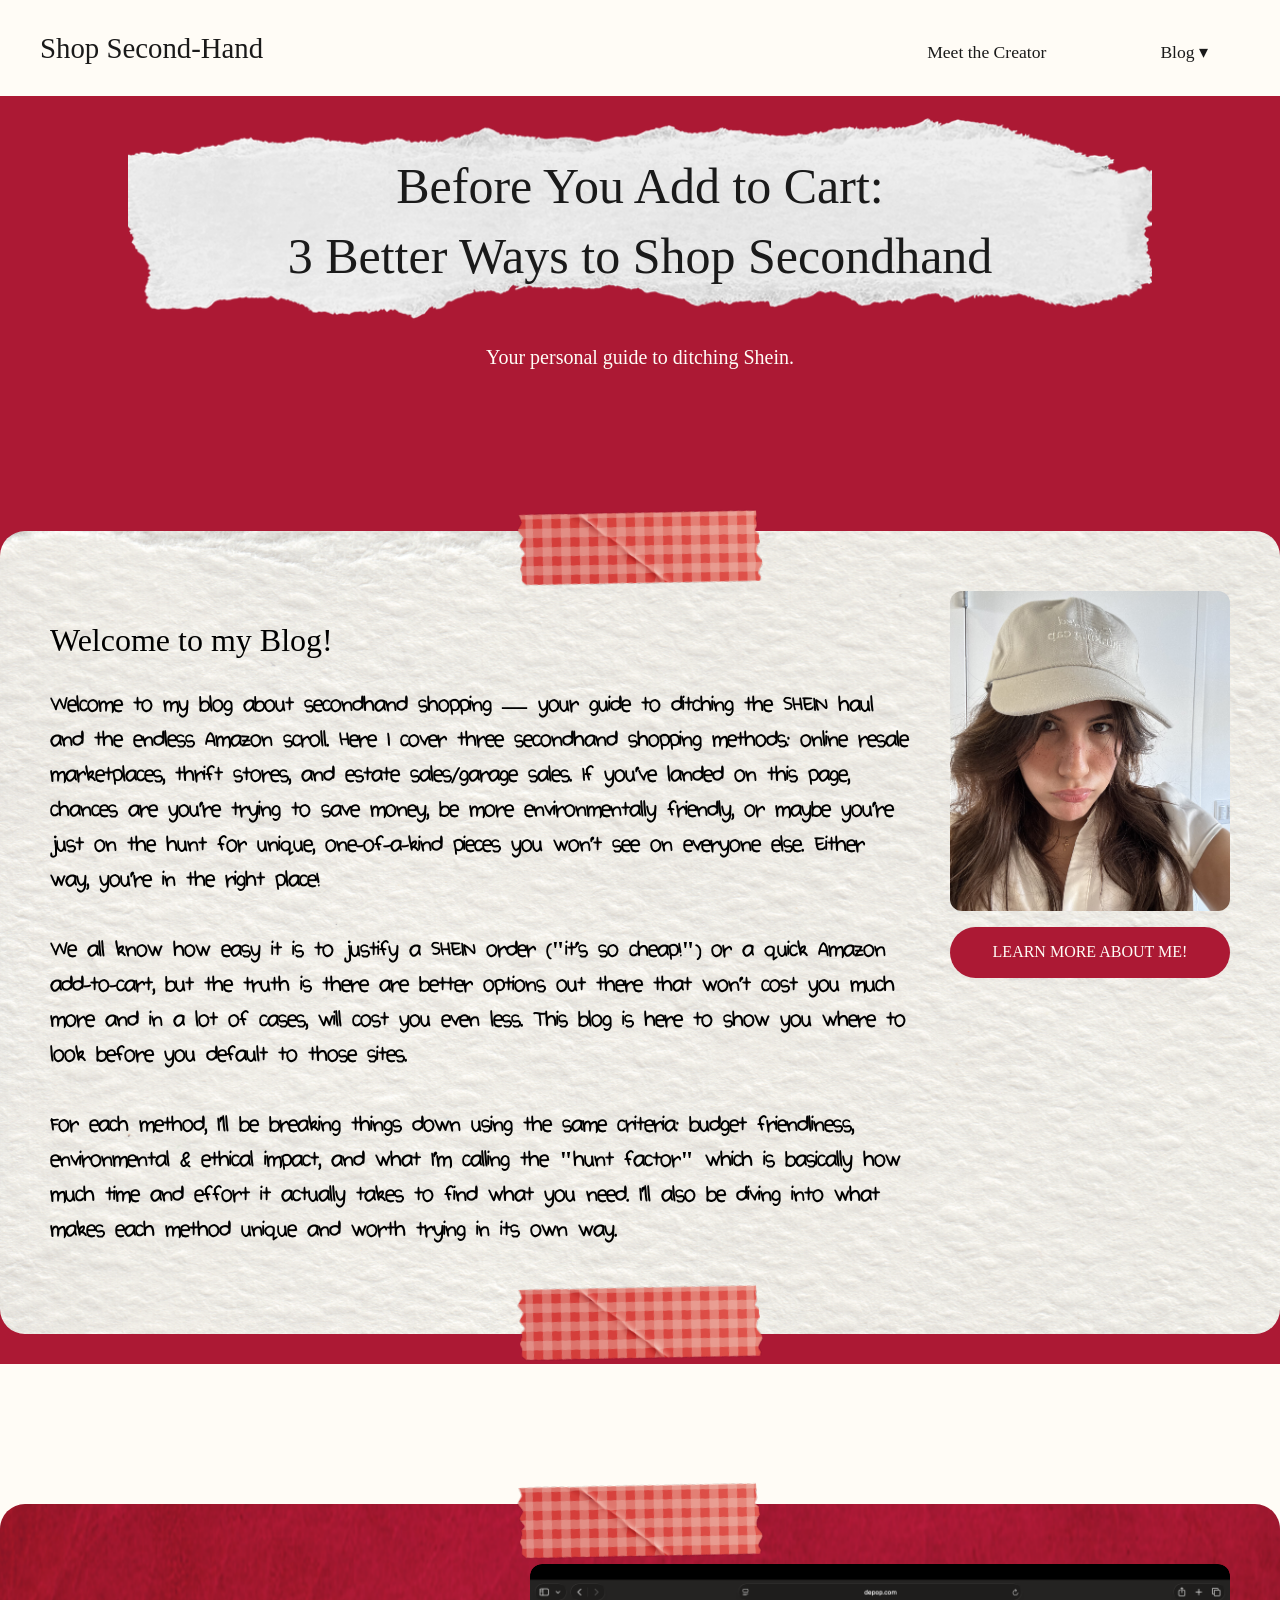
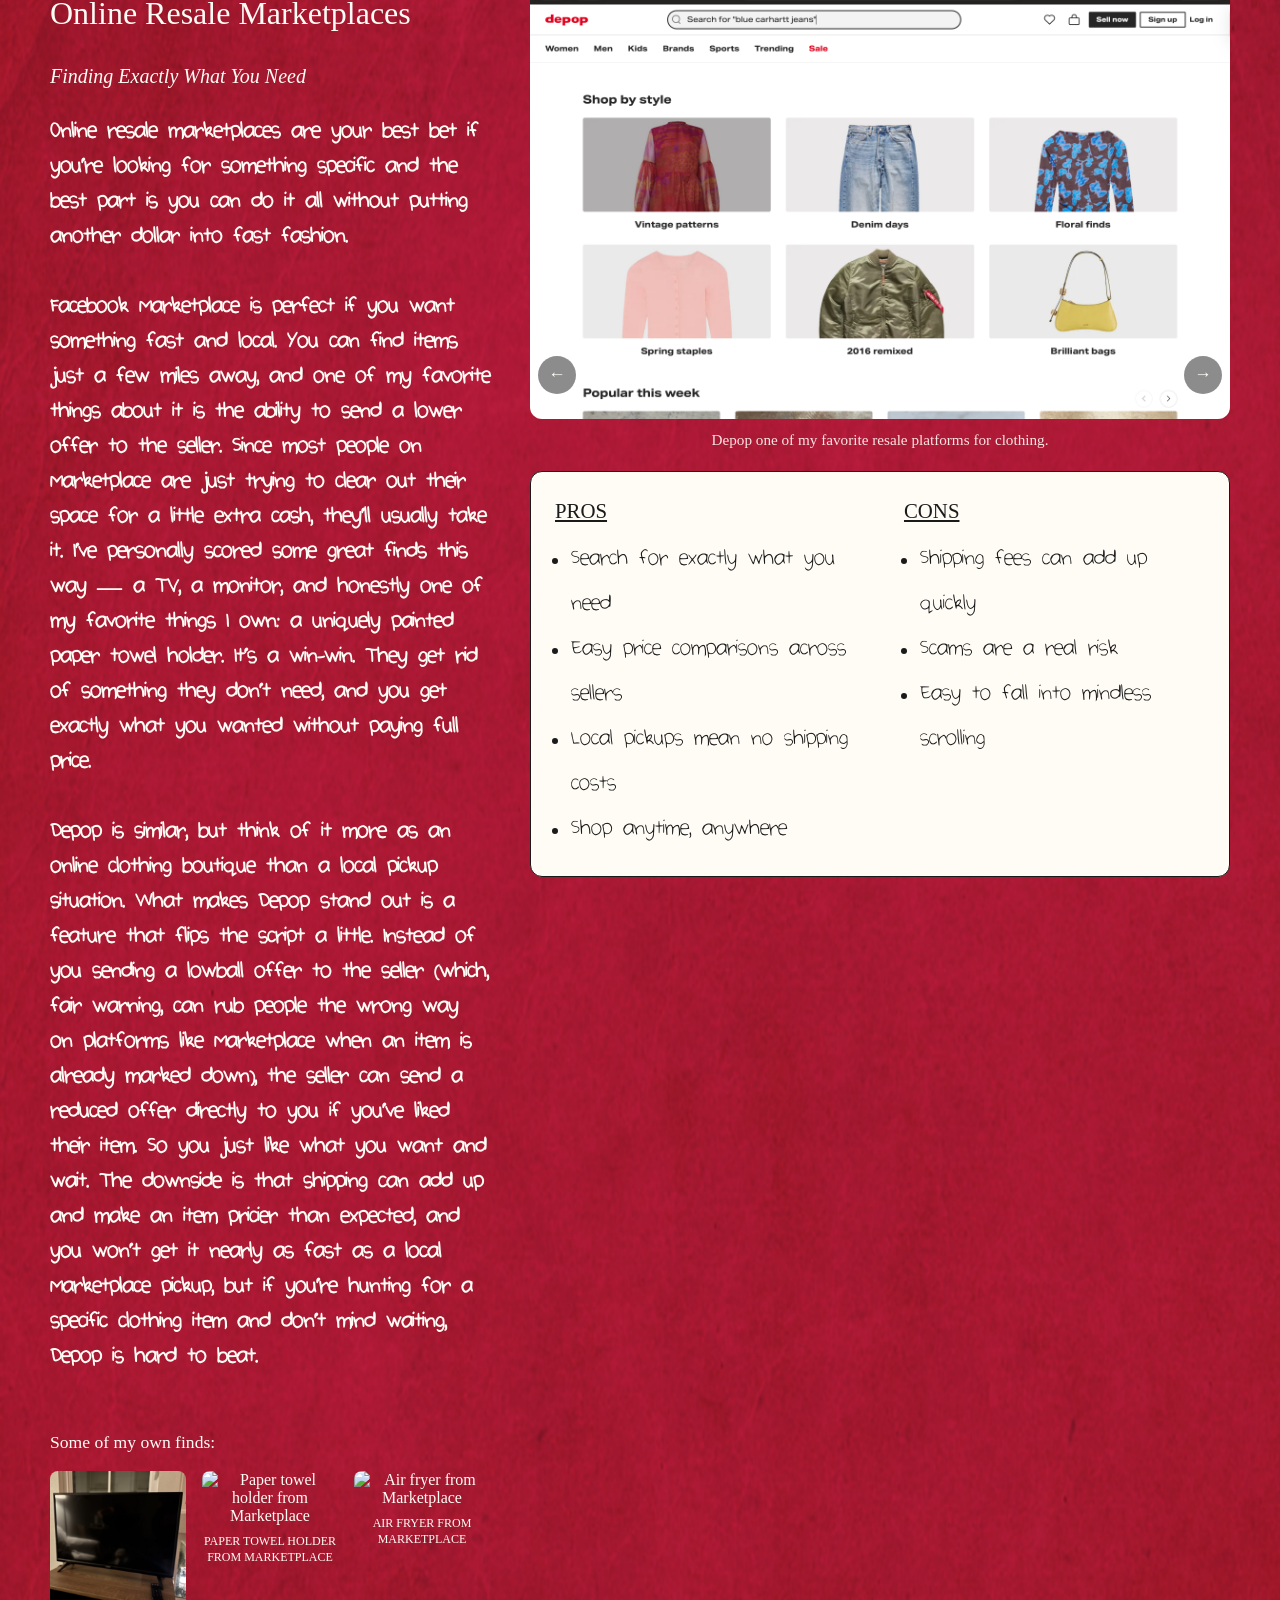
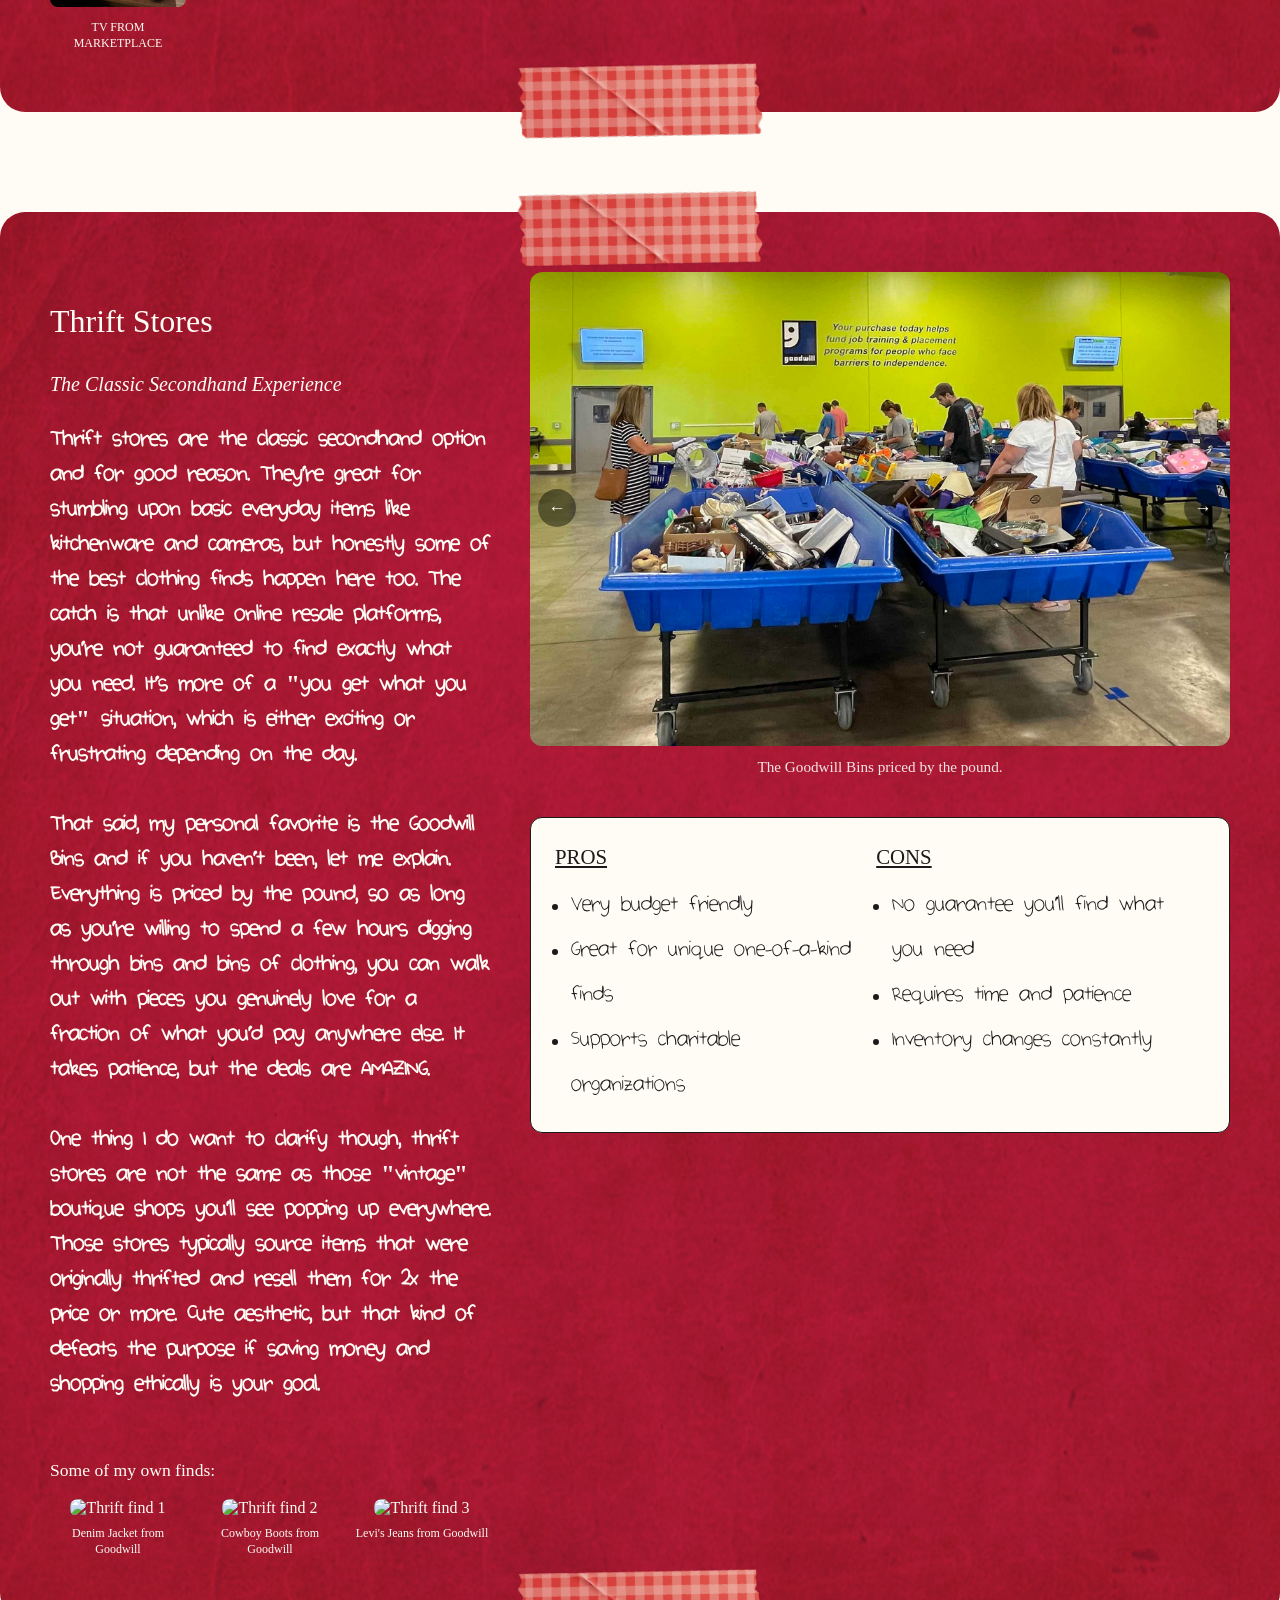
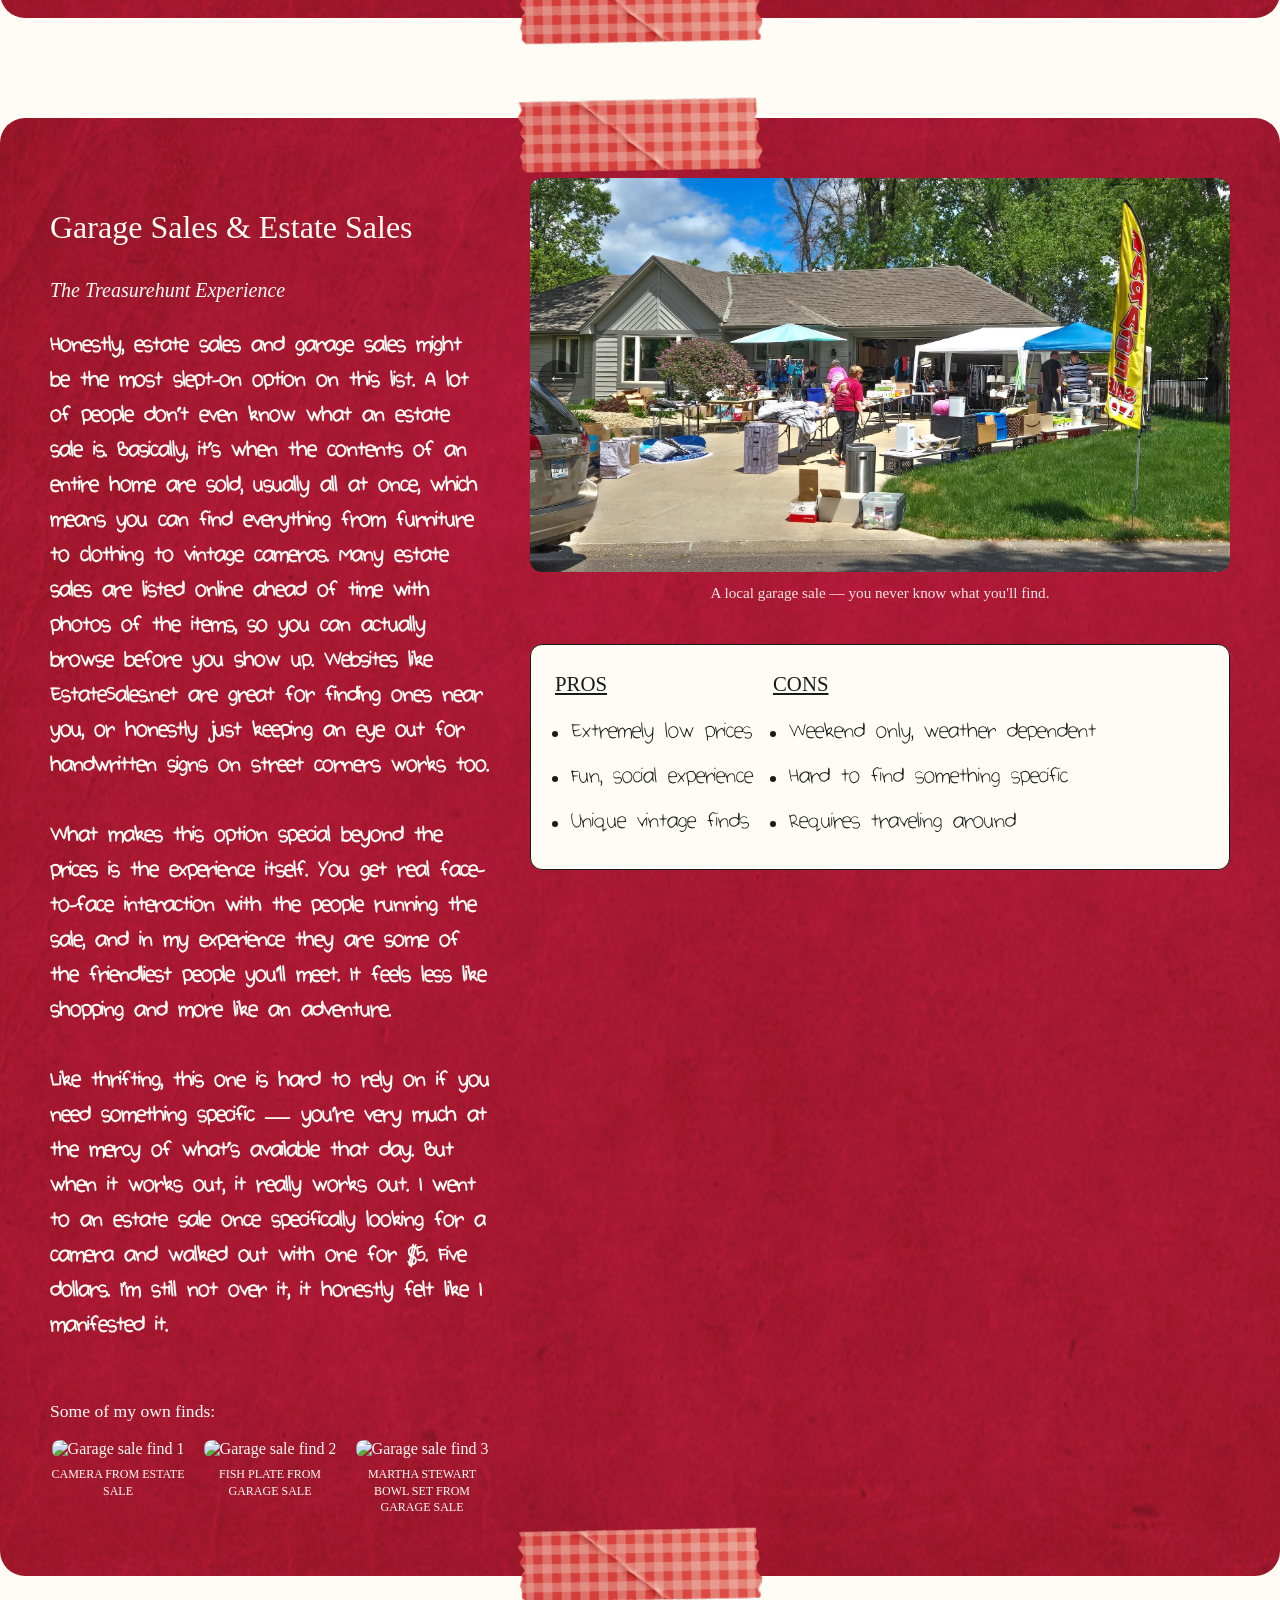
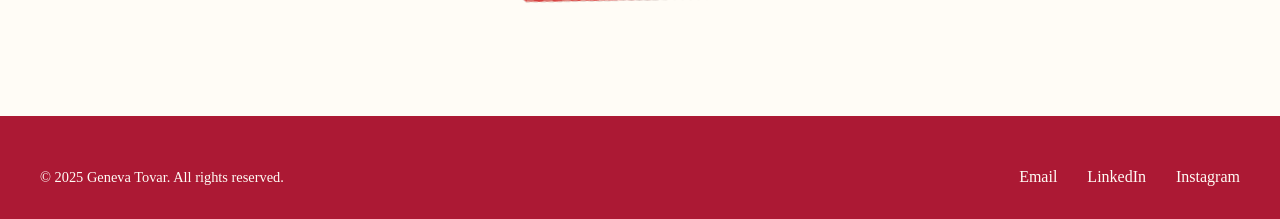
==== index.html @ 91967a97 "Sending files to server Send to server" ====
<!doctype html>
<html lang="en">
<head>
    <meta charset="UTF-8">
    <title>Before You Add to Cart: 3 Better Ways to Shop Secondhand</title>
    <link rel="stylesheet" href="css/style.css">
</head>
<body>
    <!-- Navigation bar -->
    <nav id="navbar">
        <a class="navbar-title bosshole-text" href="#">Shop Second-Hand</a>
        <ul>
            <li><a class="bosshole-text" href="about/about.html" aria-label="Learn More About Me">Meet the Creator</a></li>
            <li class="dropdown">
                <a class="bosshole-text" href="#">Blog ▾</a>
                <ul class="dropdown-menu">
                    <li><a class="bosshole-text" href="#entry-1">Online Resale Marketplaces</a></li>
                    <li><a class="bosshole-text" href="#entry-2">Thrift Stores</a></li>
                    <li><a class="bosshole-text" href="#entry-3">Garage Sales & Estate Sales</a></li>
                </ul>
            </li>
        </ul>
    </nav>

    <!-- Title -->
    <section id="title">
        <div id="title-paper">
            <img src="img/titlepaper.png" alt="" id="title-paper-img">
            <h1 class="bosshole-text">Before You Add to Cart: <br>3 Better Ways to Shop Secondhand</h1>
        </div>
        <p class="bosshole-text">Your personal guide to ditching Shein.</p>
    </section>

    <!-- Introduction Box -->
    <section id="intro" class="box-intro">
        <img src="img/tape.svg" class="entry-tape" alt="">
        <div class="intro-content">
            <div class="intro-text">
                <h2 class="bosshole-text">Welcome to my Blog!</h2>
                <p class="cute-text"><b>Welcome to my blog about secondhand shopping — your guide to ditching the SHEIN haul and the endless Amazon scroll.
                    Here I cover three secondhand shopping methods: online resale marketplaces, thrift stores, and estate sales/garage sales. If you've landed
                    on this page, chances are you're trying to save money, be more environmentally friendly, or maybe you're just on the hunt for unique,
                    one-of-a-kind pieces you won't see on everyone else. Either way, you're in the right place! <br><br>
                    We all know how easy it is to justify a SHEIN order ("it's so cheap!") or a quick Amazon add-to-cart, but the truth is there are better options
                    out there that won't cost you much more and in a lot of cases, will cost you even less. This blog is here to show you where to look before
                    you default to those sites. <br><br>
                    For each method, I'll be breaking things down using the same criteria: budget friendliness, environmental & ethical impact, and what I'm calling the "hunt factor" which is
                    basically how much time and effort it actually takes to find what you need. I'll also be diving into what makes each method unique and worth trying in its own way.</b></p>
            </div>
            <div class="intro-side">
                <img src="img/intro-img.png" alt="Geneva Tovar">
                <a href="about/about.html" class="intro-btn bosshole-text">LEARN MORE ABOUT ME!</a>
            </div>
        </div>
        <img src="img/tape.svg" class="entry-tape2" alt="">
    </section>

    <!-- Entries -->
    <div id="entry-wrapper">

        <!-- Entry 1 -->
        <section id="entry-1" class="box-entry">
            <img src="img/tape.svg" class="entry-tape" alt="">
            <div class="entry-layout">
                <div class="entry-left">
                    <div class="entry-text">
                        <h2 class="bosshole-text">Online Resale Marketplaces</h2>
                        <h3 class="bosshole-text"><i>Finding Exactly What You Need</i></h3>
                        <p class="cute-text"><b>Online resale marketplaces are your best bet if you're looking for something specific and the best part is you can do it all without putting
                            another dollar into fast fashion. <br><br>
                            Facebook Marketplace is perfect if you want something fast and local. You can find items just a few miles away, and one of my favorite things about
                            it is the ability to send a lower offer to the seller. Since most people on Marketplace are just trying to clear out their space for a little extra
                            cash, they'll usually take it. I've personally scored some great finds this way — a TV, a monitor, and honestly one of my favorite things I own:
                            a uniquely painted paper towel holder. It's a win-win. They get rid of something they don't need, and you get exactly what you wanted without paying full price. <br><br>
                            Depop is similar, but think of it more as an online clothing boutique than a local pickup situation. What makes Depop stand out is a feature that flips the script a little.
                            Instead of you sending a lowball offer to the seller (which, fair warning, can rub people the wrong way on platforms like Marketplace when an item is already marked down),
                            the seller can send a reduced offer directly to you if you've liked their item. So you just like what you want and wait. The downside is that shipping can add up and make
                            an item pricier than expected, and you won't get it nearly as fast as a local Marketplace pickup, but if you're hunting for a specific clothing item and don't mind waiting, Depop is hard to beat.</b>
                        </p>
                    </div>
                    <div class="entry-finds">
                        <h6 class="bosshole-text">Some of my own finds:</h6>
                        <div class="finds-gallery">
                            <figure>
                                <img src="img/tv-online.png" alt="TV from Marketplace">
                                <figcaption class="bosshole-text">TV FROM MARKETPLACE</figcaption>
                            </figure>
                            <figure>
                                <img src="img/towel-online.png" alt="Paper towel holder from Marketplace">
                                <figcaption class="bosshole-text">PAPER TOWEL HOLDER FROM MARKETPLACE</figcaption>
                            </figure>
                            <figure>
                                <img src="img/airfryer-online.png" alt="Air fryer from Marketplace">
                                <figcaption class="bosshole-text">AIR FRYER FROM MARKETPLACE</figcaption>
                            </figure>
                        </div>
                    </div>
                </div>
                <div class="entry-right">
                    <div class="entry-main-img">
                        <button class="carousel-btn prev-btn" onclick="changeSlide(this, -1)">&#8592;</button>
                        <div class="carousel-slides">
                            <div class="carousel-slide active">
                                <img src="img/depopimg.png" alt="Depop website">
                                <p class="bosshole-text entry-img-caption">Depop one of my favorite resale platforms for clothing.</p>
                            </div>
                            <div class="carousel-slide">
                                <img src="img/marketplace.png" alt="Facebook Marketplace website">
                                <p class="bosshole-text entry-img-caption">Facebook Marketplace, another great resale platform.</p>
                            </div>
                            <div class="carousel-slide">
                                <img src="img/poshmark.png" alt="Poshmark website">
                                <p class="bosshole-text entry-img-caption">Poshmark, another great website for secondhand buying.</p>
                            </div>
                        </div>
                        <button class="carousel-btn next-btn" onclick="changeSlide(this, 1)">&#8594;</button>
                    <div class="pros-cons-inner">
                        <div class="pros">
                            <h4 class="bosshole-text">PROS</h4>
                            <ul class="cute-text">
                                <li>Search for exactly what you need</li>
                                <li>Easy price comparisons across sellers</li>
                                <li>Local pickups mean no shipping costs</li>
                                <li>Shop anytime, anywhere</li>
                            </ul>
                        </div>
                        <div class="cons">
                            <h4 class="bosshole-text">CONS</h4>
                            <ul class="cute-text">
                                <li>Shipping fees can add up quickly</li>
                                <li>Scams are a real risk</li>
                                <li>Easy to fall into mindless scrolling</li>
                            </ul>
                        </div>
                    </div>
                </div>
            </div>
            <img src="img/tape.svg" class="entry-tape2" alt="">
        </section>

        <!-- Entry 2 -->
        <section id="entry-2" class="box-entry">
            <img src="img/tape.svg" class="entry-tape" alt="">
            <div class="entry-layout">
                <div class="entry-left">
                    <div class="entry-text">
                        <h2 class="bosshole-text">Thrift Stores</h2>
                        <h3 class="bosshole-text"><i>The Classic Secondhand Experience</i></h3>
                        <p class="cute-text"><b>Thrift stores are the classic secondhand option and for good reason. They're great for stumbling upon basic everyday items like kitchenware and cameras,
                            but honestly some of the best clothing finds happen here too. The catch is that unlike online resale platforms, you're not guaranteed to find exactly what
                            you need. It's more of a "you get what you get" situation, which is either exciting or frustrating depending on the day.<br><br>
                            That said, my personal favorite is the Goodwill Bins and if you haven't been, let me explain. Everything is priced by the pound,
                            so as long as you're willing to spend a few hours digging through bins and bins of clothing, you can walk out with pieces you genuinely love for a fraction
                            of what you'd pay anywhere else. It takes patience, but the deals are AMAZING. <br><br>
                            One thing I do want to clarify though, thrift stores are not the same as those "vintage" boutique shops you'll see popping up everywhere.
                            Those stores typically source items that were originally thrifted and resell them for 2x the price or more. Cute aesthetic, but that kind of defeats the purpose
                            if saving money and shopping ethically is your goal.</b>
                        </p>
                    </div>
                    <div class="entry-finds">
                        <h6 class="bosshole-text">Some of my own finds:</h6>
                        <div class="finds-gallery">
                            <figure>
                                <img src="img/jacket-thrift.png" alt="Thrift find 1">
                                <figcaption class="bosshole-text">Denim Jacket from Goodwill</figcaption>
                            </figure>
                            <figure>
                                <img src="img/boots-thrift.png" alt="Thrift find 2">
                                <figcaption class="bosshole-text">Cowboy Boots from Goodwill</figcaption>
                            </figure>
                            <figure>
                                <img src="img/jeans-thrift.png" alt="Thrift find 3">
                                <figcaption class="bosshole-text">Levi's Jeans from Goodwill</figcaption>
                            </figure>
                        </div>
                    </div>
                </div>
                <div class="entry-right">
                    <div class="entry-main-img">
                        <button class="carousel-btn prev-btn" onclick="changeSlide(this, -1)">&#8592;</button>
                        <div class="carousel-slides">
                            <div class="carousel-slide active">
                                <img src="img/goodwill.jpg" alt="Image of Goodwill bins.">
                                <p class="bosshole-text entry-img-caption">The Goodwill Bins priced by the pound.</p>
                            </div>
                            <div class="carousel-slide">
                                <img src="img/salvationarmy.jpg" alt="Image of Salvation Army thrift store.">
                                <p class="bosshole-text entry-img-caption">Salvation Army is another great option.</p>
                            </div>
                            <div class="carousel-slide">
                                <img src="img/vintage.png" alt="Vintage store">
                                <p class="bosshole-text entry-img-caption">DONT VISIT 'VINTAGE' STORES LIKE THESE! They will be overpriced.</p>
                            </div>
                        </div>
                        <button class="carousel-btn next-btn" onclick="changeSlide(this, 1)">&#8594;</button>
                    </div>
                    <div class="pros-cons-inner">
                        <div class="pros">
                            <h4 class="bosshole-text">PROS</h4>
                            <ul class="cute-text">
                                <li>Very budget friendly</li>
                                <li>Great for unique one-of-a-kind finds</li>
                                <li>Supports charitable organizations</li>
                            </ul>
                        </div>
                        <div class="cons">
                            <h4 class="bosshole-text">CONS</h4>
                            <ul class="cute-text">
                                <li>No guarantee you'll find what you need</li>
                                <li>Requires time and patience</li>
                                <li>Inventory changes constantly</li>
                            </ul>
                        </div>
                    </div>
                </div>
            </div>
            <img src="img/tape.svg" class="entry-tape2" alt="">
        </section>

        <!-- Entry 3 -->
        <section id="entry-3" class="box-entry">
            <img src="img/tape.svg" class="entry-tape" alt="">
            <div class="entry-layout">
                <div class="entry-left">
                    <div class="entry-text">
                        <h2 class="bosshole-text">Garage Sales & Estate Sales</h2>
                        <h3 class="bosshole-text"><i>The Treasurehunt Experience</i></h3>
                        <p class="cute-text"><b>Honestly, estate sales and garage sales might be the most slept-on option on this list. A lot of people don't even know what an estate sale
                            is. Basically, it's when the contents of an entire home are sold, usually all at once, which means you can find everything from furniture to clothing to vintage
                            cameras. Many estate sales are listed online ahead of time with photos of the items, so you can actually browse before you show up. Websites like EstateSales.net
                            are great for finding ones near you, or honestly just keeping an eye out for handwritten signs on street corners works too. <br><br>
                            What makes this option special beyond the prices is the experience itself. You get real face-to-face interaction with the people running the sale, and in my
                            experience they are some of the friendliest people you'll meet. It feels less like shopping and more like an adventure. <br><br>
                            Like thrifting, this one is hard to rely on if you need something specific — you're very much at the mercy of what's available that day. But when it works out,
                            it really works out. I went to an estate sale once specifically looking for a camera and walked out with one for $5. Five dollars. I'm still not over it, it honestly felt like I manifested it.</b>
                        </p>
                    </div>
                    <div class="entry-finds">
                        <h6 class="bosshole-text">Some of my own finds:</h6>
                        <div class="finds-gallery">
                            <figure>
                                <img src="img/camera-estate.png" alt="Garage sale find 1">
                                <figcaption class="bosshole-text">CAMERA FROM ESTATE SALE</figcaption>
                            </figure>
                            <figure>
                                <img src="img/fish-garage.png" alt="Garage sale find 2">
                                <figcaption class="bosshole-text">FISH PLATE FROM GARAGE SALE</figcaption>
                            </figure>
                            <figure>
                                <img src="img/bowls-garage.png" alt="Garage sale find 3">
                                <figcaption class="bosshole-text">MARTHA STEWART BOWL SET FROM GARAGE SALE</figcaption>
                            </figure>
                        </div>
                    </div>
                </div>
                <div class="entry-right">
                    <div class="entry-main-img">
                        <button class="carousel-btn prev-btn" onclick="changeSlide(this, -1)">&#8592;</button>
                        <div class="carousel-slides">
                            <div class="carousel-slide active">
                                <img src="img/garagesale.jpg" alt="Image of a garage sale">
                                <p class="bosshole-text entry-img-caption">A local garage sale — you never know what you'll find.</p>
                            </div>
                            <div class="carousel-slide">
                                <img src="img/estatesale.png" alt="Image of estate sale website">
                                <p class="bosshole-text entry-img-caption">EstateSales.net is a great website to find estate sales nearby you!</p>
                            </div>
                        </div>
                        <button class="carousel-btn next-btn" onclick="changeSlide(this, 1)">&#8594;</button>
                    </div>
                    <div class="pros-cons-inner">
                        <div class="pros">
                            <h4 class="bosshole-text">PROS</h4>
                            <ul class="cute-text">
                                <li>Extremely low prices</li>
                                <li>Fun, social experience</li>
                                <li>Unique vintage finds</li>
                            </ul>
                        </div>
                        <div class="cons">
                            <h4 class="bosshole-text">CONS</h4>
                            <ul class="cute-text">
                                <li>Weekend only, weather dependent</li>
                                <li>Hard to find something specific</li>
                                <li>Requires traveling around</li>
                            </ul>
                        </div>
                    </div>
                </div>
            </div>
            <img src="img/tape.svg" class="entry-tape2" alt="">
        </section>

    </div>

    <!-- Footer -->
    <footer id="footer">
        <div id="footer-content">
            <p class="bosshole-text">© 2025 Geneva Tovar. All rights reserved.</p>
            <div id="footer-links">
                <a class="bosshole-text" href="mailto:genevatovarledesma@gmail.com">Email</a>
                <a class="bosshole-text" href="https://linkedin.com/in/genevatovar" target="_blank">LinkedIn</a>
                <a class="bosshole-text" href="https://instagram.com/gcncva" target="_blank">Instagram</a>
            </div>
        </div>
    </footer>

    <script>
    function changeSlide(btn, direction) {
        const carousel = btn.closest('.entry-main-img');
        const slides = carousel.querySelectorAll('.carousel-slide');
        let current = -1;
        slides.forEach((slide, i) => {
            if (slide.classList.contains('active')) current = i;
        });
        slides[current].classList.remove('active');
        let next = (current + direction + slides.length) % slides.length;
        slides[next].classList.add('active');
    }
    </script>

</body>
</html>
---- css/style.css ----
/* ============================================================
   VARIABLES
============================================================ */
:root {
    --darkred: #ac1934;
    --darkerred: #770f2b;
    --white: #FFFCF6;
    --black: #1a1a1a;
    --font-size-p: 25px;
    --font-size-h2: 32px;
    --font-size-h3: 20px;
}

body {
    background-color: var(--darkred);
    margin: 0;
    padding: 0;
}

/* ============================================================
   FONTS
============================================================ */
@font-face {
    font-family: "Bosshole";
    src: url("../fonts/Bosshole.ttf") format("truetype");
}

@font-face {
    font-family: "Cute";
    src: url("../fonts/CuteHandWriting.ttf") format("truetype");
}

.bosshole-text,
.cute-text {
    font-weight: normal;
    line-height: 1.4;
    -webkit-font-smoothing: antialiased;
    -moz-osx-font-smoothing: grayscale;
    text-rendering: optimizeLegibility;
}

.bosshole-text { font-family: "Bosshole", cursive; }
.cute-text     { font-family: "Cute", cursive; }

h2 { font-size: var(--font-size-h2); }
h3 { font-size: var(--font-size-h3); }
p  { font-size: var(--font-size-p); }

/* ============================================================
   NAVIGATION BAR
============================================================ */
#navbar {
    background-color: var(--white);
    display: flex;
    align-items: center;
    justify-content: space-between;
    position: sticky;
    top: 0;
    width: 100%;
    margin: 0;
    padding: 0 40px;
    box-sizing: border-box;
    z-index: 100;
    border-bottom: 2px solid var(--darkred);
    min-height: 80px;
}

.navbar-title {
    font-size: 1.8rem;
    color: var(--black);
    text-decoration: none;
    padding: 28px 0;
    white-space: nowrap;
    transition: color 0.2s ease, transform 0.2s ease;
    display: inline-block;
}

.navbar-title:hover {
    color: var(--darkerred);
    transform: scale(1.05);
}

#navbar > ul {
    list-style-type: none;
    display: flex;
    gap: 50px;
    margin: 0;
    padding: 0;
}

#navbar ul li a {
    display: block;
    color: var(--black);
    padding: 28px 32px 20px;
    text-decoration: none;
    font-size: 1.1rem;
    transition: background-color 0.2s ease, color 0.2s ease, transform 0.2s ease;
}

#navbar ul li a:hover {
    background-color: var(--darkerred);
    color: var(--white);
    transform: scale(1.05);
}

.dropdown {
    position: relative;
    padding-bottom: 10px;
    margin-bottom: -10px;
}

.dropdown-menu {
    display: none;
    position: absolute;
    top: 100%;
    right: 0;
    background-color: var(--white);
    list-style: none;
    margin: 0;
    padding: 0;
    min-width: 220px;
    box-shadow: 0 4px 12px rgba(0, 0, 0, 0.1);
    z-index: 200;
}

.dropdown-menu li a {
    display: block;
    color: var(--black);
    padding: 14px 20px;
    text-decoration: none;
    white-space: nowrap;
    font-size: 1rem;
    transition: background-color 0.2s ease, color 0.2s ease, transform 0.2s ease;
}

.dropdown-menu li a:hover {
    background-color: var(--darkerred);
    color: var(--white);
    transform: scale(1.03);
}

.dropdown:hover .dropdown-menu {
    display: block;
}

/* ============================================================
   TITLE
============================================================ */
#title {
    text-align: center;
    margin: 20px auto 0;
    animation: fadeIn 0.8s ease-in 0.1s both;
}

#title-paper {
    position: relative;
    max-width: 80%;
    margin: 0 auto;
    transition: transform 0.2s ease;
}

#title-paper-img {
    width: 100%;
    height: auto;
    display: block;
}

#title-paper h1 {
    position: absolute;
    top: 50%;
    left: 50%;
    transform: translate(-50%, -50%);
    width: 80%;
    font-size: 50px;
    color: var(--black);
    margin: 0;
    padding: 0;
    z-index: 1;
}

#title p {
    text-align: center;
    font-size: 20px;
    margin-top: 20px;
    margin-bottom: 10rem;
    color: var(--white);
    animation: slideUp 0.6s ease-out 0.4s both;
}

/* ============================================================
   TAPE DECORATIONS
============================================================ */
.entry-tape {
    position: absolute;
    top: -100px;
    left: 50%;
    transform: translateX(-50%);
    width: 350px;
    height: auto;
    z-index: 2;
}

.entry-tape2 {
    position: absolute;
    bottom: -105px;
    left: 50%;
    transform: translateX(-50%);
    width: 350px;
    height: auto;
    z-index: 2;
}

/* ============================================================
   BOX INTRO
============================================================ */
.box-intro {
    position: relative;
    background-size: 100% 100%;
    background-repeat: no-repeat;
    background-image: url("../img/whitepaper.png");
    border-radius: 25px;
    margin: 30px auto;
    padding: 60px 50px;
    max-width: 1200px;
    animation: slideUp 0.6s ease-out 0.2s both;
}

.intro-content {
    display: flex;
    align-items: flex-start;
    gap: 40px;
}

.intro-text { flex: 1; }

.intro-side {
    display: flex;
    flex-direction: column;
    align-items: center;
    gap: 16px;
    flex-shrink: 0;
}

.intro-side img {
    width: 280px;
    height: 320px;
    object-fit: cover;
    border-radius: 12px;
}

.intro-btn {
    background-color: var(--darkred);
    color: var(--white);
    text-decoration: none;
    padding: 14px 28px;
    border-radius: 999px;
    font-size: 1rem;
    text-align: center;
    width: 100%;
    box-sizing: border-box;
    transition: transform 0.2s ease, background-color 0.2s ease;
    display: inline-block;
}

.intro-btn:hover {
    background-color: var(--darkerred);
    transform: scale(1.05);
}

/* ============================================================
   BOX ENTRIES
============================================================ */
#entry-wrapper {
    background-color: var(--white);
    padding: 40px 0;
}

.box-entry {
    position: relative;
    background-image: url("../img/redpaper.png");
    background-size: 100% 100%;
    background-repeat: no-repeat;
    color: var(--white);
    border-radius: 25px;
    margin: 100px auto;
    padding: 60px 50px;
    max-width: 1400px; /* use this to adjust overall box width */
}

.entry-layout {
    display: flex;
    gap: 40px;
    align-items: flex-start;
}

.entry-left {
    flex: 1;
    display: flex;
    flex-direction: column;
    gap: 30px;
}

.entry-right {
    flex-shrink: 0;
    width: 700px; /* use this to adjust overall box width */
    display: flex;
    flex-direction: column;
    gap: 20px;
}

.entry-text h2,
.entry-text h3,
.entry-text p {
    color: var(--white);
}

/* ============================================================
   IMAGE CAROUSEL
============================================================ */
.entry-main-img {
    position: relative;
}

.carousel-slides {
    width: 100%;
    overflow: hidden;
    border-radius: 12px;
    margin-bottom: 20px;
}

.carousel-slide {
    display: none;
}

.carousel-slide.active {
    display: block;
}

.carousel-slide img {
    width: 100%;
    object-fit: cover;
    border-radius: 12px;
    display: block;
}

.entry-img-caption {
    font-size: 0.95rem;
    color: var(--white);
    text-align: center;
    margin: 10px 0 0 0;
    opacity: 0.9;
}

.carousel-btn {
    position: absolute;
    top: 45%;
    transform: translateY(-50%);
    background-color: rgba(0, 0, 0, 0.45);
    color: var(--white);
    border: none;
    border-radius: 50%;
    width: 38px;
    height: 38px;
    font-size: 1.1rem;
    cursor: pointer;
    z-index: 3;
    transition: background-color 0.2s ease, transform 0.2s ease;
}

.carousel-btn:hover {
    background-color: rgba(0, 0, 0, 0.75);
    transform: translateY(-50%) scale(1.1);
}

.prev-btn { left: 8px; }
.next-btn { right: 8px; }

/* ============================================================
   FINDS GALLERY
============================================================ */
.entry-finds h6 {
    font-size: 1.1rem;
    margin: 0 0 16px 0;
    color: var(--white);
}

.finds-gallery {
    display: flex;
    gap: 16px;
}

.finds-gallery figure {
    margin: 0;
    flex: 1;
    text-align: center;
}

.finds-gallery figure img {
    width: 100%;
    height: auto;
    object-fit: contain;
    border-radius: 8px;
    transition: transform 0.2s ease;
}

.finds-gallery figcaption {
    font-size: 0.75rem;
    margin-top: 8px;
    color: var(--white);
}

/* ============================================================
   PROS & CONS
============================================================ */
.pros-cons-inner {
    background-color: var(--white);
    border: 1px solid var(--black);
    border-radius: 12px;
    padding: 24px;
    display: flex;
    gap: 20px;
}

.pros h4,
.cons h4 {
    color: var(--black);
    font-size: 1.3rem;
    margin: 0 0 12px 0;
    text-decoration: underline;
}

.pros ul,
.cons ul {
    color: var(--black);
    font-size: var(--font-size-p);
    padding-left: 16px;
    margin: 0;
    line-height: 1.8;
}

/* ============================================================
   JUMPLINKS
============================================================ */
#jumplink {
    display: flex;
    justify-content: center;
    gap: 24px;
    margin: 24px 0;
}

#jumplink a {
    background-color: var(--white);
    border: 2px solid var(--black);
    border-radius: 999px;
    padding: 10px 20px;
    color: var(--black);
    text-decoration: none;
    transition: transform 0.2s ease, background-color 0.2s ease;
    display: inline-block;
}

#jumplink a:hover {
    background-color: var(--darkerred);
    border-color: var(--darkerred);
    color: var(--white);
    transform: scale(1.05);
}

/* ============================================================
   FOOTER
============================================================ */
#footer {
    background-color: var(--darkred);
    margin-top: 20px;
    padding: 30px 40px;
}

#footer-content {
    display: flex;
    align-items: center;
    justify-content: space-between;
    max-width: 1200px;
    margin: 0 auto;
}

#footer-links {
    display: flex;
    gap: 30px;
}

#footer-links a {
    color: var(--white);
    text-decoration: none;
    font-size: 1rem;
    transition: transform 0.2s ease, color 0.2s ease;
    display: inline-block;
}

#footer-links a:hover {
    color: #f0b0be;
    transform: scale(1.08);
}

#footer-content p {
    font-size: 0.9rem;
    color: var(--white);
    margin: 0;
}

/* ============================================================
   ANIMATIONS
============================================================ */
@keyframes fadeIn {
    from { opacity: 0; }
    to   { opacity: 1; }
}

@keyframes slideUp {
    from { opacity: 0; transform: translateY(30px); }
    to   { opacity: 1; transform: translateY(0); }
}
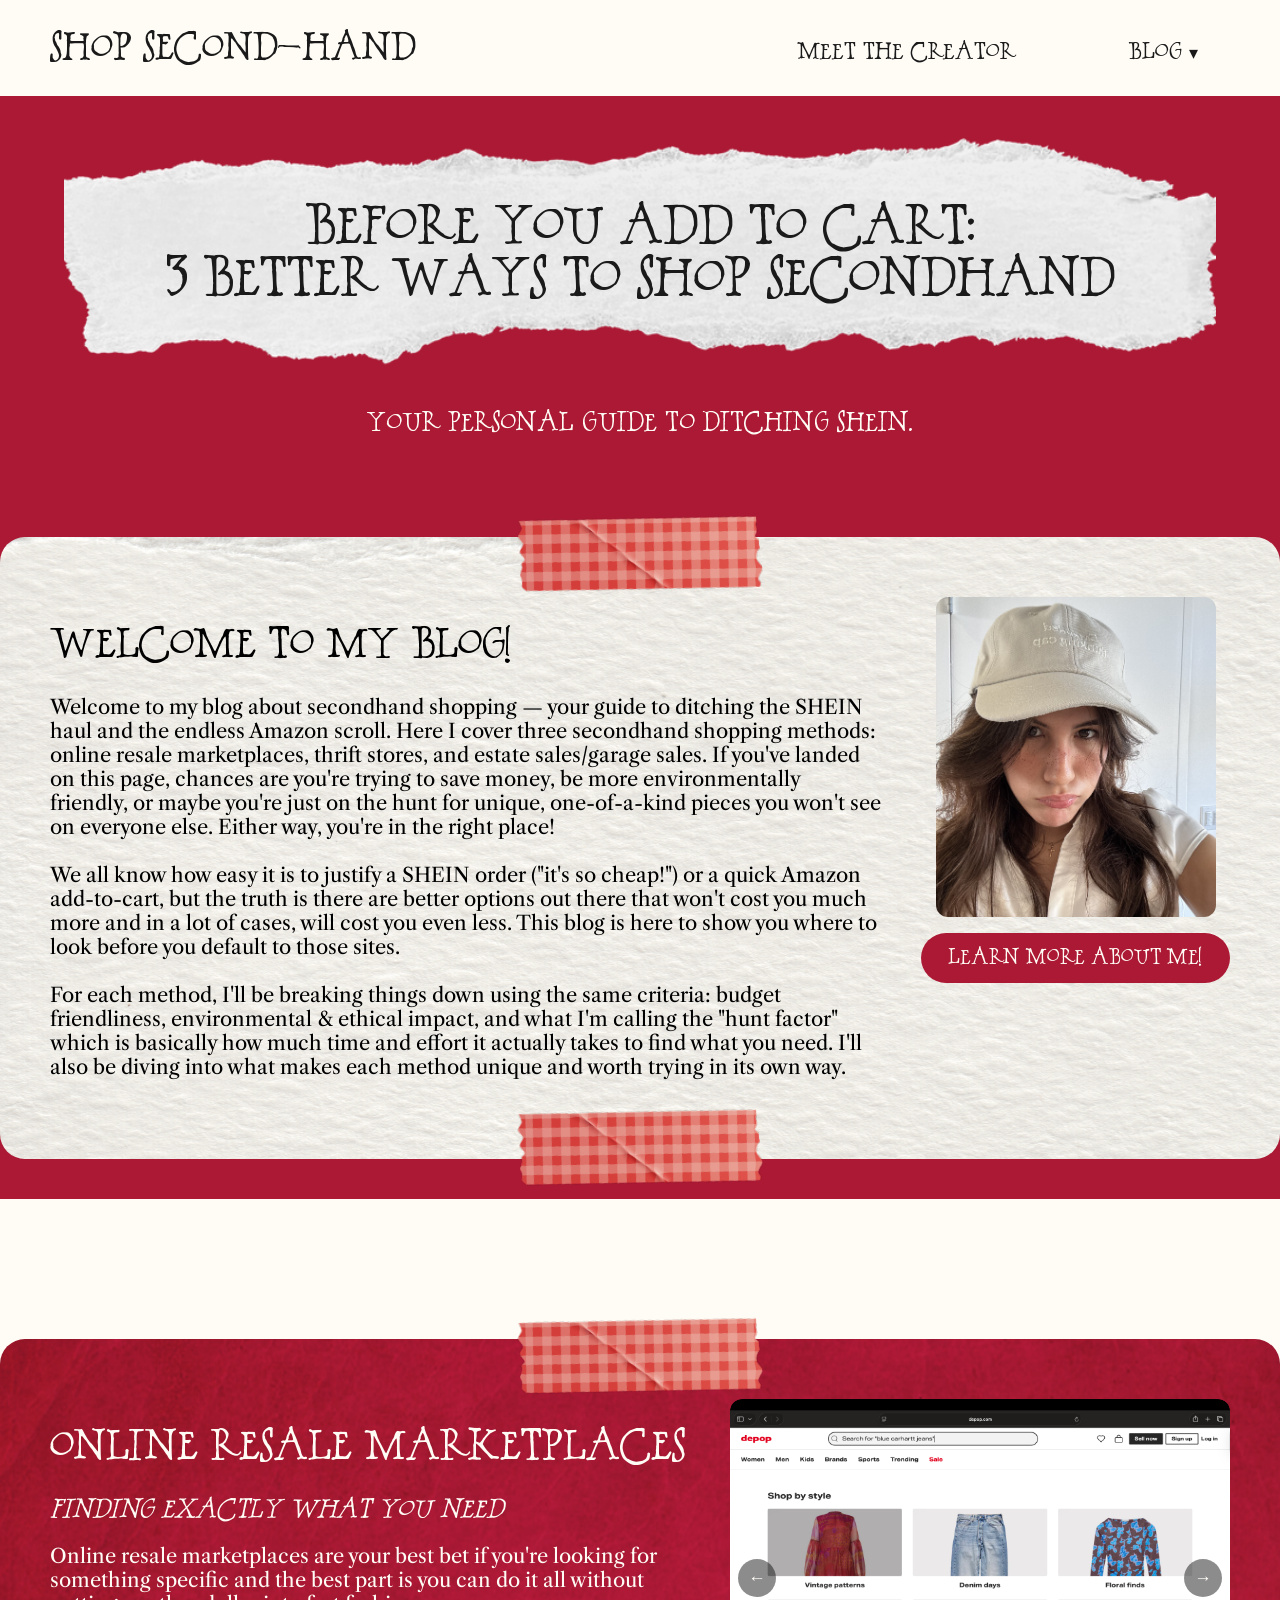
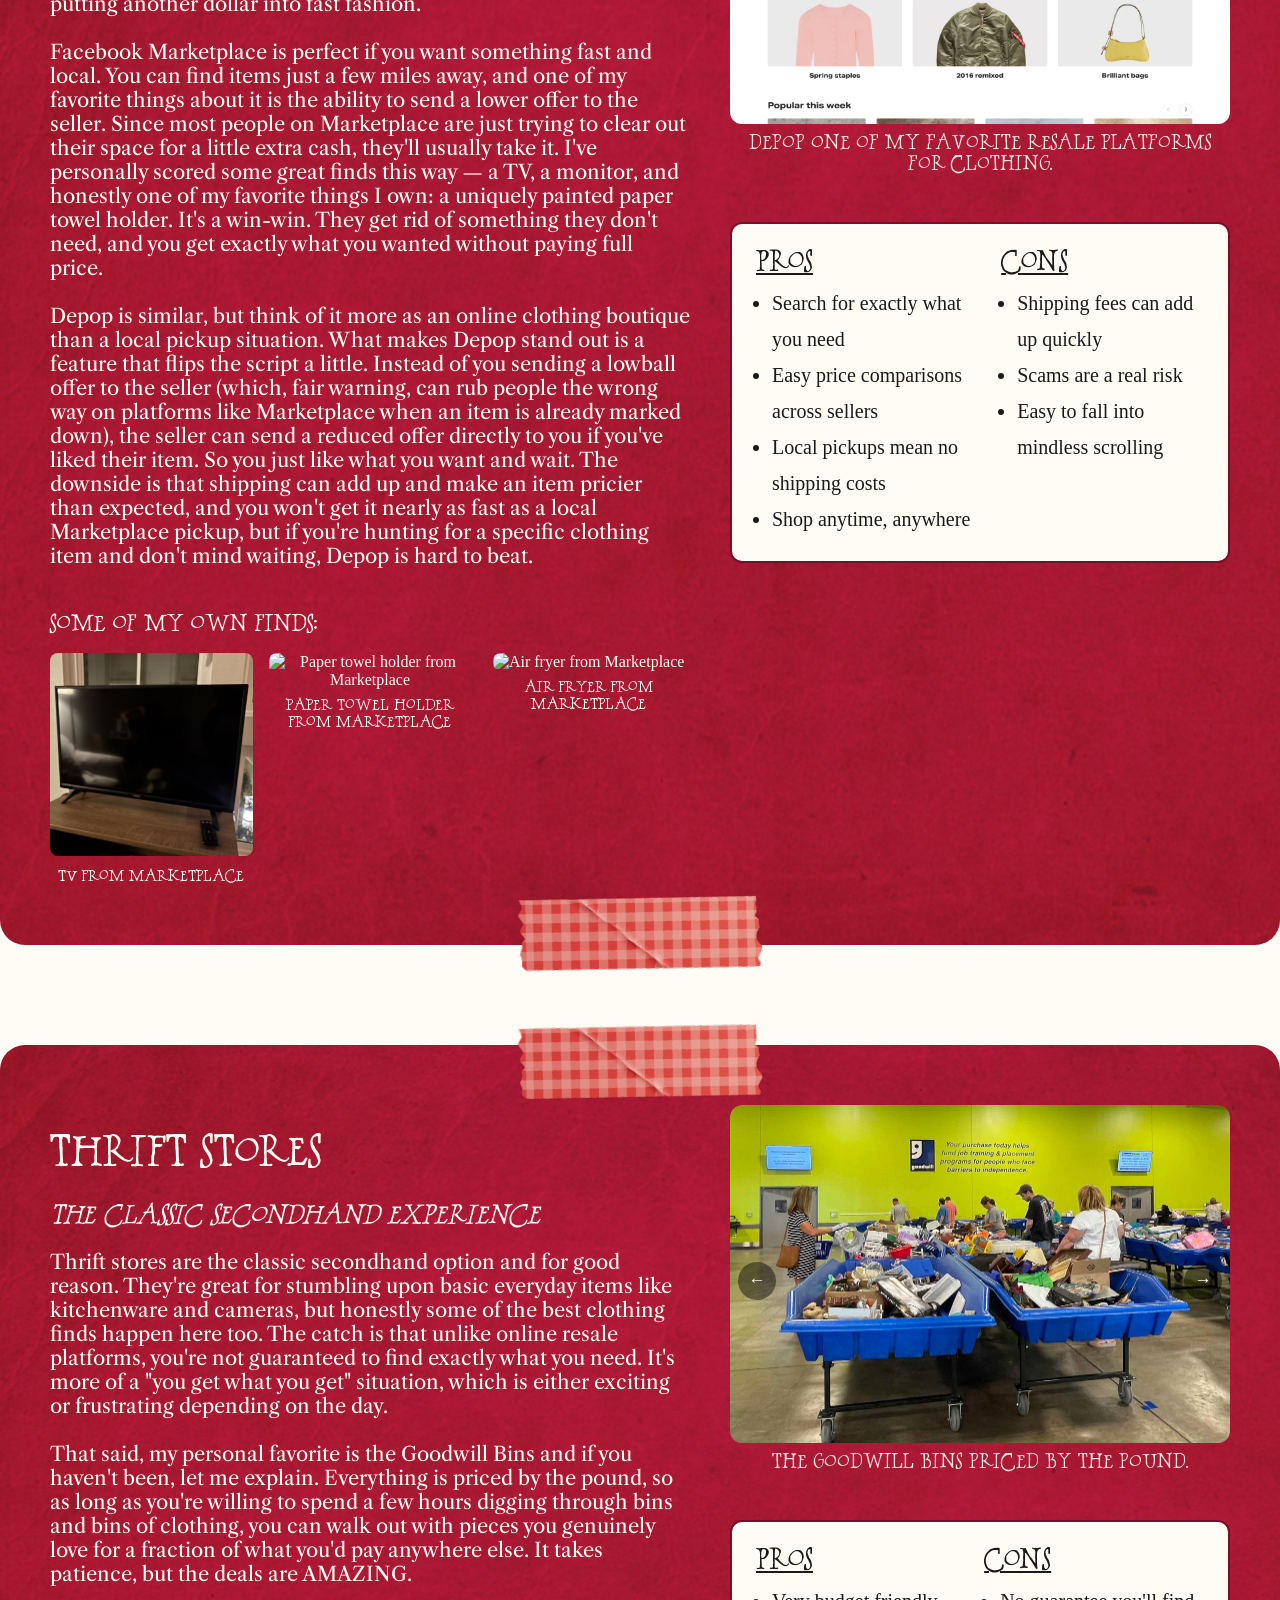
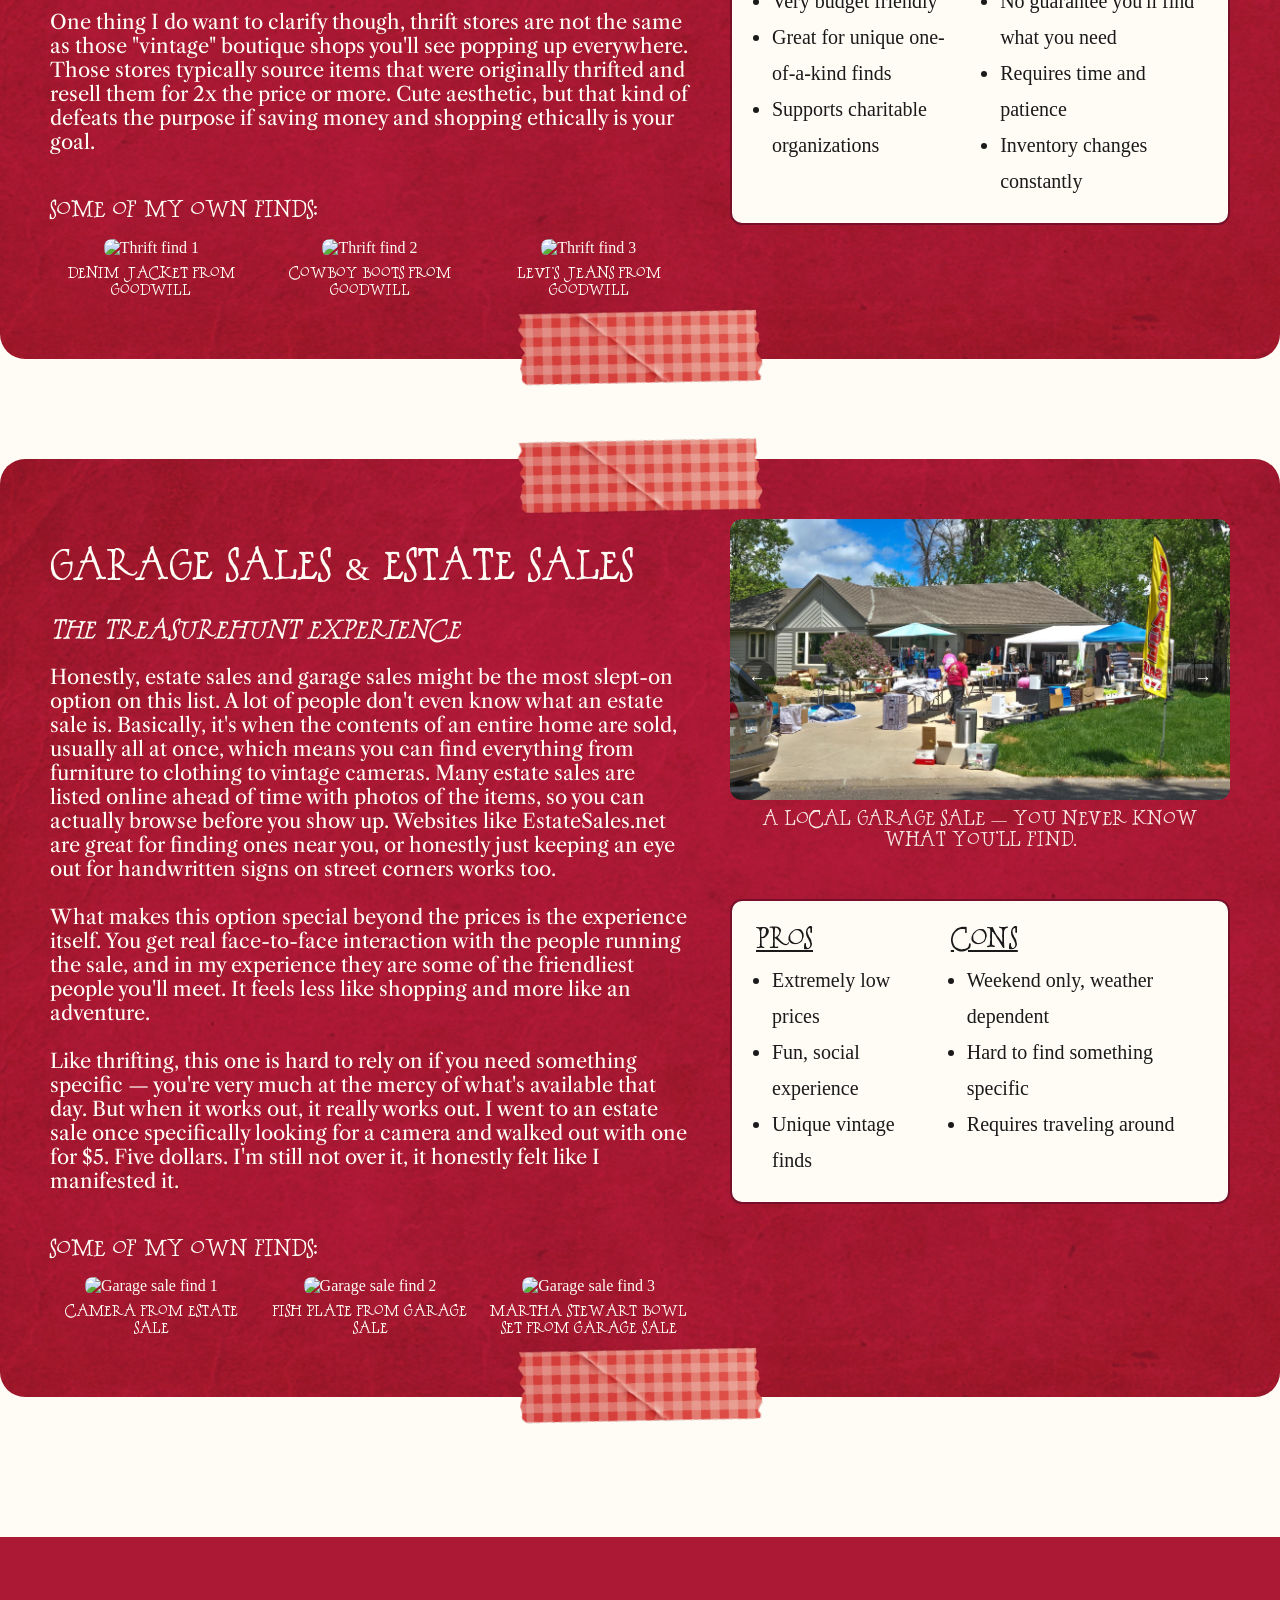
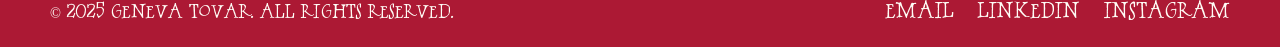
==== commit 2fd7cb7a: "New changes" ====
--- a/index.html
+++ b/index.html
@@ -4,8 +4,13 @@
     <meta charset="UTF-8">
     <title>Before You Add to Cart: 3 Better Ways to Shop Secondhand</title>
     <link rel="stylesheet" href="css/style.css">
+    <link rel="preconnect" href="https://fonts.googleapis.com">
+    <link rel="preconnect" href="https://fonts.gstatic.com" crossorigin>
+    <link href="https://fonts.googleapis.com/css2?family=Libre+Caslon+Text:ital,wght@0,400;0,700;1,400&display=swap" rel="stylesheet">
+
 </head>
 <body>
+    
     <!-- Navigation bar -->
     <nav id="navbar">
         <a class="navbar-title bosshole-text" href="#">Shop Second-Hand</a>
@@ -37,7 +42,7 @@
         <div class="intro-content">
             <div class="intro-text">
                 <h2 class="bosshole-text">Welcome to my Blog!</h2>
-                <p class="cute-text"><b>Welcome to my blog about secondhand shopping — your guide to ditching the SHEIN haul and the endless Amazon scroll.
+                <p >Welcome to my blog about secondhand shopping — your guide to ditching the SHEIN haul and the endless Amazon scroll.
                     Here I cover three secondhand shopping methods: online resale marketplaces, thrift stores, and estate sales/garage sales. If you've landed
                     on this page, chances are you're trying to save money, be more environmentally friendly, or maybe you're just on the hunt for unique,
                     one-of-a-kind pieces you won't see on everyone else. Either way, you're in the right place! <br><br>
@@ -45,7 +50,7 @@
                     out there that won't cost you much more and in a lot of cases, will cost you even less. This blog is here to show you where to look before
                     you default to those sites. <br><br>
                     For each method, I'll be breaking things down using the same criteria: budget friendliness, environmental & ethical impact, and what I'm calling the "hunt factor" which is
-                    basically how much time and effort it actually takes to find what you need. I'll also be diving into what makes each method unique and worth trying in its own way.</b></p>
+                    basically how much time and effort it actually takes to find what you need. I'll also be diving into what makes each method unique and worth trying in its own way.</p>
             </div>
             <div class="intro-side">
                 <img src="img/intro-img.png" alt="Geneva Tovar">
@@ -66,7 +71,7 @@
                     <div class="entry-text">
                         <h2 class="bosshole-text">Online Resale Marketplaces</h2>
                         <h3 class="bosshole-text"><i>Finding Exactly What You Need</i></h3>
-                        <p class="cute-text"><b>Online resale marketplaces are your best bet if you're looking for something specific and the best part is you can do it all without putting
+                        <p>Online resale marketplaces are your best bet if you're looking for something specific and the best part is you can do it all without putting
                             another dollar into fast fashion. <br><br>
                             Facebook Marketplace is perfect if you want something fast and local. You can find items just a few miles away, and one of my favorite things about
                             it is the ability to send a lower offer to the seller. Since most people on Marketplace are just trying to clear out their space for a little extra
@@ -75,7 +80,7 @@
                             Depop is similar, but think of it more as an online clothing boutique than a local pickup situation. What makes Depop stand out is a feature that flips the script a little.
                             Instead of you sending a lowball offer to the seller (which, fair warning, can rub people the wrong way on platforms like Marketplace when an item is already marked down),
                             the seller can send a reduced offer directly to you if you've liked their item. So you just like what you want and wait. The downside is that shipping can add up and make
-                            an item pricier than expected, and you won't get it nearly as fast as a local Marketplace pickup, but if you're hunting for a specific clothing item and don't mind waiting, Depop is hard to beat.</b>
+                            an item pricier than expected, and you won't get it nearly as fast as a local Marketplace pickup, but if you're hunting for a specific clothing item and don't mind waiting, Depop is hard to beat.
                         </p>
                     </div>
                     <div class="entry-finds">
@@ -97,7 +102,7 @@
                     </div>
                 </div>
                 <div class="entry-right">
-                    <div class="entry-main-img">
+                    <div class="entry-main-img">  <!-- FIXED: this div now properly closes before pros-cons -->
                         <button class="carousel-btn prev-btn" onclick="changeSlide(this, -1)">&#8592;</button>
                         <div class="carousel-slides">
                             <div class="carousel-slide active">
@@ -114,10 +119,11 @@
                             </div>
                         </div>
                         <button class="carousel-btn next-btn" onclick="changeSlide(this, 1)">&#8594;</button>
+                    </div>  <!-- FIXED: closing tag for .entry-main-img was missing here -->
                     <div class="pros-cons-inner">
                         <div class="pros">
                             <h4 class="bosshole-text">PROS</h4>
-                            <ul class="cute-text">
+                            <ul >
                                 <li>Search for exactly what you need</li>
                                 <li>Easy price comparisons across sellers</li>
                                 <li>Local pickups mean no shipping costs</li>
@@ -126,7 +132,7 @@
                         </div>
                         <div class="cons">
                             <h4 class="bosshole-text">CONS</h4>
-                            <ul class="cute-text">
+                            <ul >
                                 <li>Shipping fees can add up quickly</li>
                                 <li>Scams are a real risk</li>
                                 <li>Easy to fall into mindless scrolling</li>
@@ -146,7 +152,7 @@
                     <div class="entry-text">
                         <h2 class="bosshole-text">Thrift Stores</h2>
                         <h3 class="bosshole-text"><i>The Classic Secondhand Experience</i></h3>
-                        <p class="cute-text"><b>Thrift stores are the classic secondhand option and for good reason. They're great for stumbling upon basic everyday items like kitchenware and cameras,
+                        <p >Thrift stores are the classic secondhand option and for good reason. They're great for stumbling upon basic everyday items like kitchenware and cameras,
                             but honestly some of the best clothing finds happen here too. The catch is that unlike online resale platforms, you're not guaranteed to find exactly what
                             you need. It's more of a "you get what you get" situation, which is either exciting or frustrating depending on the day.<br><br>
                             That said, my personal favorite is the Goodwill Bins and if you haven't been, let me explain. Everything is priced by the pound,
@@ -154,7 +160,7 @@
                             of what you'd pay anywhere else. It takes patience, but the deals are AMAZING. <br><br>
                             One thing I do want to clarify though, thrift stores are not the same as those "vintage" boutique shops you'll see popping up everywhere.
                             Those stores typically source items that were originally thrifted and resell them for 2x the price or more. Cute aesthetic, but that kind of defeats the purpose
-                            if saving money and shopping ethically is your goal.</b>
+                            if saving money and shopping ethically is your goal.
                         </p>
                     </div>
                     <div class="entry-finds">
@@ -197,7 +203,7 @@
                     <div class="pros-cons-inner">
                         <div class="pros">
                             <h4 class="bosshole-text">PROS</h4>
-                            <ul class="cute-text">
+                            <ul >
                                 <li>Very budget friendly</li>
                                 <li>Great for unique one-of-a-kind finds</li>
                                 <li>Supports charitable organizations</li>
@@ -205,7 +211,7 @@
                         </div>
                         <div class="cons">
                             <h4 class="bosshole-text">CONS</h4>
-                            <ul class="cute-text">
+                            <ul >
                                 <li>No guarantee you'll find what you need</li>
                                 <li>Requires time and patience</li>
                                 <li>Inventory changes constantly</li>
@@ -225,14 +231,14 @@
                     <div class="entry-text">
                         <h2 class="bosshole-text">Garage Sales & Estate Sales</h2>
                         <h3 class="bosshole-text"><i>The Treasurehunt Experience</i></h3>
-                        <p class="cute-text"><b>Honestly, estate sales and garage sales might be the most slept-on option on this list. A lot of people don't even know what an estate sale
+                        <p >Honestly, estate sales and garage sales might be the most slept-on option on this list. A lot of people don't even know what an estate sale
                             is. Basically, it's when the contents of an entire home are sold, usually all at once, which means you can find everything from furniture to clothing to vintage
                             cameras. Many estate sales are listed online ahead of time with photos of the items, so you can actually browse before you show up. Websites like EstateSales.net
                             are great for finding ones near you, or honestly just keeping an eye out for handwritten signs on street corners works too. <br><br>
                             What makes this option special beyond the prices is the experience itself. You get real face-to-face interaction with the people running the sale, and in my
                             experience they are some of the friendliest people you'll meet. It feels less like shopping and more like an adventure. <br><br>
                             Like thrifting, this one is hard to rely on if you need something specific — you're very much at the mercy of what's available that day. But when it works out,
-                            it really works out. I went to an estate sale once specifically looking for a camera and walked out with one for $5. Five dollars. I'm still not over it, it honestly felt like I manifested it.</b>
+                            it really works out. I went to an estate sale once specifically looking for a camera and walked out with one for $5. Five dollars. I'm still not over it, it honestly felt like I manifested it.
                         </p>
                     </div>
                     <div class="entry-finds">
@@ -271,7 +277,7 @@
                     <div class="pros-cons-inner">
                         <div class="pros">
                             <h4 class="bosshole-text">PROS</h4>
-                            <ul class="cute-text">
+                            <ul >
                                 <li>Extremely low prices</li>
                                 <li>Fun, social experience</li>
                                 <li>Unique vintage finds</li>
@@ -279,7 +285,7 @@
                         </div>
                         <div class="cons">
                             <h4 class="bosshole-text">CONS</h4>
-                            <ul class="cute-text">
+                            <ul >
                                 <li>Weekend only, weather dependent</li>
                                 <li>Hard to find something specific</li>
                                 <li>Requires traveling around</li>
@@ -305,6 +311,7 @@
         </div>
     </footer>
 
+    <!-- Carousel -->
     <script>
     function changeSlide(btn, direction) {
         const carousel = btn.closest('.entry-main-img');
--- a/css/style.css
+++ b/css/style.css
@@ -6,9 +6,23 @@
     --darkerred: #770f2b;
     --white: #FFFCF6;
     --black: #1a1a1a;
-    --font-size-p: 25px;
+    --font-size-p: 20px;
     --font-size-h2: 32px;
     --font-size-h3: 20px;
+
+    /* Consistent spacing tokens */
+    --space-xs:  8px;
+    --space-sm:  16px;
+    --space-md:  24px;
+    --space-lg:  40px;
+    --space-xl:  60px;
+    --space-2xl: 100px;
+
+    /* Consistent horizontal padding used by navbar, boxes, footer */
+    --page-pad-x: 50px;
+
+    /* Consistent max-width for all full-width containers */
+    --max-width: 1200px;
 }
 
 body {
@@ -22,16 +36,10 @@
 ============================================================ */
 @font-face {
     font-family: "Bosshole";
-    src: url("../fonts/Bosshole.ttf") format("truetype");
-}
-
-@font-face {
-    font-family: "Cute";
-    src: url("../fonts/CuteHandWriting.ttf") format("truetype");
-}
-
-.bosshole-text,
-.cute-text {
+    src: url("../fonts/bosshole.ttf") format("truetype");
+}
+
+.bosshole-text {
     font-weight: normal;
     line-height: 1.4;
     -webkit-font-smoothing: antialiased;
@@ -39,8 +47,13 @@
     text-rendering: optimizeLegibility;
 }
 
+p {
+  font-family: "Libre Caslon Text", serif;
+  font-weight: 100;
+  font-style: normal;
+}
+
 .bosshole-text { font-family: "Bosshole", cursive; }
-.cute-text     { font-family: "Cute", cursive; }
 
 h2 { font-size: var(--font-size-h2); }
 h3 { font-size: var(--font-size-h3); }
@@ -58,7 +71,7 @@
     top: 0;
     width: 100%;
     margin: 0;
-    padding: 0 40px;
+    padding: 0 var(--page-pad-x); /* was: 0 40px — now matches page */
     box-sizing: border-box;
     z-index: 100;
     border-bottom: 2px solid var(--darkred);
@@ -148,14 +161,17 @@
 ============================================================ */
 #title {
     text-align: center;
-    margin: 20px auto 0;
+    margin: var(--space-lg) auto 0; /* was: 20px — uses spacing token */
     animation: fadeIn 0.8s ease-in 0.1s both;
 }
 
 #title-paper {
     position: relative;
-    max-width: 80%;
+    max-width: 90%;
     margin: 0 auto;
+    display: flex;
+    align-items: center;
+    justify-content: center;
     transition: transform 0.2s ease;
 }
 
@@ -167,22 +183,22 @@
 
 #title-paper h1 {
     position: absolute;
-    top: 50%;
-    left: 50%;
-    transform: translate(-50%, -50%);
-    width: 80%;
-    font-size: 50px;
-    color: var(--black);
-    margin: 0;
-    padding: 0;
+    font-size: clamp(1.1rem, 3.2vw, 2.8rem);
+    color: var(--black);
+    margin: 0;
+    padding: 0 8%;
+    text-align: center;
+    width: 100%;
+    box-sizing: border-box;
+    line-height: 1.25;
     z-index: 1;
 }
 
 #title p {
     text-align: center;
     font-size: 20px;
-    margin-top: 20px;
-    margin-bottom: 10rem;
+    margin-top: var(--space-lg);   /* was: 20px */
+    margin-bottom: var(--space-2xl); /* was: 10rem — now aligns with entry spacing */
     color: var(--white);
     animation: slideUp 0.6s ease-out 0.4s both;
 }
@@ -219,16 +235,16 @@
     background-repeat: no-repeat;
     background-image: url("../img/whitepaper.png");
     border-radius: 25px;
-    margin: 30px auto;
-    padding: 60px 50px;
-    max-width: 1200px;
+    margin: var(--space-lg) auto;      /* was: 30px — now matches entry top margin token */
+    padding: var(--space-xl) var(--page-pad-x); /* was: 60px 50px — now uses tokens */
+    max-width: var(--max-width);       /* was: 1200px (unchanged, but now uses token) */
     animation: slideUp 0.6s ease-out 0.2s both;
 }
 
 .intro-content {
     display: flex;
     align-items: flex-start;
-    gap: 40px;
+    gap: var(--space-lg); /* was: 40px */
 }
 
 .intro-text { flex: 1; }
@@ -237,7 +253,7 @@
     display: flex;
     flex-direction: column;
     align-items: center;
-    gap: 16px;
+    gap: var(--space-sm); /* was: 16px */
     flex-shrink: 0;
 }
 
@@ -272,7 +288,7 @@
 ============================================================ */
 #entry-wrapper {
     background-color: var(--white);
-    padding: 40px 0;
+    padding: var(--space-lg) 0; /* was: 20px 0 — increased to breathe with tape decorations */
 }
 
 .box-entry {
@@ -282,14 +298,14 @@
     background-repeat: no-repeat;
     color: var(--white);
     border-radius: 25px;
-    margin: 100px auto;
-    padding: 60px 50px;
-    max-width: 1400px; /* use this to adjust overall box width */
+    margin: var(--space-2xl) auto;       /* was: 100px — uses token */
+    padding: var(--space-xl) var(--page-pad-x); /* was: 60px 50px — matches box-intro */
+    max-width: var(--max-width);         /* was: 1400px — now matches intro & footer */
 }
 
 .entry-layout {
     display: flex;
-    gap: 40px;
+    gap: var(--space-lg); /* was: 40px */
     align-items: flex-start;
 }
 
@@ -297,15 +313,15 @@
     flex: 1;
     display: flex;
     flex-direction: column;
-    gap: 30px;
+    gap: var(--space-md); /* was: 30px */
 }
 
 .entry-right {
     flex-shrink: 0;
-    width: 700px; /* use this to adjust overall box width */
+    width: 500px; /* reduced from 700px to fit comfortably inside --max-width */
     display: flex;
     flex-direction: column;
-    gap: 20px;
+    gap: var(--space-md); /* was: 20px */
 }
 
 .entry-text h2,
@@ -325,7 +341,7 @@
     width: 100%;
     overflow: hidden;
     border-radius: 12px;
-    margin-bottom: 20px;
+    margin-bottom: var(--space-md); /* was: 20px */
 }
 
 .carousel-slide {
@@ -347,7 +363,7 @@
     font-size: 0.95rem;
     color: var(--white);
     text-align: center;
-    margin: 10px 0 0 0;
+    margin: var(--space-xs) 0 0 0; /* was: 10px 0 0 0 */
     opacity: 0.9;
 }
 
@@ -372,21 +388,21 @@
     transform: translateY(-50%) scale(1.1);
 }
 
-.prev-btn { left: 8px; }
-.next-btn { right: 8px; }
+.prev-btn { left: var(--space-xs); }  /* was: 8px */
+.next-btn { right: var(--space-xs); } /* was: 8px */
 
 /* ============================================================
    FINDS GALLERY
 ============================================================ */
 .entry-finds h6 {
     font-size: 1.1rem;
-    margin: 0 0 16px 0;
+    margin: 0 0 var(--space-sm) 0; /* was: 0 0 16px 0 */
     color: var(--white);
 }
 
 .finds-gallery {
     display: flex;
-    gap: 16px;
+    gap: var(--space-sm); /* was: 16px */
 }
 
 .finds-gallery figure {
@@ -405,7 +421,7 @@
 
 .finds-gallery figcaption {
     font-size: 0.75rem;
-    margin-top: 8px;
+    margin-top: var(--space-xs); /* was: 8px */
     color: var(--white);
 }
 
@@ -414,18 +430,18 @@
 ============================================================ */
 .pros-cons-inner {
     background-color: var(--white);
-    border: 1px solid var(--black);
+    border: 2px solid var(--darkerred);
     border-radius: 12px;
-    padding: 24px;
-    display: flex;
-    gap: 20px;
+    padding: var(--space-md); /* was: 24px */
+    display: flex;
+    gap: var(--space-md); /* was: 20px */
 }
 
 .pros h4,
 .cons h4 {
     color: var(--black);
     font-size: 1.3rem;
-    margin: 0 0 12px 0;
+    margin: 0 0 var(--space-xs) 0; /* was: 0 0 12px 0 */
     text-decoration: underline;
 }
 
@@ -433,7 +449,7 @@
 .cons ul {
     color: var(--black);
     font-size: var(--font-size-p);
-    padding-left: 16px;
+    padding-left: var(--space-sm); /* was: 16px */
     margin: 0;
     line-height: 1.8;
 }
@@ -444,8 +460,8 @@
 #jumplink {
     display: flex;
     justify-content: center;
-    gap: 24px;
-    margin: 24px 0;
+    gap: var(--space-md); /* was: 24px */
+    margin: var(--space-md) 0; /* was: 24px 0 */
 }
 
 #jumplink a {
@@ -471,21 +487,21 @@
 ============================================================ */
 #footer {
     background-color: var(--darkred);
-    margin-top: 20px;
-    padding: 30px 40px;
+    margin-top: var(--space-lg); /* was: 20px */
+    padding: var(--space-md) var(--page-pad-x); /* was: 30px 40px — now matches page-pad-x */
 }
 
 #footer-content {
     display: flex;
     align-items: center;
     justify-content: space-between;
-    max-width: 1200px;
+    max-width: var(--max-width); /* was: 1200px — now uses token, matches intro */
     margin: 0 auto;
 }
 
 #footer-links {
     display: flex;
-    gap: 30px;
+    gap: var(--space-md); /* was: 30px */
 }
 
 #footer-links a {
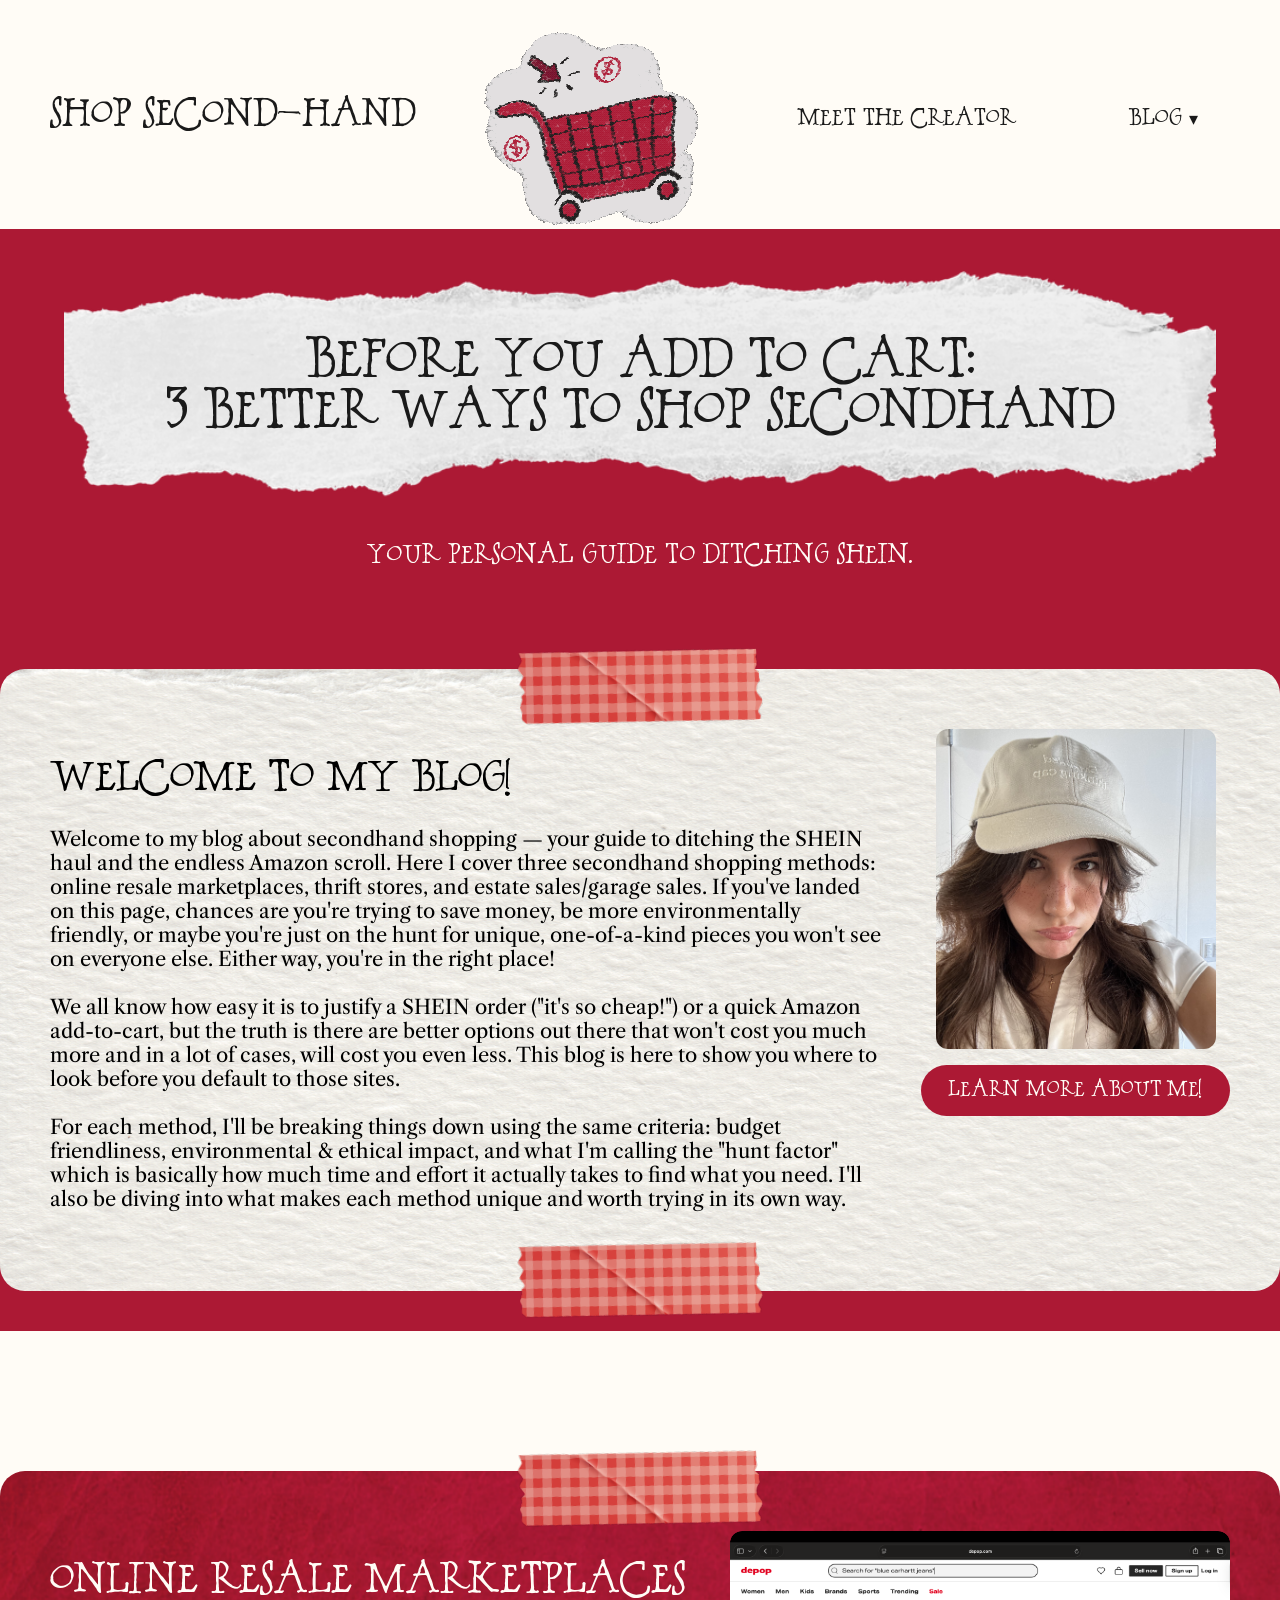
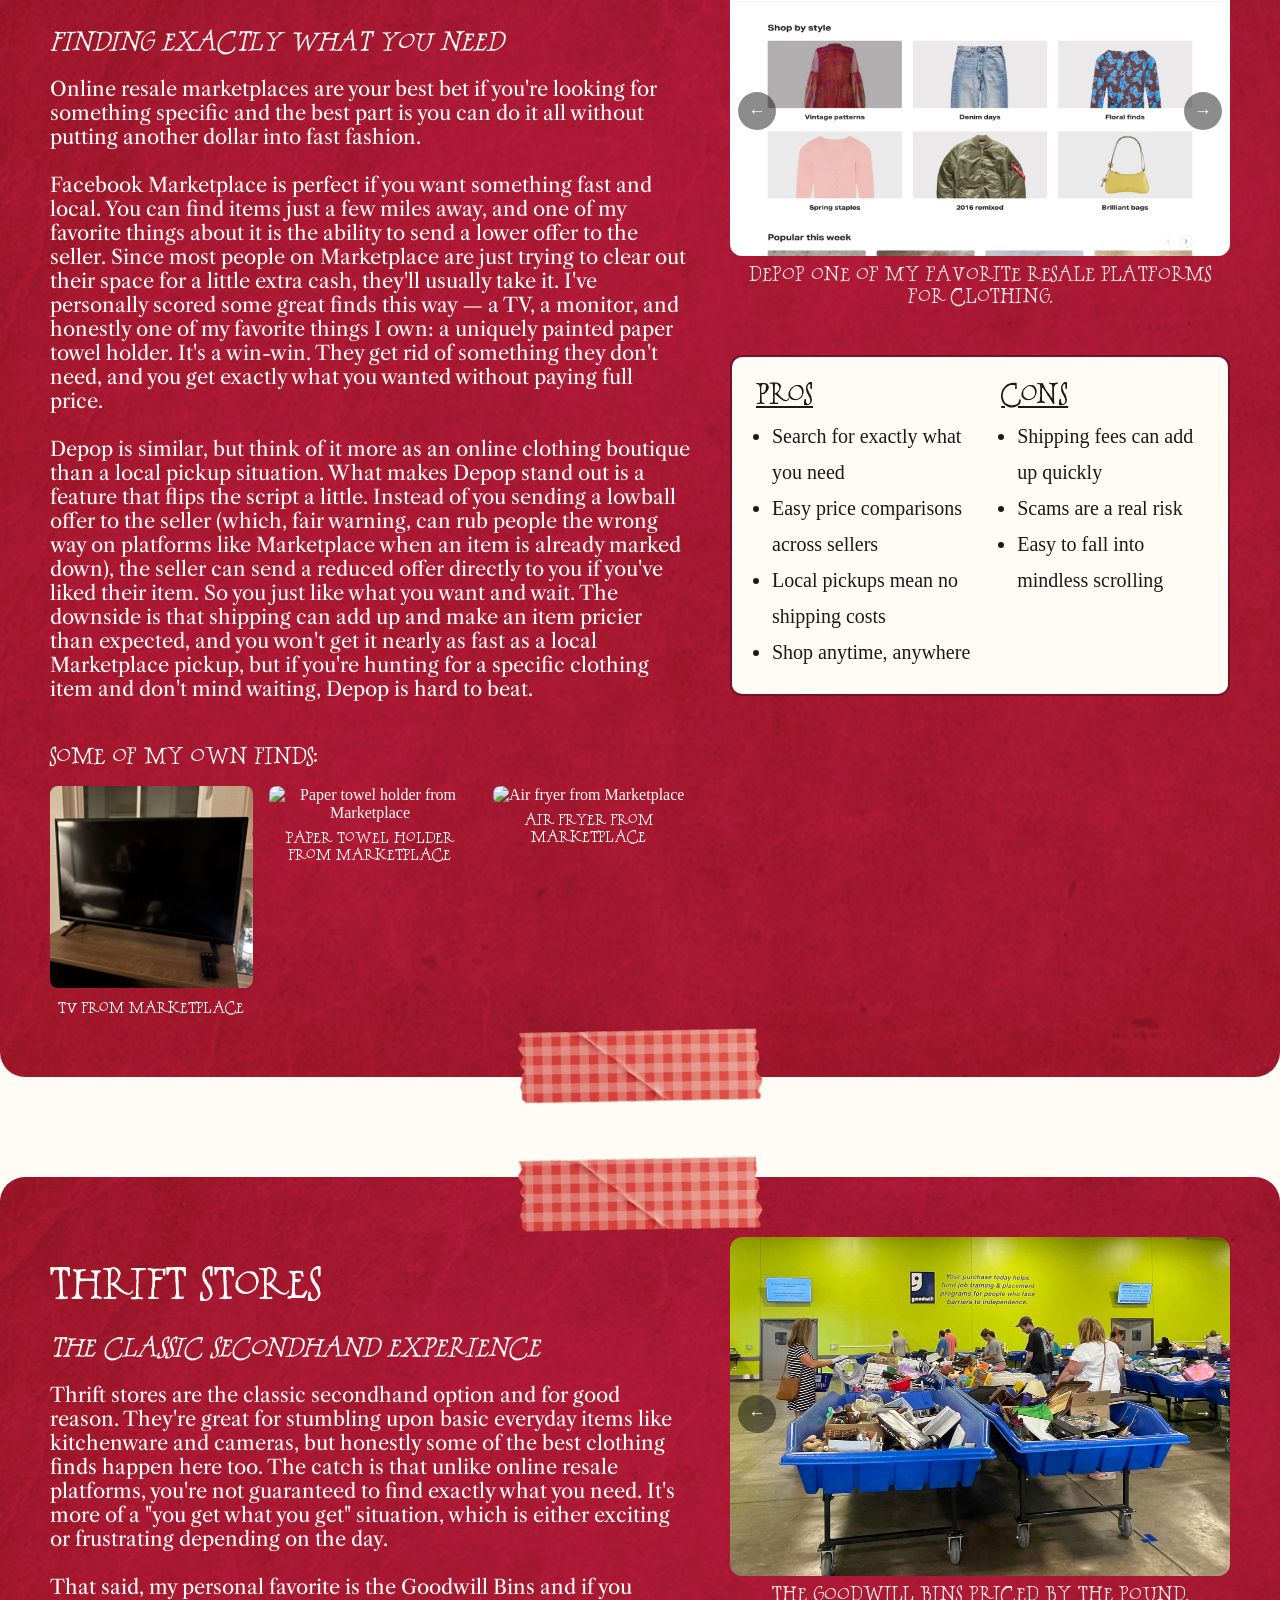
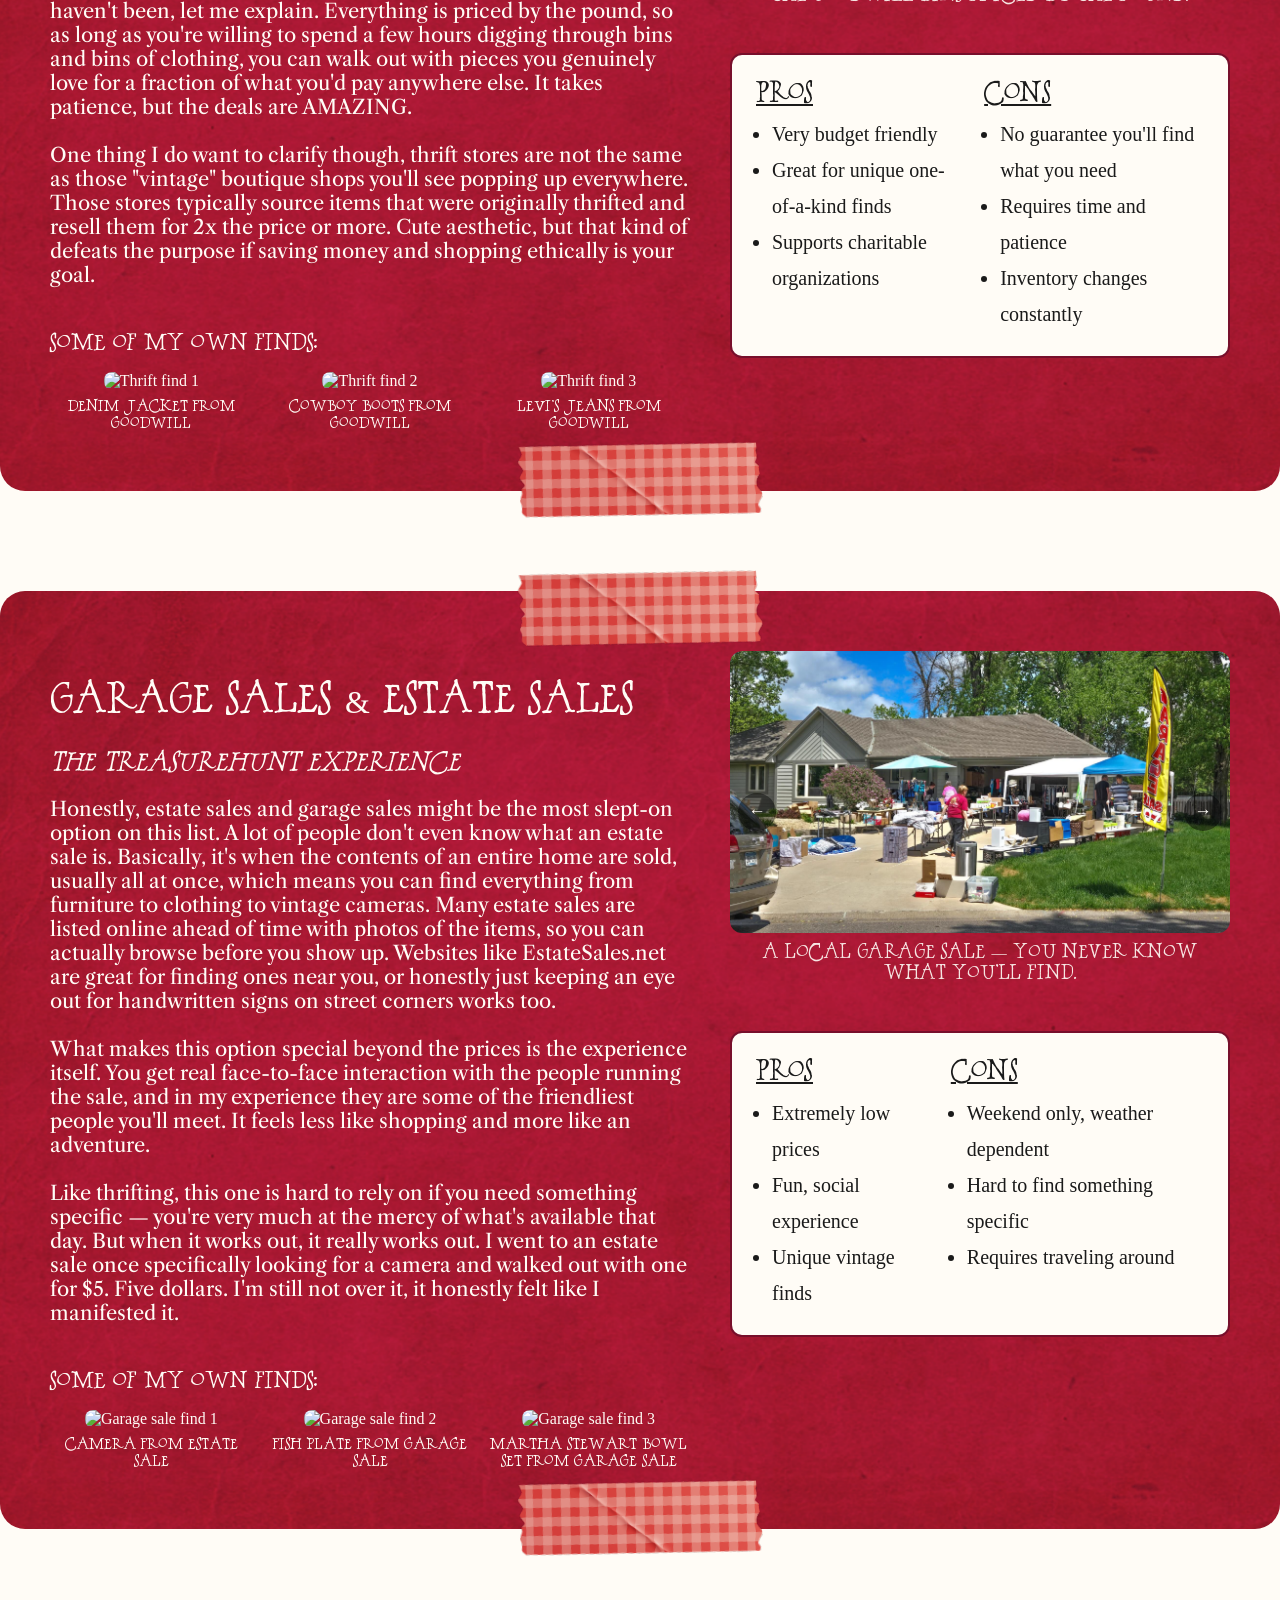
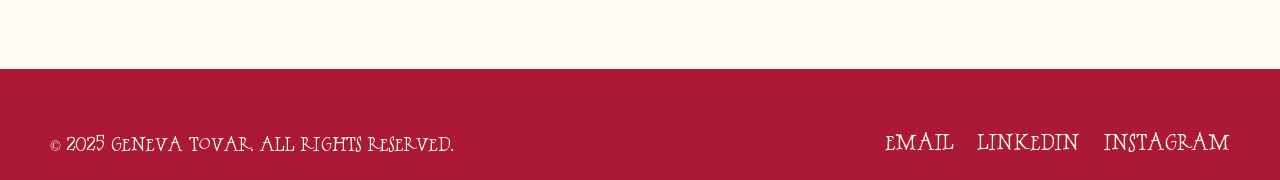
==== commit f75840a0: "Added red cart gif" ====
--- a/index.html
+++ b/index.html
@@ -14,6 +14,9 @@
     <!-- Navigation bar -->
     <nav id="navbar">
         <a class="navbar-title bosshole-text" href="#">Shop Second-Hand</a>
+        <a href="#" class="gif" aria-label="Shop Second-Hand">
+            <img src="img/cartred.gif" alt="Animated logo" aria-hidden="true">
+        </a>
         <ul>
             <li><a class="bosshole-text" href="about/about.html" aria-label="Learn More About Me">Meet the Creator</a></li>
             <li class="dropdown">
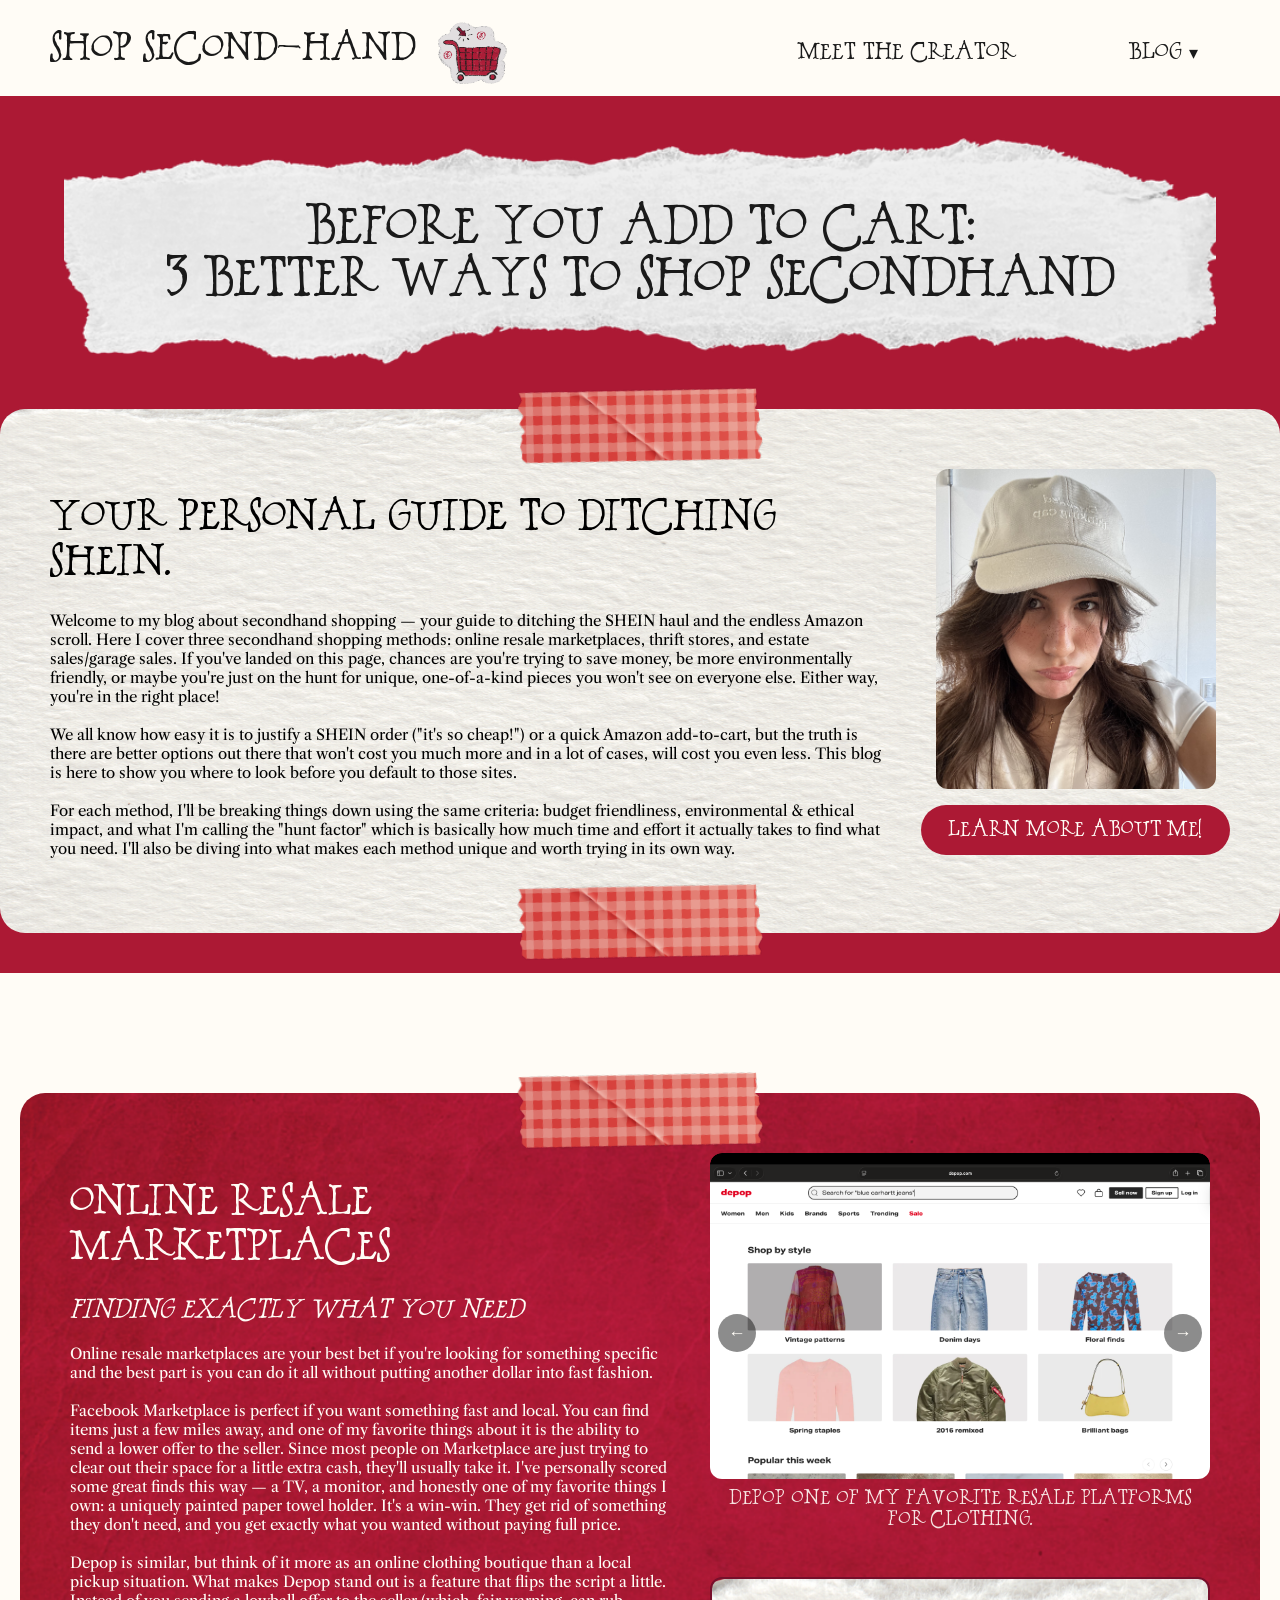
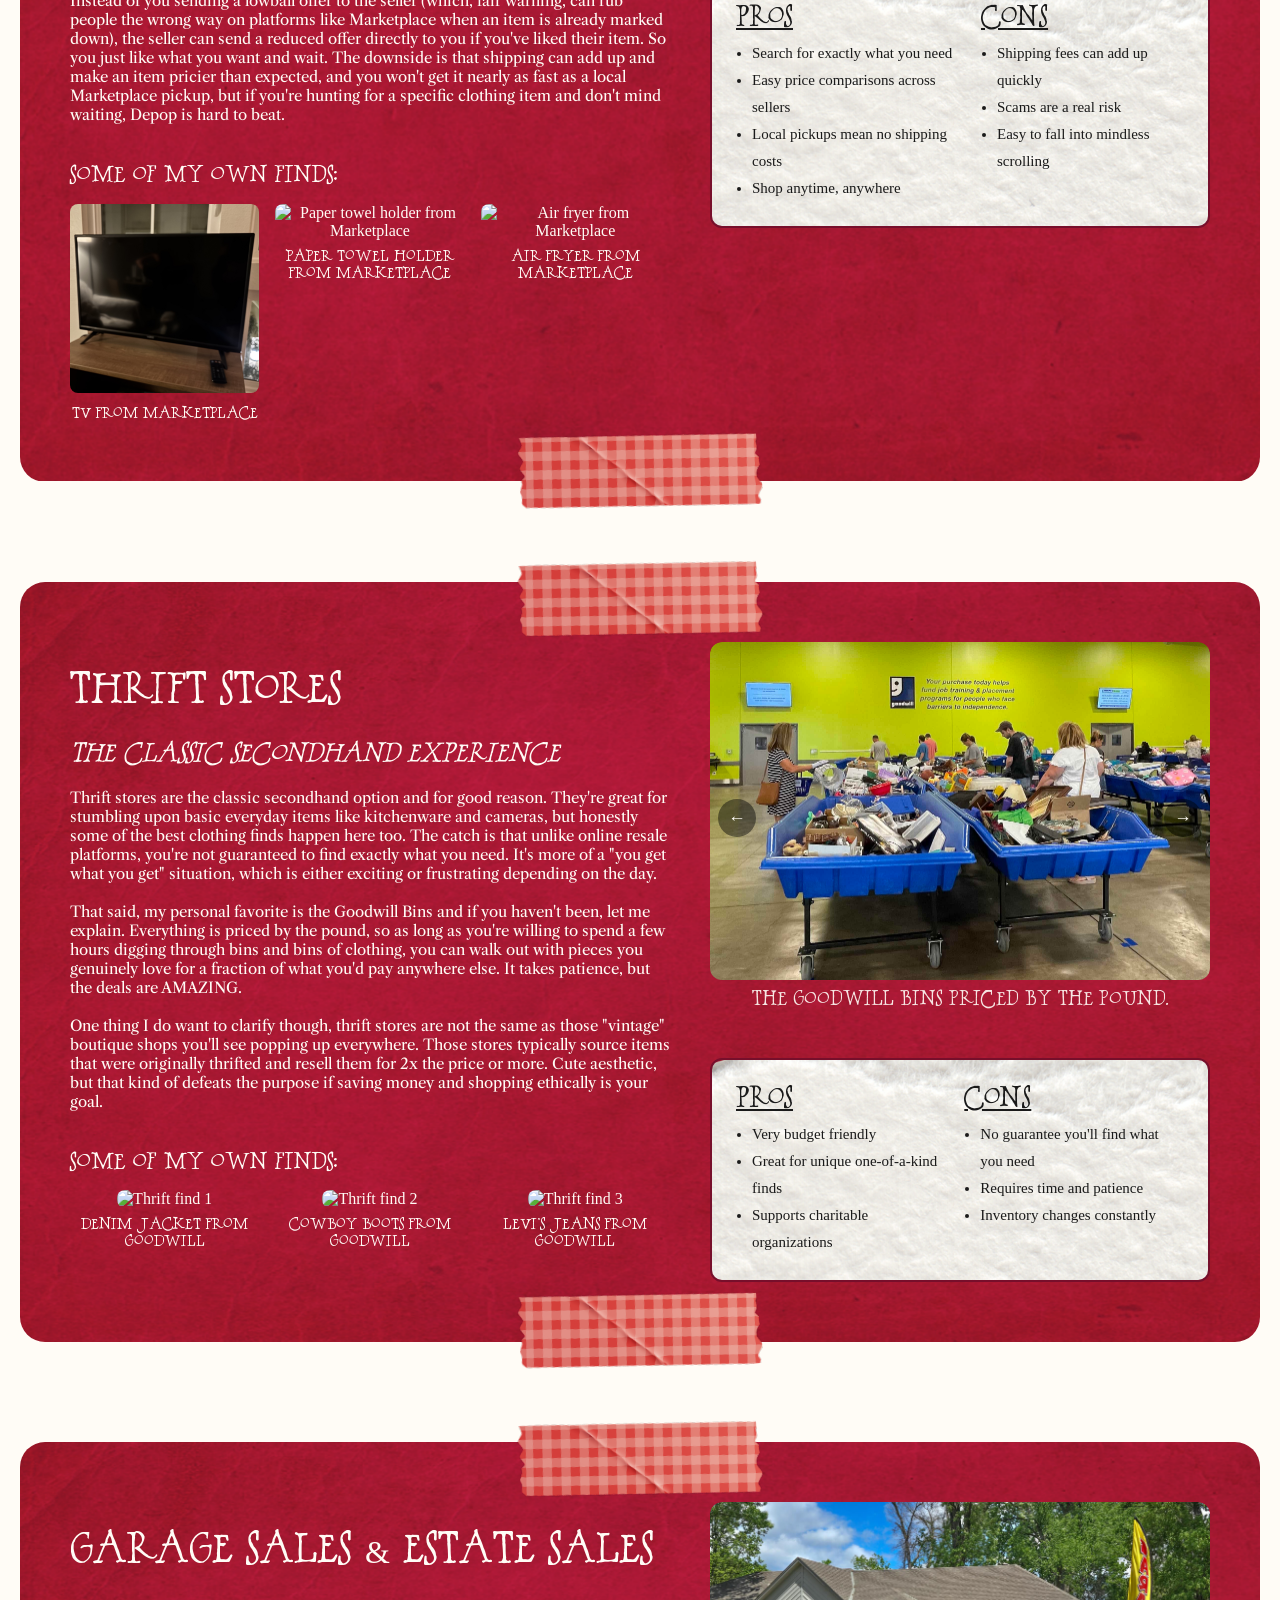
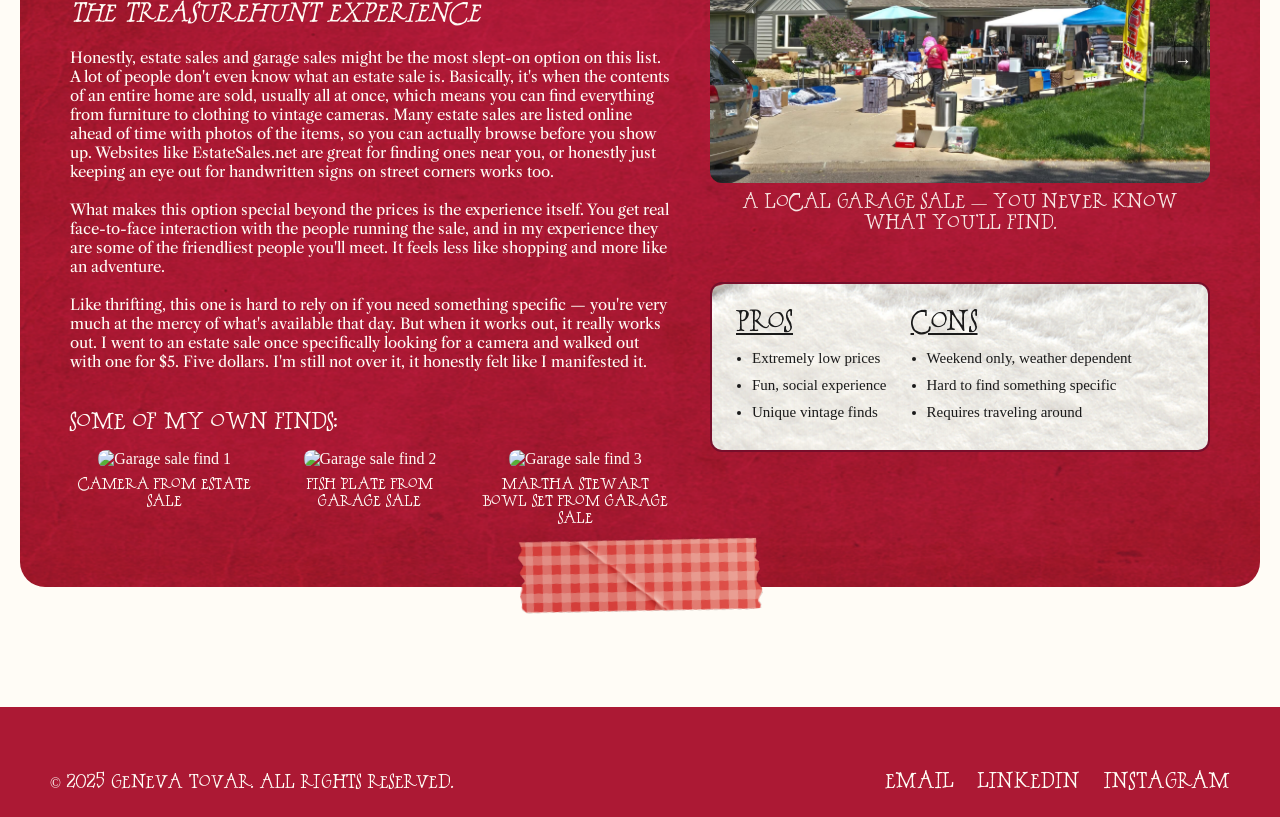
==== commit c9a0e74b: "red cart gif and about me changes" ====
--- a/index.html
+++ b/index.html
@@ -7,16 +7,17 @@
     <link rel="preconnect" href="https://fonts.googleapis.com">
     <link rel="preconnect" href="https://fonts.gstatic.com" crossorigin>
     <link href="https://fonts.googleapis.com/css2?family=Libre+Caslon+Text:ital,wght@0,400;0,700;1,400&display=swap" rel="stylesheet">
-
 </head>
 <body>
     
     <!-- Navigation bar -->
     <nav id="navbar">
-        <a class="navbar-title bosshole-text" href="#">Shop Second-Hand</a>
-        <a href="#" class="gif" aria-label="Shop Second-Hand">
-            <img src="img/cartred.gif" alt="Animated logo" aria-hidden="true">
-        </a>
+        <div id="navbar-brand">
+            <a class="navbar-title bosshole-text" href="#">Shop Second-Hand</a>
+            <a href="#" class="gif" aria-label="Shop Second-Hand">
+                <img src="img/cartred.gif" alt="Animated logo" aria-hidden="true">
+            </a>
+        </div>
         <ul>
             <li><a class="bosshole-text" href="about/about.html" aria-label="Learn More About Me">Meet the Creator</a></li>
             <li class="dropdown">
@@ -36,7 +37,6 @@
             <img src="img/titlepaper.png" alt="" id="title-paper-img">
             <h1 class="bosshole-text">Before You Add to Cart: <br>3 Better Ways to Shop Secondhand</h1>
         </div>
-        <p class="bosshole-text">Your personal guide to ditching Shein.</p>
     </section>
 
     <!-- Introduction Box -->
@@ -44,7 +44,7 @@
         <img src="img/tape.svg" class="entry-tape" alt="">
         <div class="intro-content">
             <div class="intro-text">
-                <h2 class="bosshole-text">Welcome to my Blog!</h2>
+                <h2 class="bosshole-text">Your personal guide to ditching Shein.</h2>
                 <p >Welcome to my blog about secondhand shopping — your guide to ditching the SHEIN haul and the endless Amazon scroll.
                     Here I cover three secondhand shopping methods: online resale marketplaces, thrift stores, and estate sales/garage sales. If you've landed
                     on this page, chances are you're trying to save money, be more environmentally friendly, or maybe you're just on the hunt for unique,
@@ -327,7 +327,15 @@
         let next = (current + direction + slides.length) % slides.length;
         slides[next].classList.add('active');
     }
+    // Back to top visibility
+    window.addEventListener('scroll', () => {
+        const btn = document.getElementById('back-to-top');
+        btn.classList.toggle('visible', window.scrollY > 300);
+    });
     </script>
+
+    <!-- Back to Top Button -->
+    <a href="#" id="back-to-top" aria-label="Back to top" class="bosshole-text">↑ Top</a>
 
 </body>
 </html>
--- a/css/style.css
+++ b/css/style.css
@@ -6,7 +6,7 @@
     --darkerred: #770f2b;
     --white: #FFFCF6;
     --black: #1a1a1a;
-    --font-size-p: 20px;
+    --font-size-p: 15px;
     --font-size-h2: 32px;
     --font-size-h3: 20px;
 
@@ -91,6 +91,18 @@
 .navbar-title:hover {
     color: var(--darkerred);
     transform: scale(1.05);
+}
+
+#navbar-brand {
+    display: flex;
+    align-items: center;
+    gap: 20px;
+}
+
+#navbar-brand .gif img {
+    height: 72px;
+    width: auto;
+    display: block;
 }
 
 #navbar > ul {
@@ -288,7 +300,7 @@
 ============================================================ */
 #entry-wrapper {
     background-color: var(--white);
-    padding: var(--space-lg) 0; /* was: 20px 0 — increased to breathe with tape decorations */
+    padding: 20px; /* was: 20px 0 — increased to breathe with tape decorations */
 }
 
 .box-entry {
@@ -429,7 +441,7 @@
    PROS & CONS
 ============================================================ */
 .pros-cons-inner {
-    background-color: var(--white);
+    background-image: url("../img/whitepaper.png");
     border: 2px solid var(--darkerred);
     border-radius: 12px;
     padding: var(--space-md); /* was: 24px */
@@ -524,6 +536,37 @@
 }
 
 /* ============================================================
+   BACK TO TOP BUTTON
+============================================================ */
+#back-to-top {
+    position: fixed;
+    bottom: var(--space-lg);
+    right: var(--space-lg);
+    background-color: var(--darkred);
+    color: var(--white);
+    text-decoration: none;
+    padding: 12px 20px;
+    border-radius: 999px;
+    font-size: 1rem;
+    border: 2px solid var(--white);
+    box-shadow: 0 4px 12px rgba(0, 0, 0, 0.25);
+    opacity: 0;
+    pointer-events: none;
+    transition: opacity 0.3s ease, transform 0.2s ease, background-color 0.2s ease;
+    z-index: 999;
+}
+
+#back-to-top.visible {
+    opacity: 1;
+    pointer-events: auto;
+}
+
+#back-to-top:hover {
+    background-color: var(--darkerred);
+    transform: scale(1.08);
+}
+
+/* ============================================================
    ANIMATIONS
 ============================================================ */
 @keyframes fadeIn {
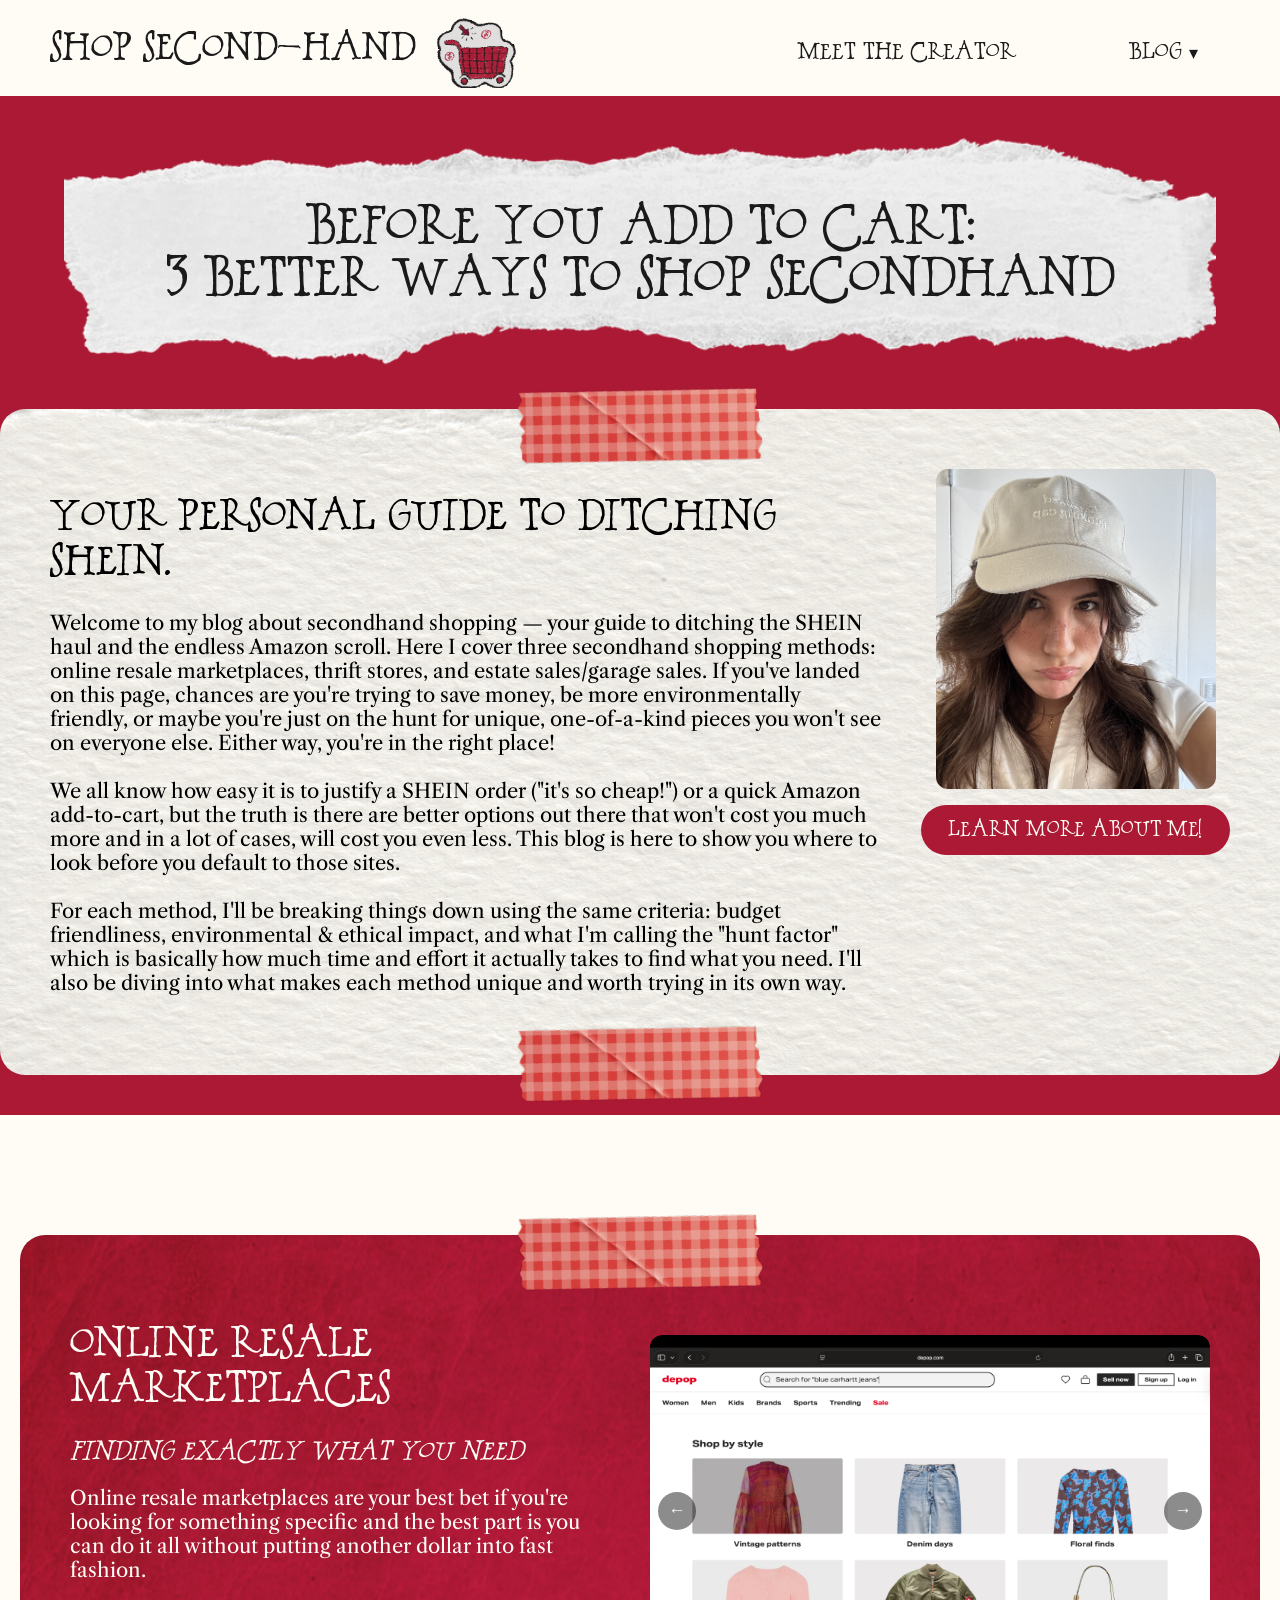
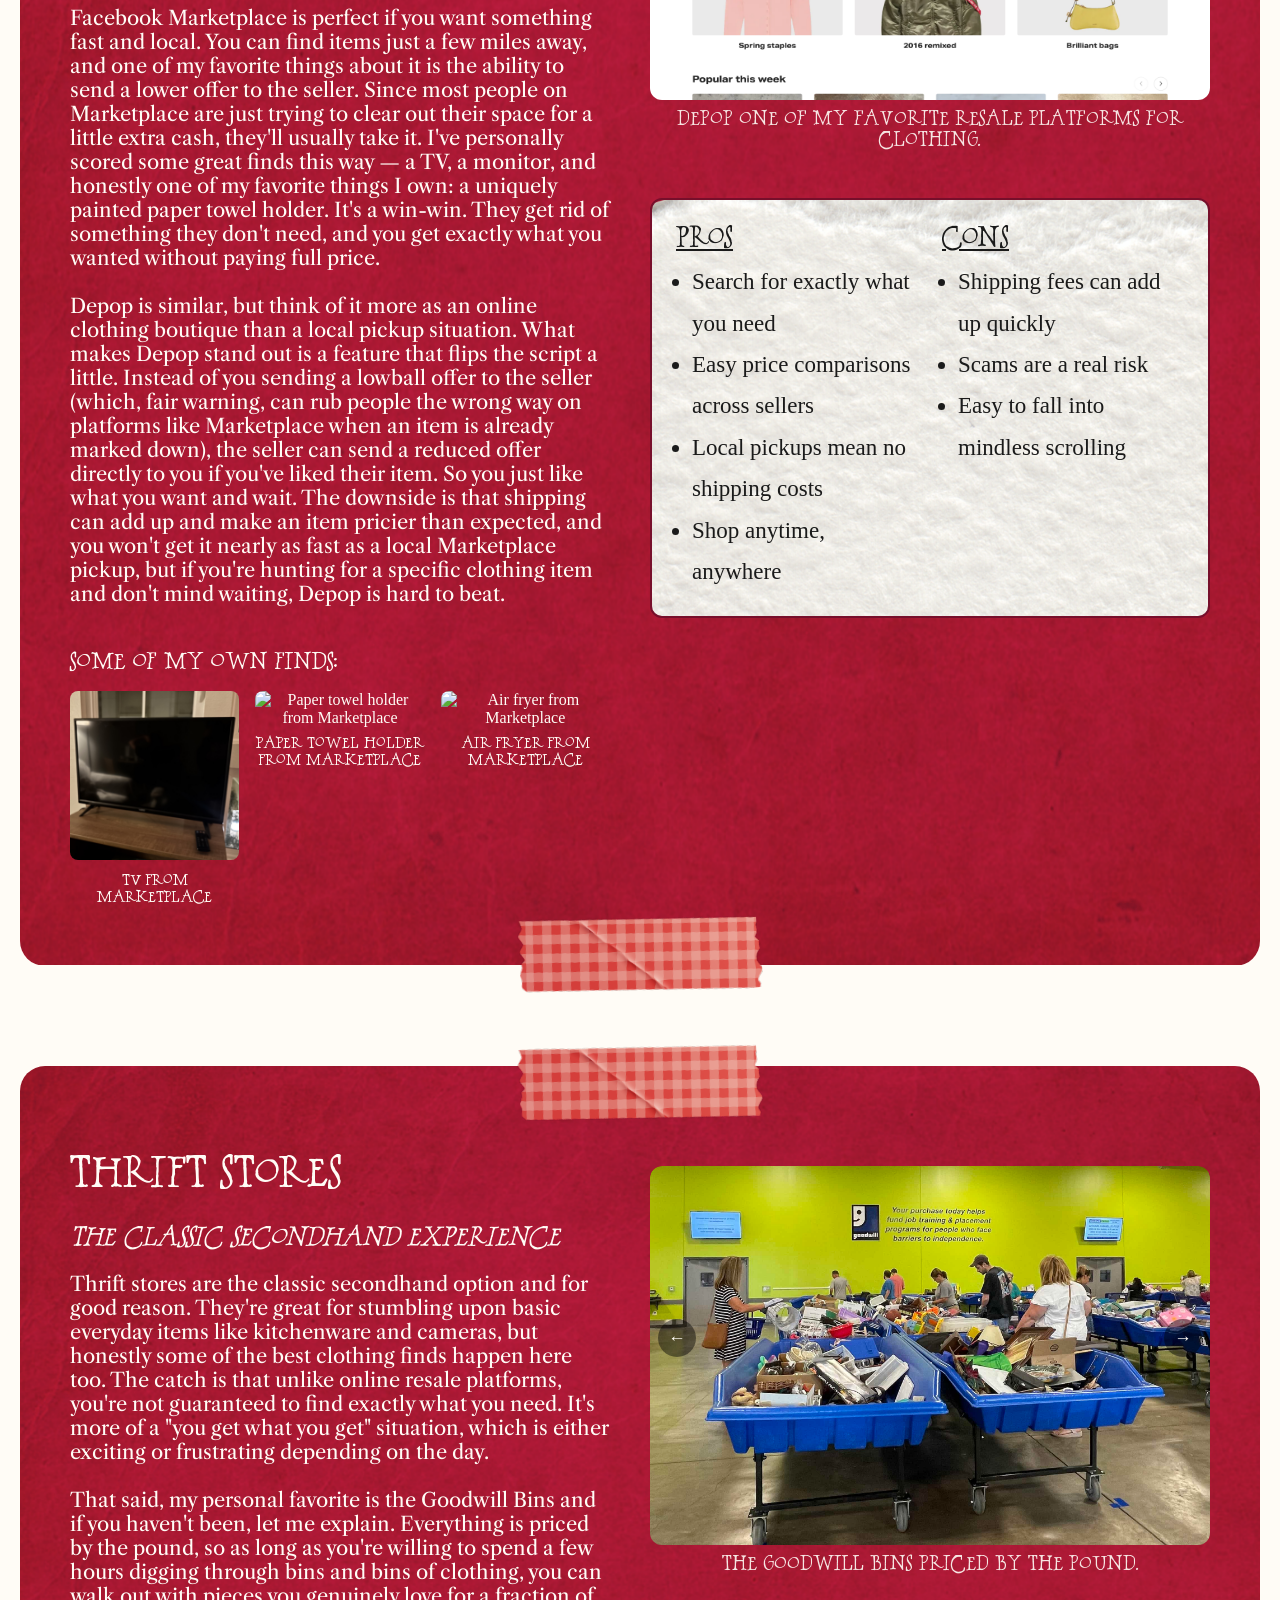
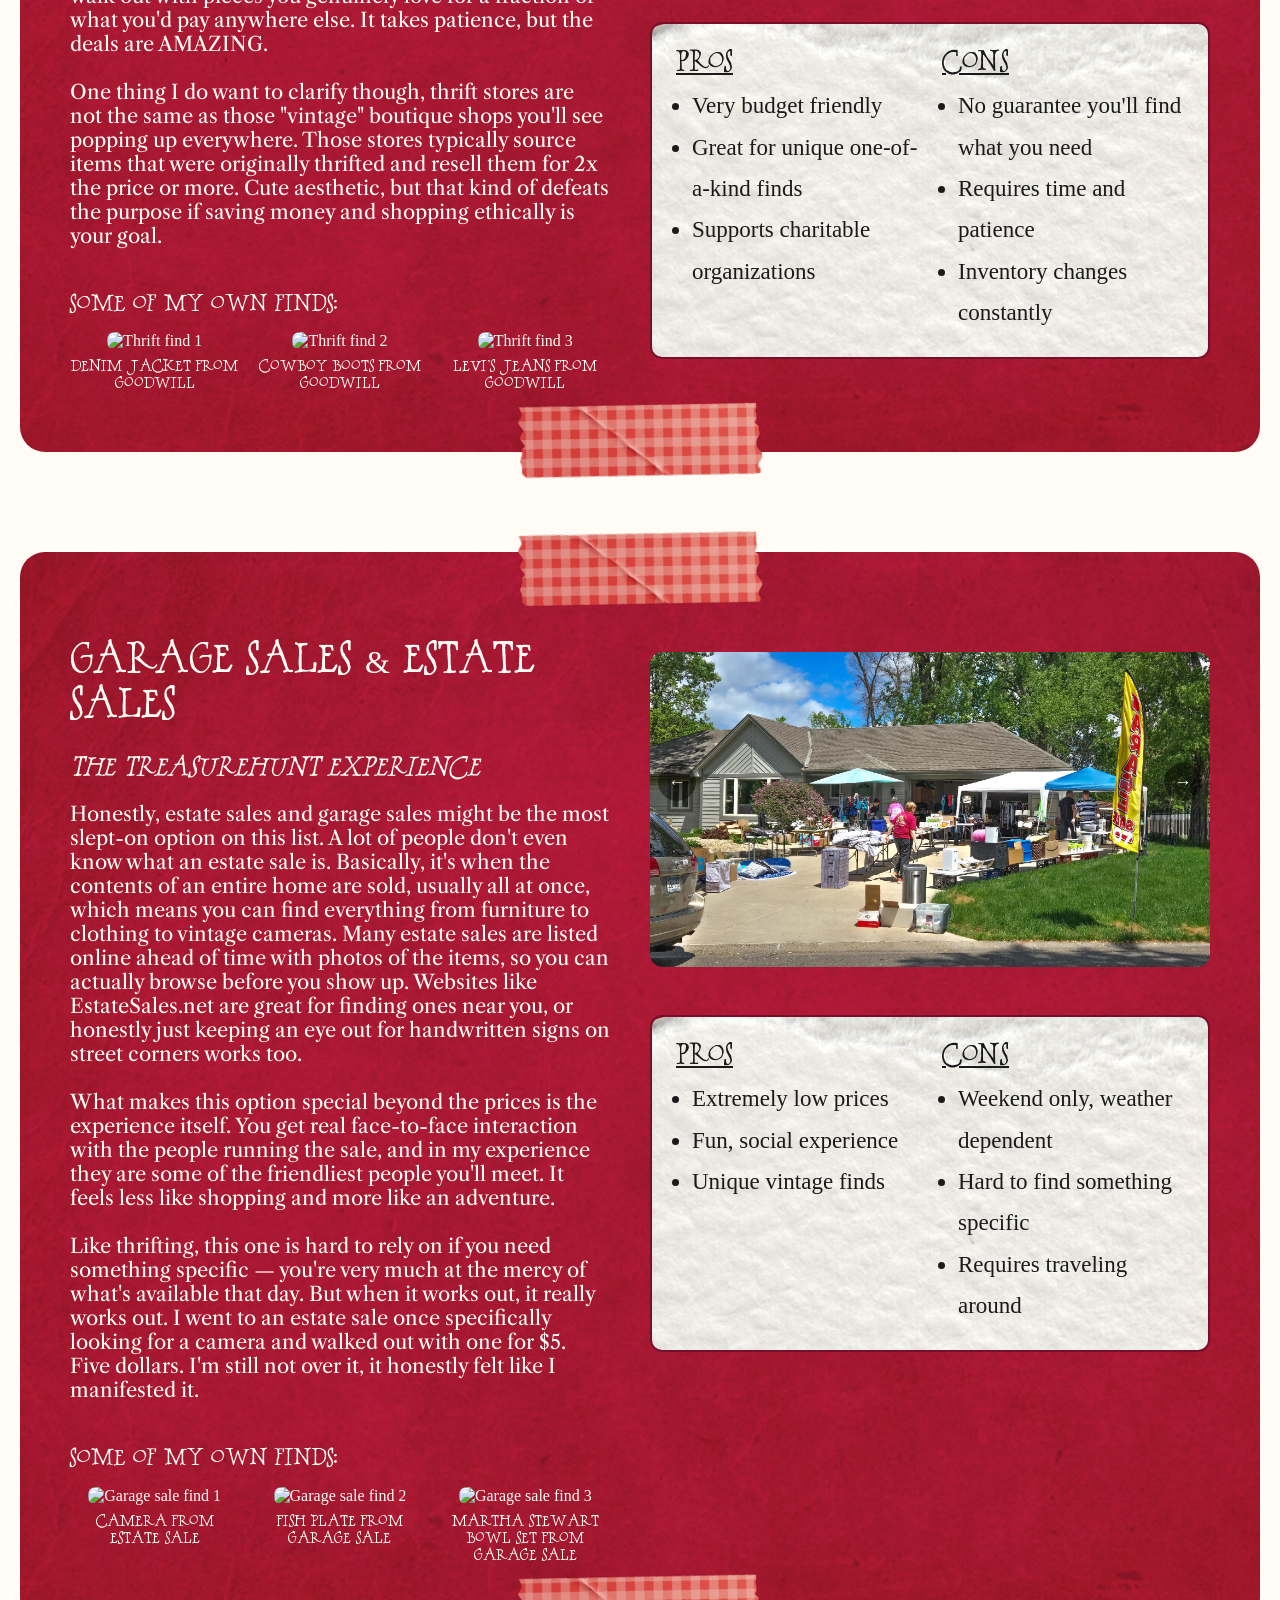
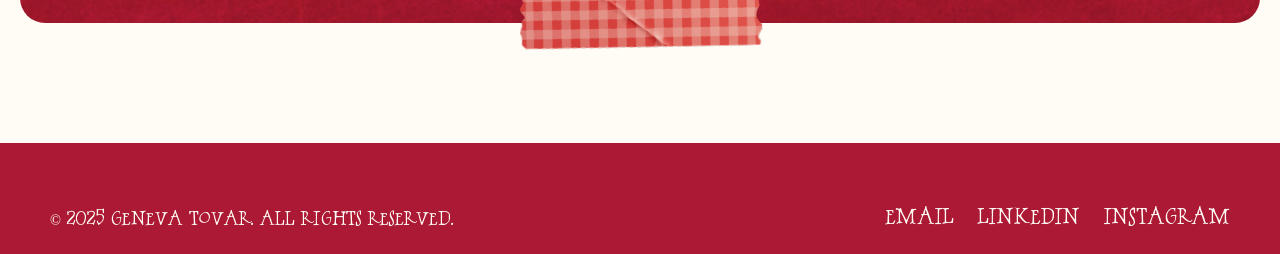
==== commit 1ecdee17: "New changes" ====
--- a/index.html
+++ b/index.html
@@ -15,7 +15,7 @@
         <div id="navbar-brand">
             <a class="navbar-title bosshole-text" href="#">Shop Second-Hand</a>
             <a href="#" class="gif" aria-label="Shop Second-Hand">
-                <img src="img/cartred.gif" alt="Animated logo" aria-hidden="true">
+                <img src="img/redcart.gif" alt="Animated logo" aria-hidden="true">
             </a>
         </div>
         <ul>
@@ -105,7 +105,7 @@
                     </div>
                 </div>
                 <div class="entry-right">
-                    <div class="entry-main-img">  <!-- FIXED: this div now properly closes before pros-cons -->
+                    <div class="entry-main-img">  
                         <button class="carousel-btn prev-btn" onclick="changeSlide(this, -1)">&#8592;</button>
                         <div class="carousel-slides">
                             <div class="carousel-slide active">
@@ -122,7 +122,7 @@
                             </div>
                         </div>
                         <button class="carousel-btn next-btn" onclick="changeSlide(this, 1)">&#8594;</button>
-                    </div>  <!-- FIXED: closing tag for .entry-main-img was missing here -->
+                    </div>  
                     <div class="pros-cons-inner">
                         <div class="pros">
                             <h4 class="bosshole-text">PROS</h4>
@@ -268,7 +268,6 @@
                         <div class="carousel-slides">
                             <div class="carousel-slide active">
                                 <img src="img/garagesale.jpg" alt="Image of a garage sale">
-                                <p class="bosshole-text entry-img-caption">A local garage sale — you never know what you'll find.</p>
                             </div>
                             <div class="carousel-slide">
                                 <img src="img/estatesale.png" alt="Image of estate sale website">
--- a/css/style.css
+++ b/css/style.css
@@ -6,7 +6,7 @@
     --darkerred: #770f2b;
     --white: #FFFCF6;
     --black: #1a1a1a;
-    --font-size-p: 15px;
+    --font-size-p: 20px;
     --font-size-h2: 32px;
     --font-size-h3: 20px;
 
@@ -100,7 +100,7 @@
 }
 
 #navbar-brand .gif img {
-    height: 72px;
+    height: 80px;
     width: auto;
     display: block;
 }
@@ -316,24 +316,25 @@
 }
 
 .entry-layout {
-    display: flex;
-    gap: var(--space-lg); /* was: 40px */
-    align-items: flex-start;
-}
-
+    display: grid;
+    grid-template-columns: 1fr 560px;  /* left grows, right is fixed-width */
+    gap: var(--space-lg);
+    align-items: start;
+}
+ 
+/* --- LEFT COLUMN: stack text then gallery --- */
 .entry-left {
-    flex: 1;
-    display: flex;
-    flex-direction: column;
-    gap: var(--space-md); /* was: 30px */
-}
-
+    display: grid;
+    grid-template-rows: auto auto;     /* text row, then gallery row */
+    gap: var(--space-md);
+}
+ 
+/* --- RIGHT COLUMN: stack carousel then pros/cons --- */
 .entry-right {
-    flex-shrink: 0;
-    width: 500px; /* reduced from 700px to fit comfortably inside --max-width */
-    display: flex;
-    flex-direction: column;
-    gap: var(--space-md); /* was: 20px */
+    display: grid;
+    grid-template-rows: auto auto;     /* carousel row, then pros/cons row */
+    gap: var(--space-md);
+    width: 100%;                       /* let grid control the width, not flex */
 }
 
 .entry-text h2,
@@ -353,6 +354,7 @@
     width: 100%;
     overflow: hidden;
     border-radius: 12px;
+    margin-top: var(--space-lg);
     margin-bottom: var(--space-md); /* was: 20px */
 }
 
@@ -413,20 +415,20 @@
 }
 
 .finds-gallery {
-    display: flex;
-    gap: var(--space-sm); /* was: 16px */
-}
-
+    display: grid;
+    grid-template-columns: repeat(3, 1fr);
+    gap: var(--space-sm);
+}
+ 
 .finds-gallery figure {
     margin: 0;
-    flex: 1;
     text-align: center;
 }
-
+ 
 .finds-gallery figure img {
     width: 100%;
-    height: auto;
-    object-fit: contain;
+    aspect-ratio: 1 / 1;              /* square crop like the screenshot */
+    object-fit: cover;
     border-radius: 8px;
     transition: transform 0.2s ease;
 }
@@ -441,12 +443,13 @@
    PROS & CONS
 ============================================================ */
 .pros-cons-inner {
+    display: grid;
+    grid-template-columns: 1fr 1fr;   /* pros left, cons right */
+    gap: var(--space-md);
     background-image: url("../img/whitepaper.png");
     border: 2px solid var(--darkerred);
     border-radius: 12px;
-    padding: var(--space-md); /* was: 24px */
-    display: flex;
-    gap: var(--space-md); /* was: 20px */
+    padding: var(--space-md);
 }
 
 .pros h4,
@@ -460,7 +463,7 @@
 .pros ul,
 .cons ul {
     color: var(--black);
-    font-size: var(--font-size-p);
+    font-size: 23px;
     padding-left: var(--space-sm); /* was: 16px */
     margin: 0;
     line-height: 1.8;
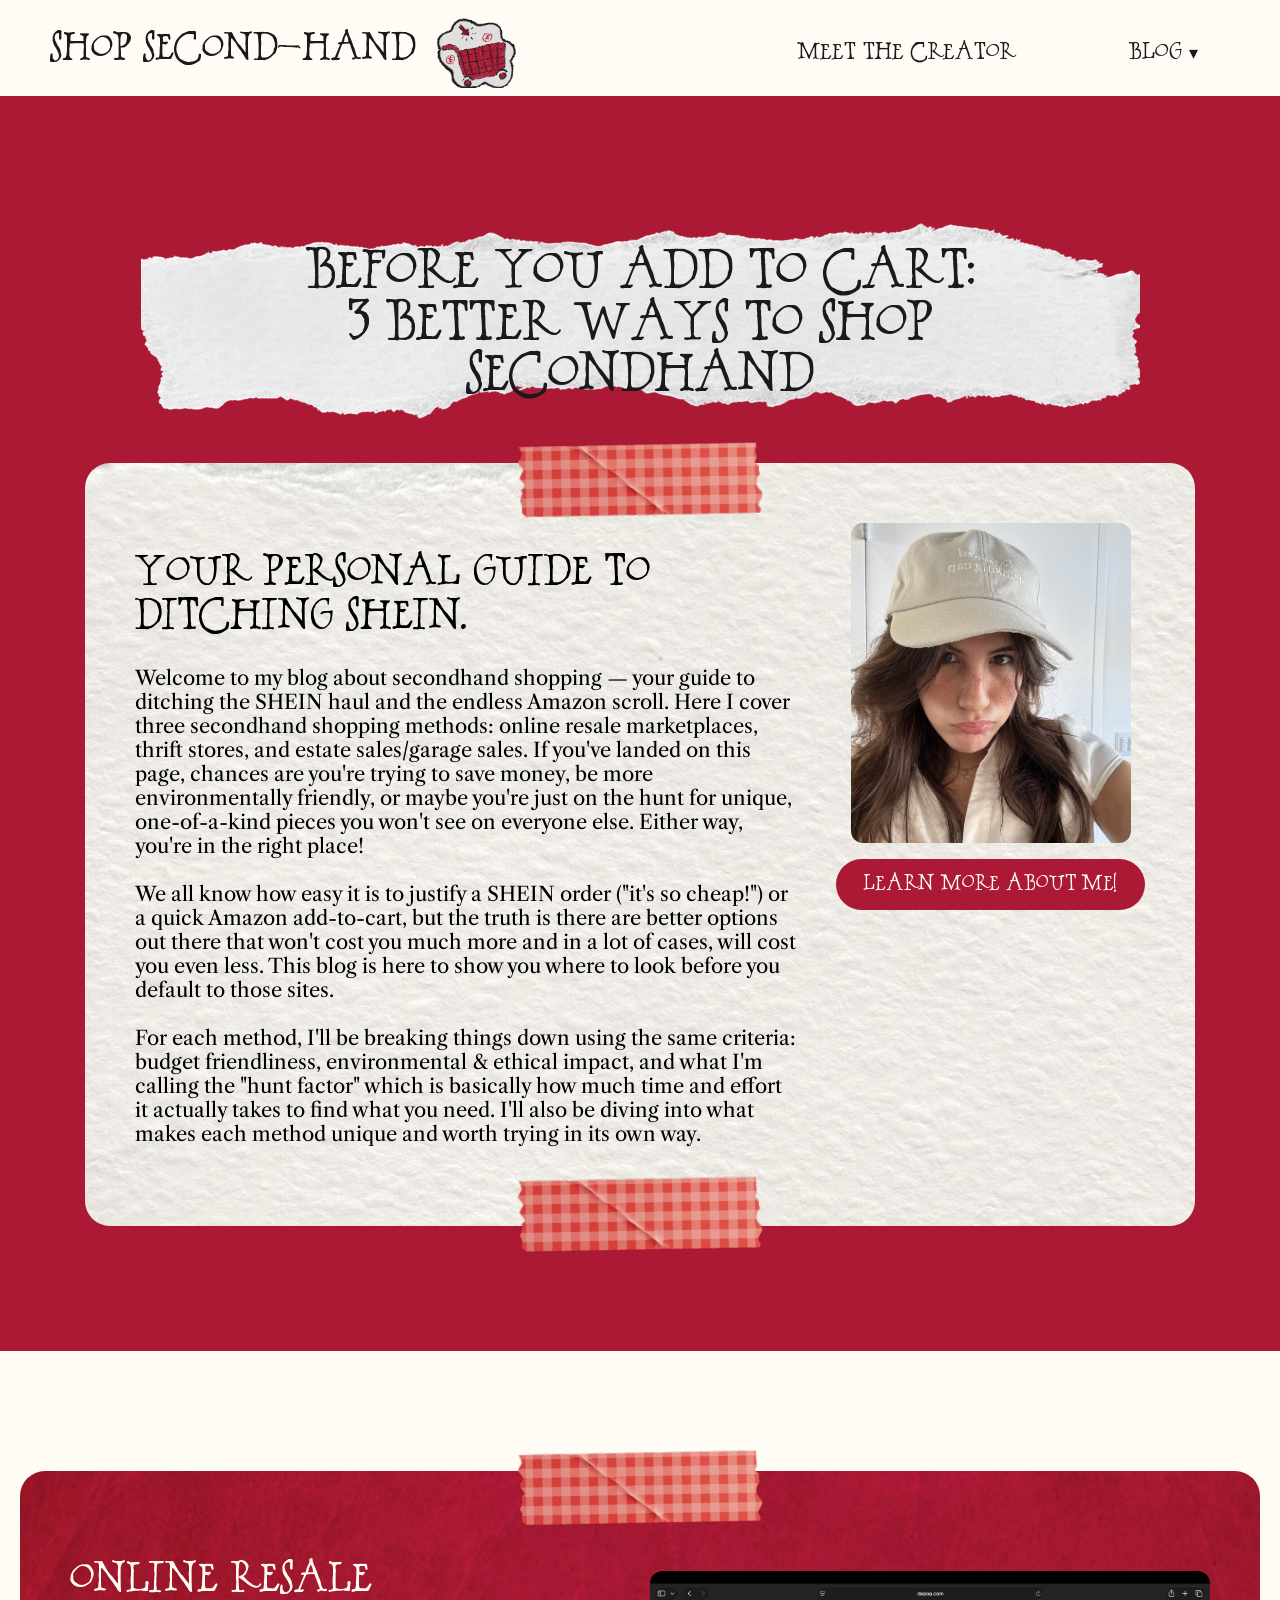
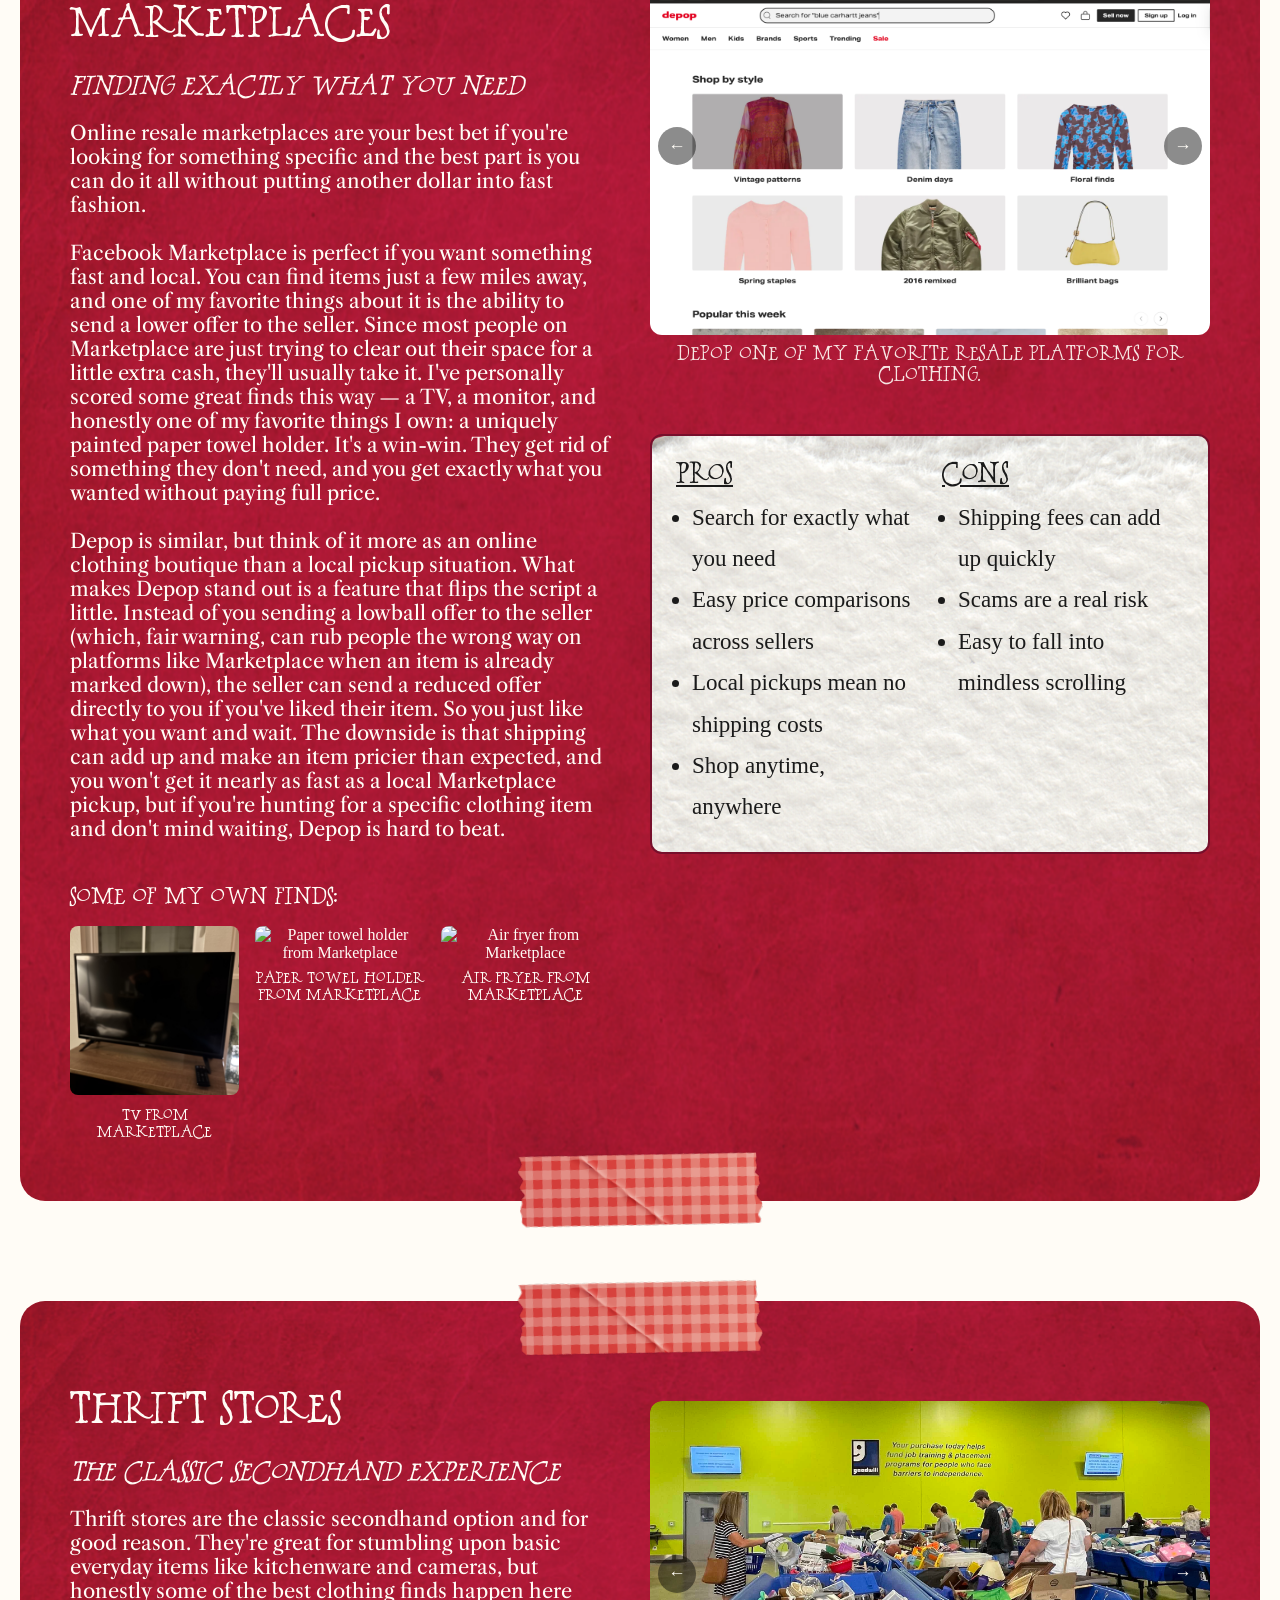
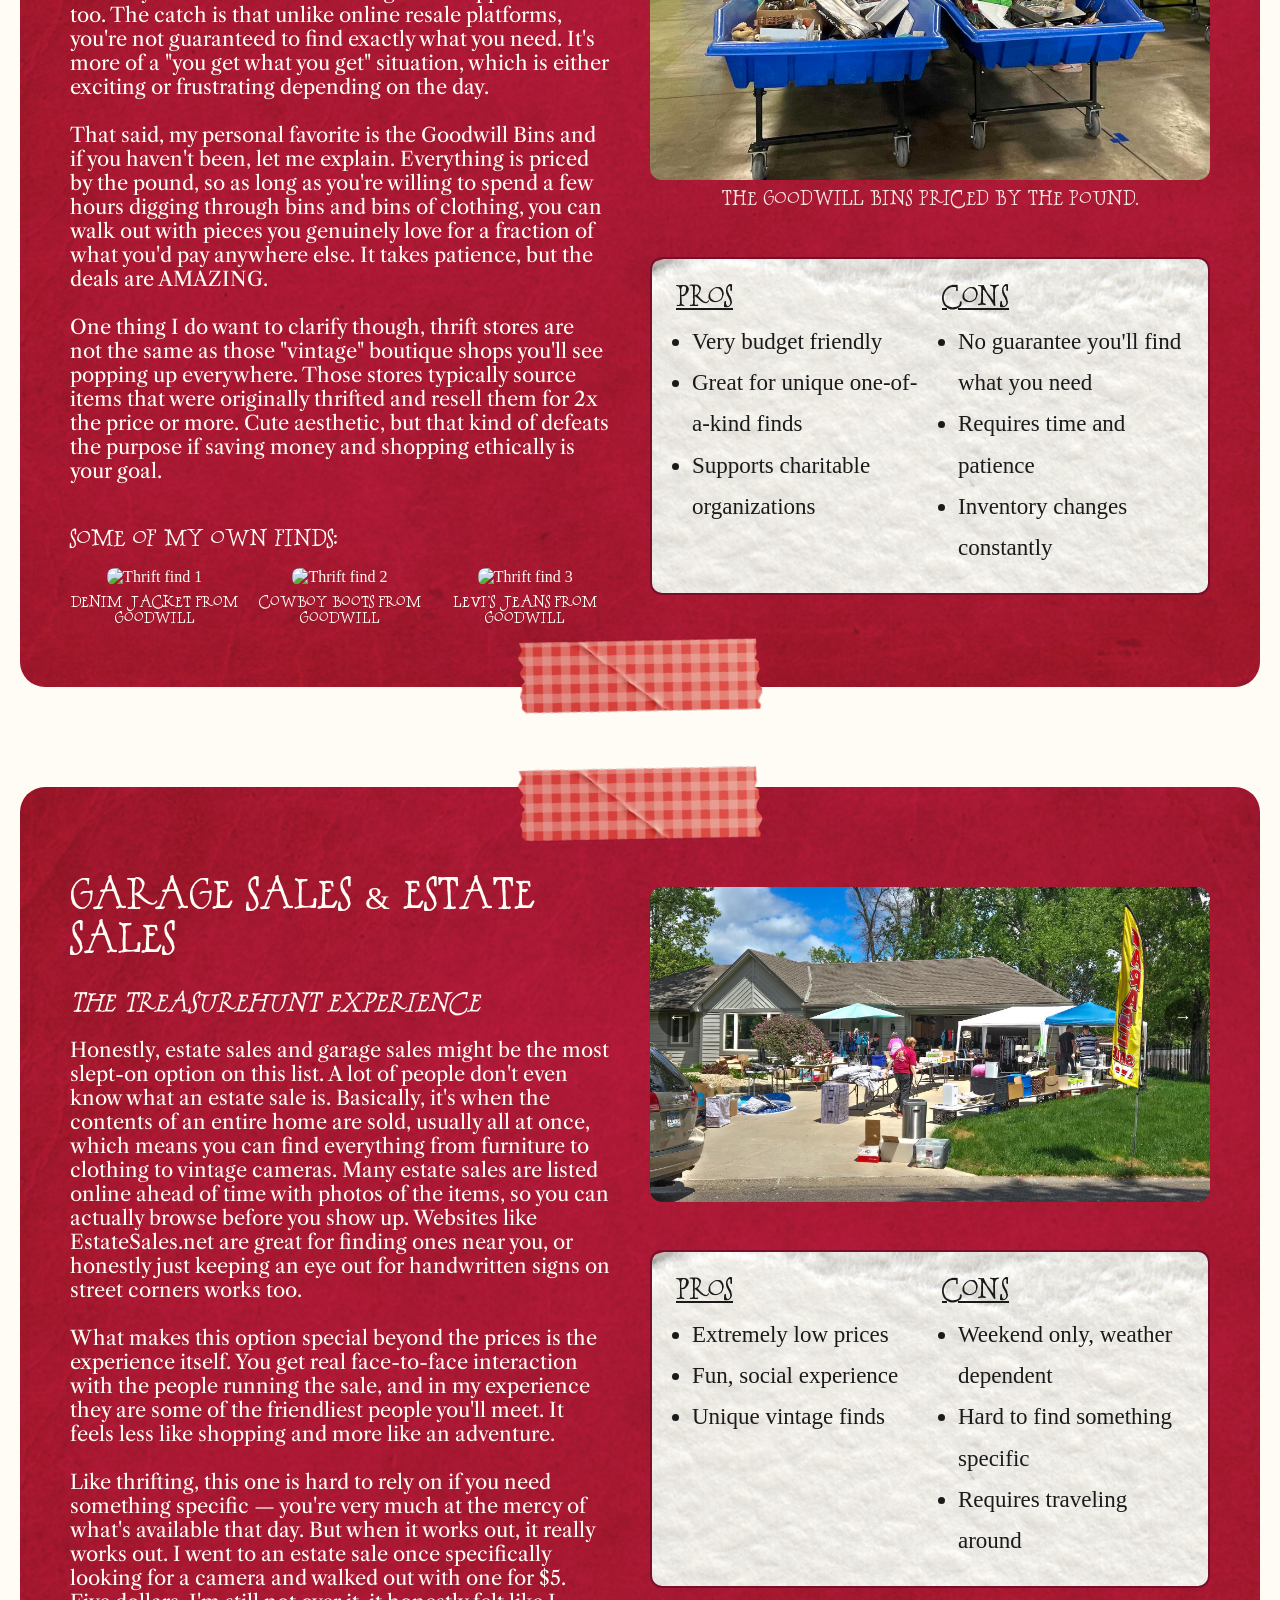
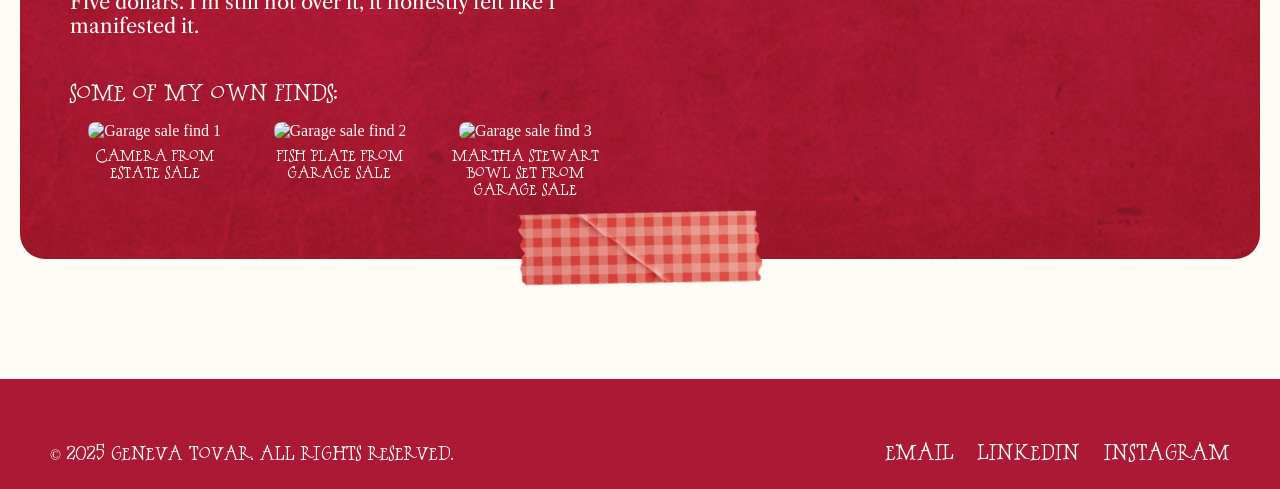
==== commit 85601831: "Fixed margin issues" ====
--- a/index.html
+++ b/index.html
@@ -30,38 +30,41 @@
             </li>
         </ul>
     </nav>
-
-    <!-- Title -->
-    <section id="title">
-        <div id="title-paper">
-            <img src="img/titlepaper.png" alt="" id="title-paper-img">
-            <h1 class="bosshole-text">Before You Add to Cart: <br>3 Better Ways to Shop Secondhand</h1>
-        </div>
-    </section>
-
-    <!-- Introduction Box -->
-    <section id="intro" class="box-intro">
-        <img src="img/tape.svg" class="entry-tape" alt="">
-        <div class="intro-content">
-            <div class="intro-text">
-                <h2 class="bosshole-text">Your personal guide to ditching Shein.</h2>
-                <p >Welcome to my blog about secondhand shopping — your guide to ditching the SHEIN haul and the endless Amazon scroll.
-                    Here I cover three secondhand shopping methods: online resale marketplaces, thrift stores, and estate sales/garage sales. If you've landed
-                    on this page, chances are you're trying to save money, be more environmentally friendly, or maybe you're just on the hunt for unique,
-                    one-of-a-kind pieces you won't see on everyone else. Either way, you're in the right place! <br><br>
-                    We all know how easy it is to justify a SHEIN order ("it's so cheap!") or a quick Amazon add-to-cart, but the truth is there are better options
-                    out there that won't cost you much more and in a lot of cases, will cost you even less. This blog is here to show you where to look before
-                    you default to those sites. <br><br>
-                    For each method, I'll be breaking things down using the same criteria: budget friendliness, environmental & ethical impact, and what I'm calling the "hunt factor" which is
-                    basically how much time and effort it actually takes to find what you need. I'll also be diving into what makes each method unique and worth trying in its own way.</p>
-            </div>
-            <div class="intro-side">
-                <img src="img/intro-img.png" alt="Geneva Tovar">
-                <a href="about/about.html" class="intro-btn bosshole-text">LEARN MORE ABOUT ME!</a>
-            </div>
-        </div>
-        <img src="img/tape.svg" class="entry-tape2" alt="">
-    </section>
+    
+    <div id="intro-wrapper">
+
+        <!-- Title -->
+        <section id="title">
+            <div id="title-paper">
+                <img src="img/titlepaper.png" alt="" id="title-paper-img">
+                <h1 class="bosshole-text">Before You Add to Cart: <br>3 Better Ways to Shop Secondhand</h1>
+            </div>
+        </section>
+
+        <!-- Introduction Box -->
+        <section id="intro" class="box-intro">
+            <img src="img/tape.svg" class="entry-tape" alt="">
+            <div class="intro-content">
+                <div class="intro-text">
+                    <h2 class="bosshole-text">Your personal guide to ditching Shein.</h2>
+                    <p >Welcome to my blog about secondhand shopping — your guide to ditching the SHEIN haul and the endless Amazon scroll.
+                        Here I cover three secondhand shopping methods: online resale marketplaces, thrift stores, and estate sales/garage sales. If you've landed
+                        on this page, chances are you're trying to save money, be more environmentally friendly, or maybe you're just on the hunt for unique,
+                        one-of-a-kind pieces you won't see on everyone else. Either way, you're in the right place! <br><br>
+                        We all know how easy it is to justify a SHEIN order ("it's so cheap!") or a quick Amazon add-to-cart, but the truth is there are better options
+                        out there that won't cost you much more and in a lot of cases, will cost you even less. This blog is here to show you where to look before
+                        you default to those sites. <br><br>
+                        For each method, I'll be breaking things down using the same criteria: budget friendliness, environmental & ethical impact, and what I'm calling the "hunt factor" which is
+                        basically how much time and effort it actually takes to find what you need. I'll also be diving into what makes each method unique and worth trying in its own way.</p>
+                </div>
+                <div class="intro-side">
+                    <img src="img/intro-img.png" alt="Geneva Tovar">
+                    <a href="about/about.html" class="intro-btn bosshole-text">LEARN MORE ABOUT ME!</a>
+                </div>
+            </div>
+            <img src="img/tape.svg" class="entry-tape2" alt="">
+        </section>
+    </div>
 
     <!-- Entries -->
     <div id="entry-wrapper">
--- a/css/style.css
+++ b/css/style.css
@@ -58,6 +58,11 @@
 h2 { font-size: var(--font-size-h2); }
 h3 { font-size: var(--font-size-h3); }
 p  { font-size: var(--font-size-p); }
+
+#intro-wrapper {
+    background-color: var(--darkred);
+    padding: 85px;
+}
 
 /* ============================================================
    NAVIGATION BAR
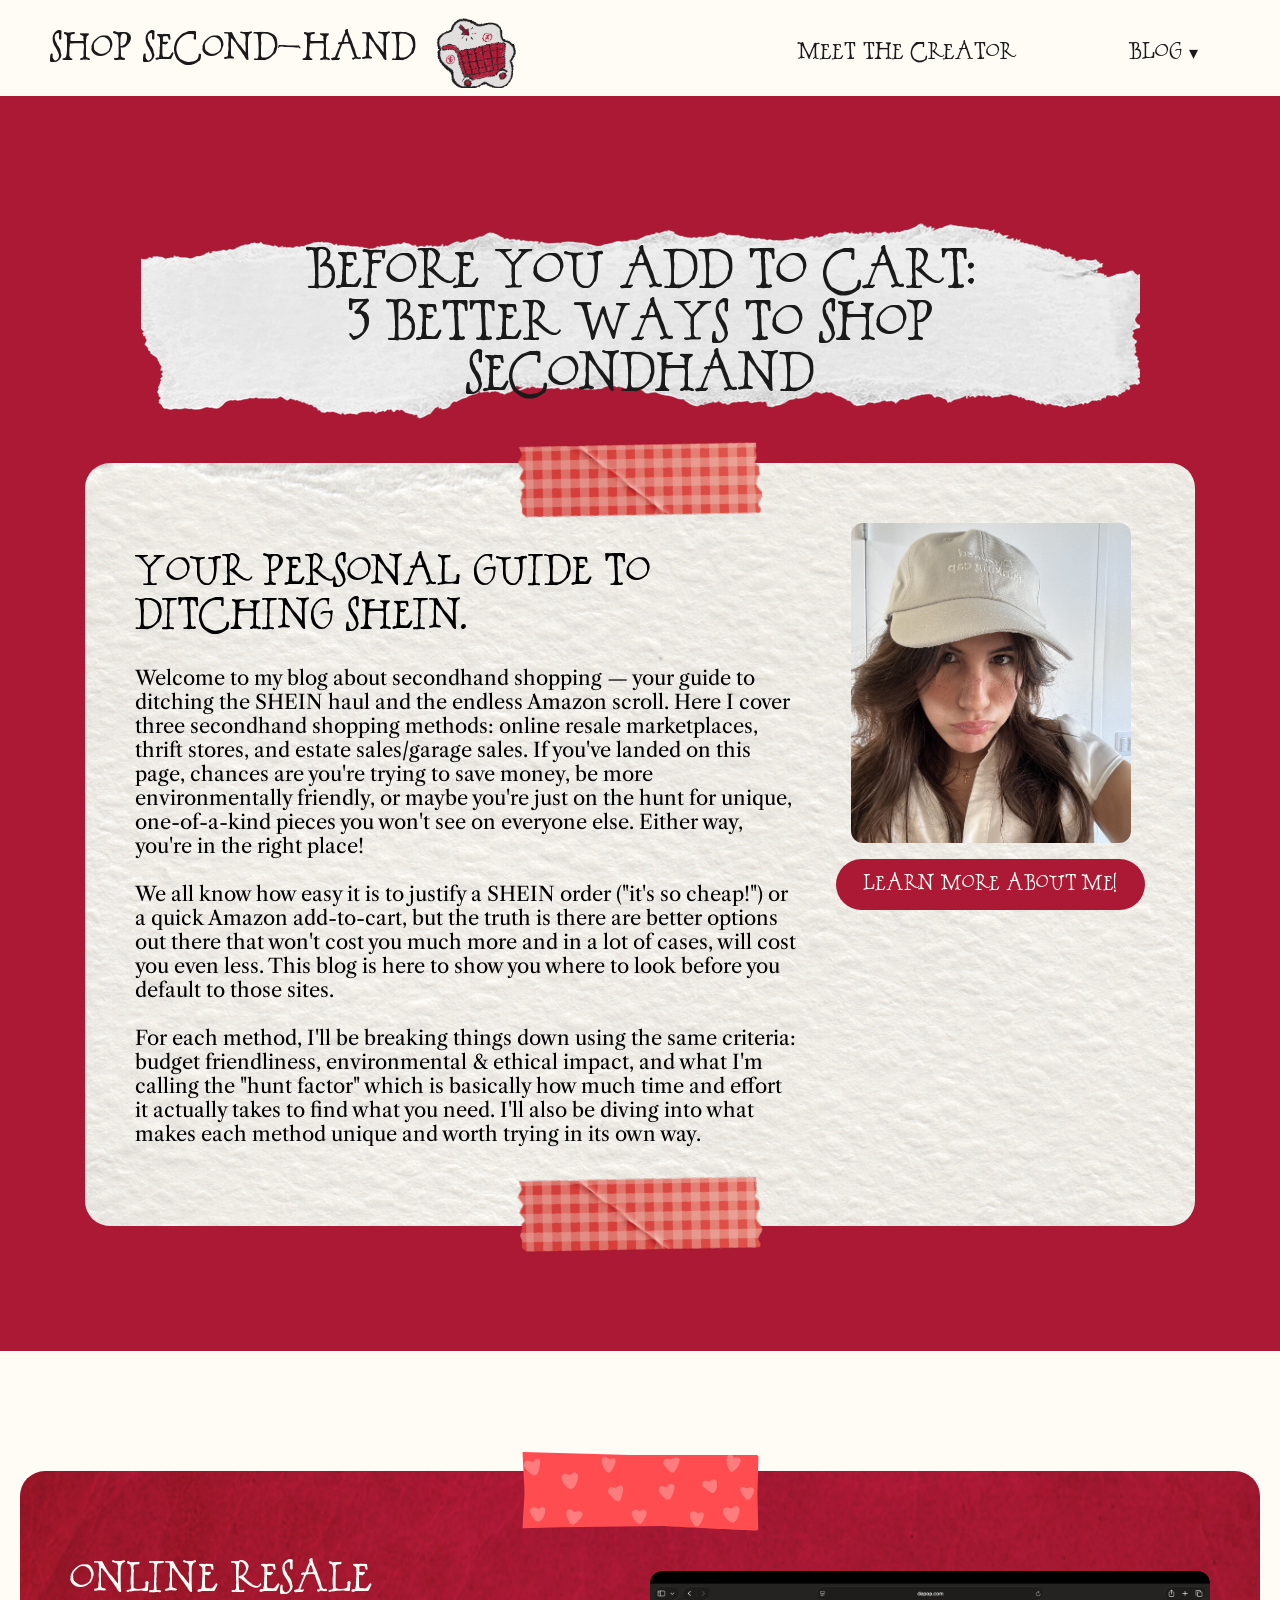
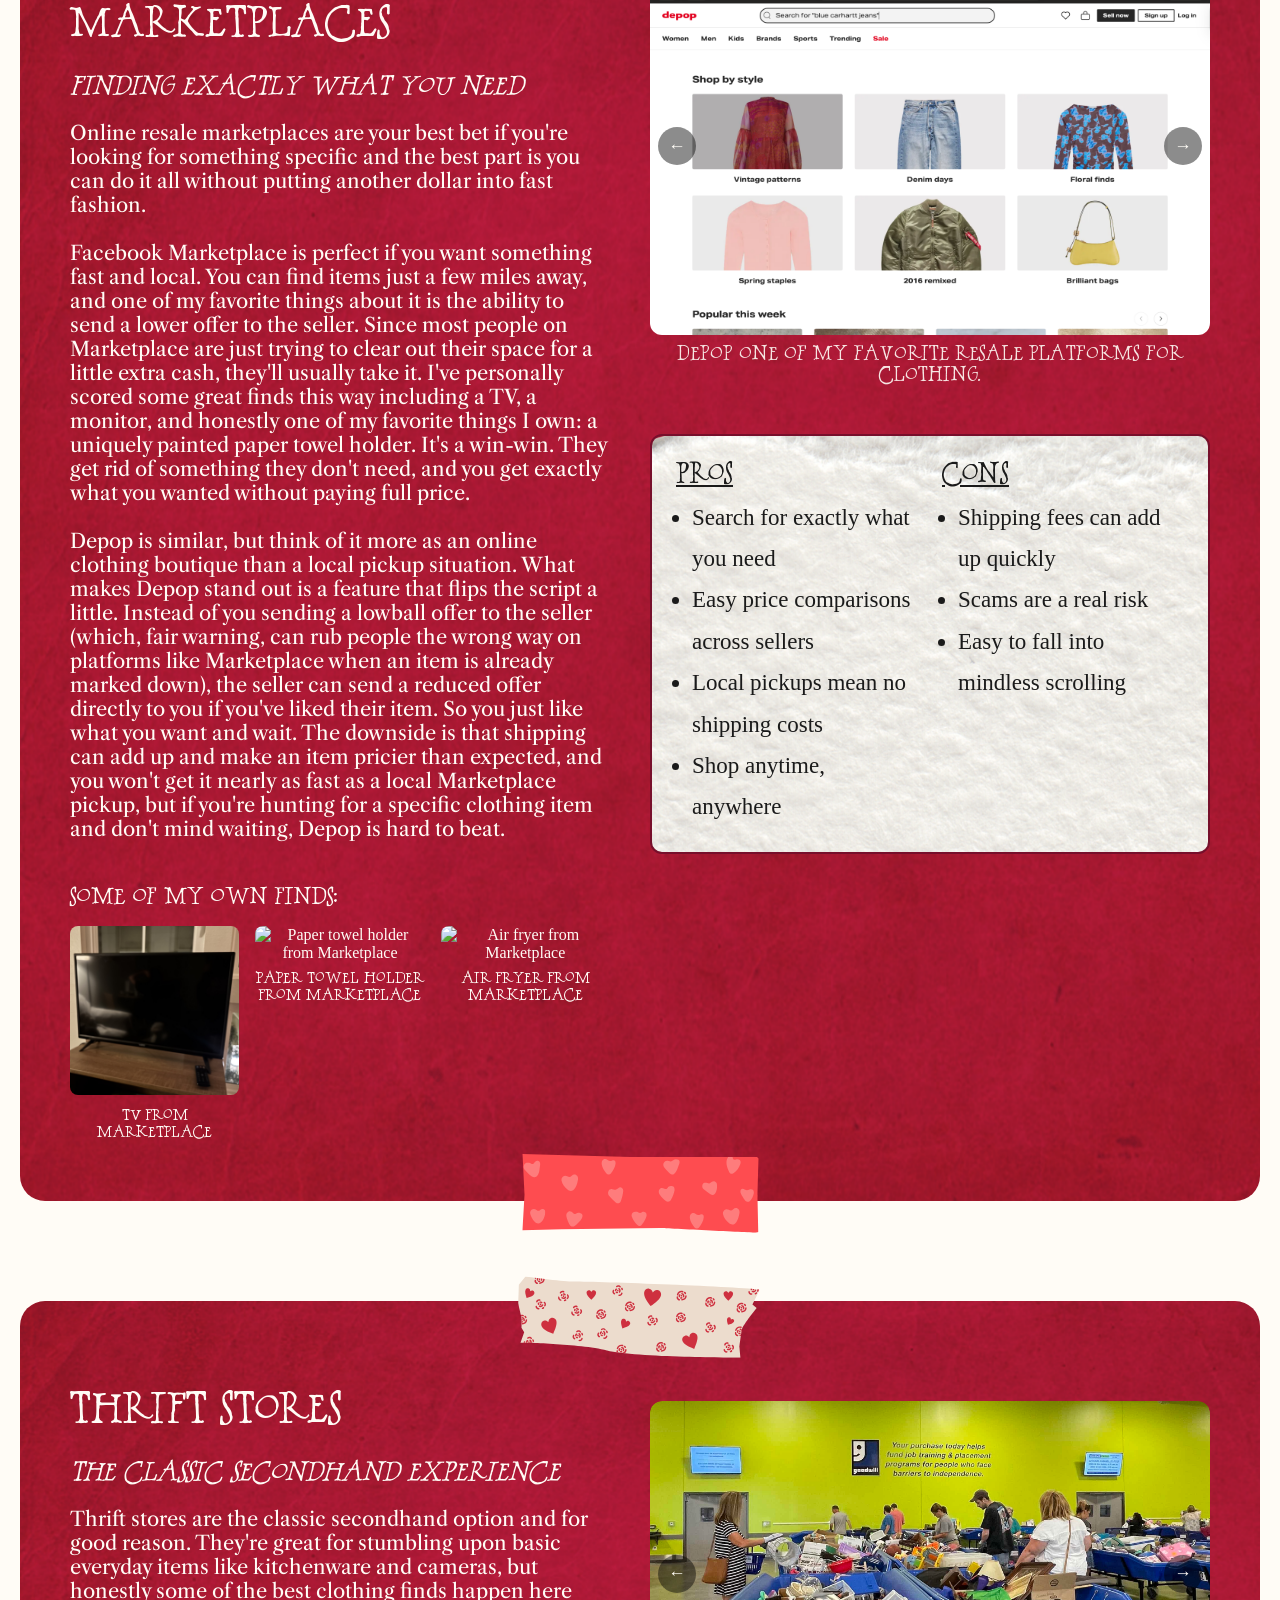
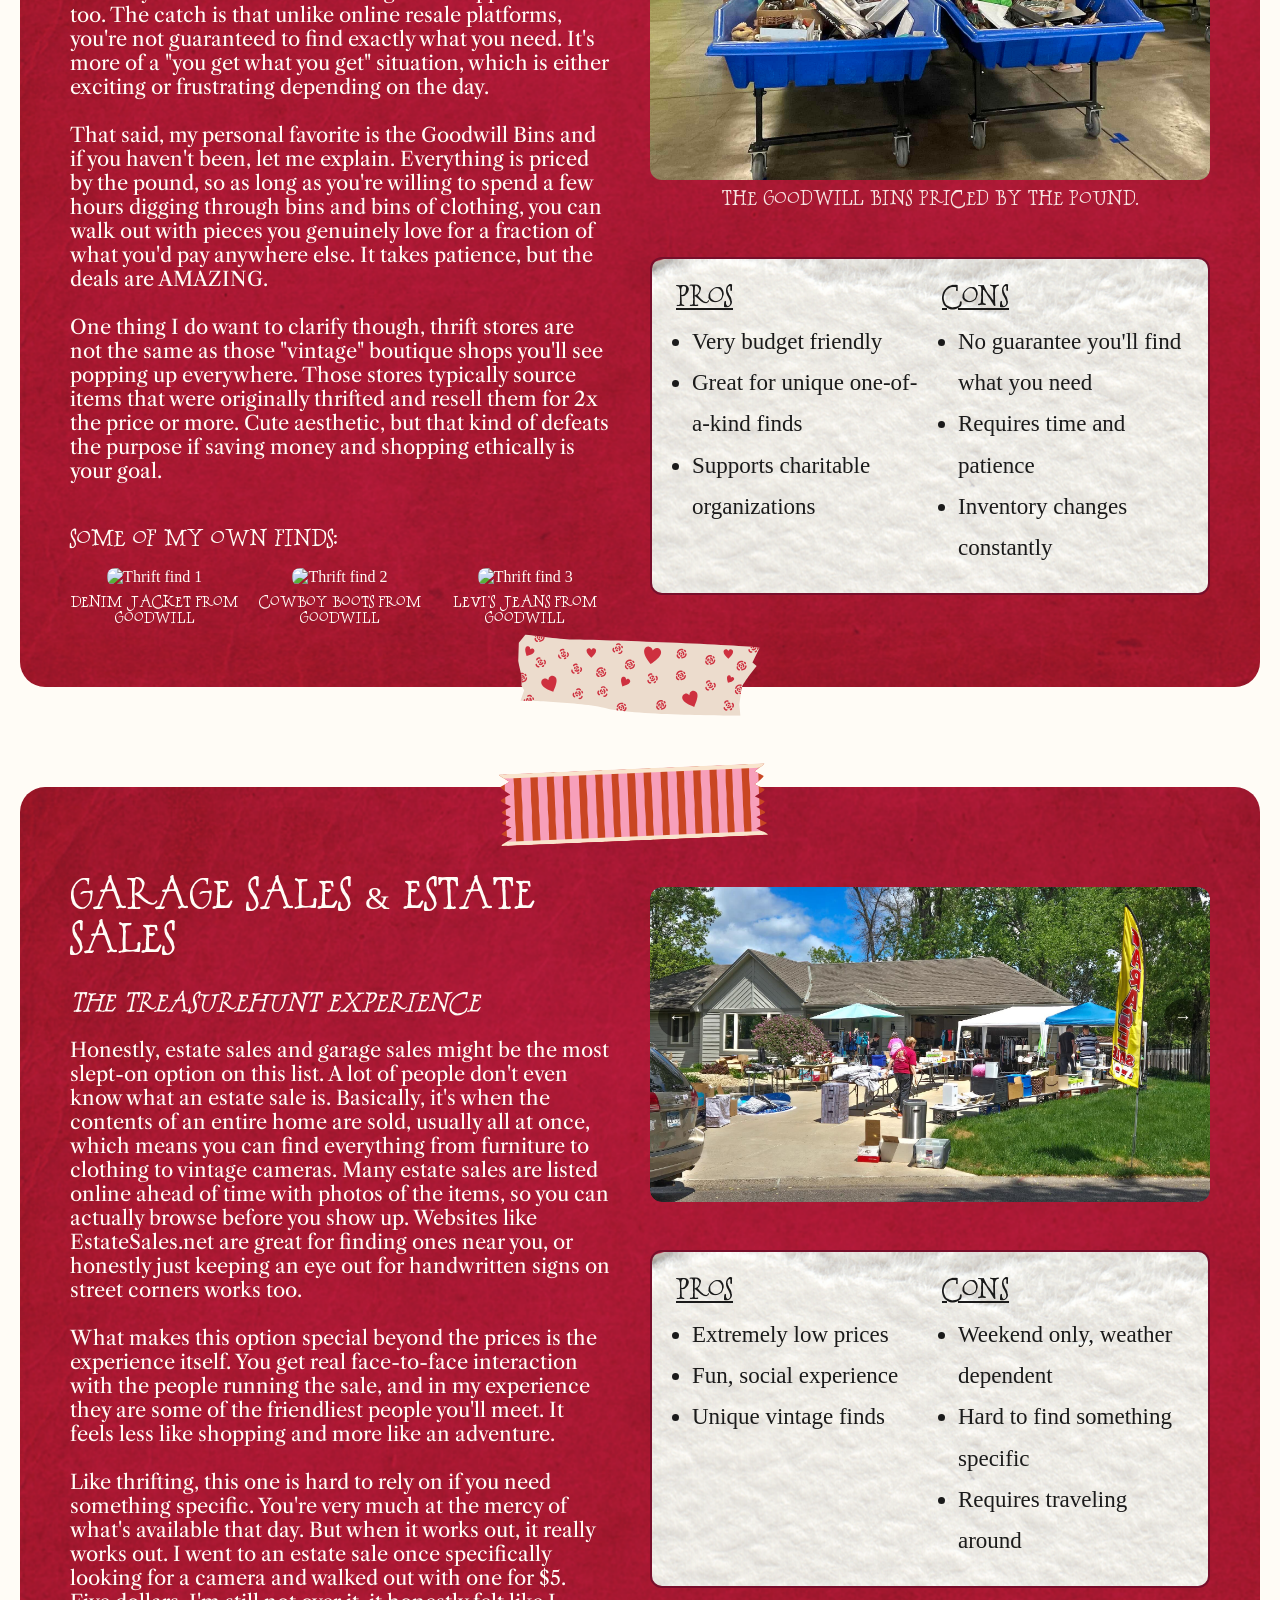
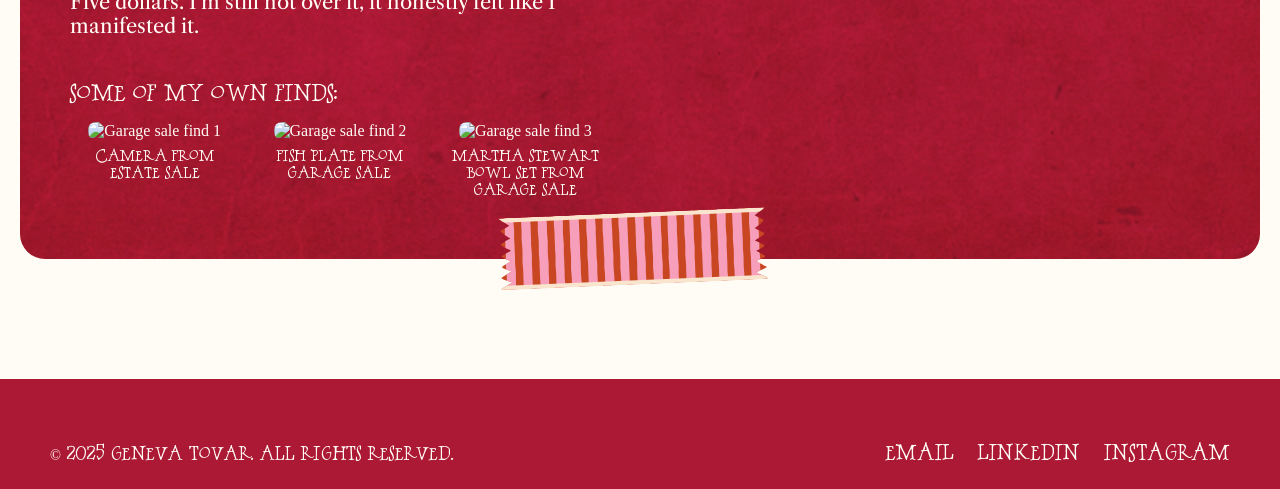
==== commit 37da66ee: "Final changes" ====
--- a/index.html
+++ b/index.html
@@ -71,7 +71,7 @@
 
         <!-- Entry 1 -->
         <section id="entry-1" class="box-entry">
-            <img src="img/tape.svg" class="entry-tape" alt="">
+            <img src="img/tape2.svg" class="entry-tape" alt="">
             <div class="entry-layout">
                 <div class="entry-left">
                     <div class="entry-text">
@@ -81,7 +81,7 @@
                             another dollar into fast fashion. <br><br>
                             Facebook Marketplace is perfect if you want something fast and local. You can find items just a few miles away, and one of my favorite things about
                             it is the ability to send a lower offer to the seller. Since most people on Marketplace are just trying to clear out their space for a little extra
-                            cash, they'll usually take it. I've personally scored some great finds this way — a TV, a monitor, and honestly one of my favorite things I own:
+                            cash, they'll usually take it. I've personally scored some great finds this way including a TV, a monitor, and honestly one of my favorite things I own:
                             a uniquely painted paper towel holder. It's a win-win. They get rid of something they don't need, and you get exactly what you wanted without paying full price. <br><br>
                             Depop is similar, but think of it more as an online clothing boutique than a local pickup situation. What makes Depop stand out is a feature that flips the script a little.
                             Instead of you sending a lowball offer to the seller (which, fair warning, can rub people the wrong way on platforms like Marketplace when an item is already marked down),
@@ -147,12 +147,12 @@
                     </div>
                 </div>
             </div>
-            <img src="img/tape.svg" class="entry-tape2" alt="">
+            <img src="img/tape2.svg" class="entry-tape2" alt="">
         </section>
 
         <!-- Entry 2 -->
         <section id="entry-2" class="box-entry">
-            <img src="img/tape.svg" class="entry-tape" alt="">
+            <img src="img/tape3.svg" class="entry-tape" alt="">
             <div class="entry-layout">
                 <div class="entry-left">
                     <div class="entry-text">
@@ -226,12 +226,12 @@
                     </div>
                 </div>
             </div>
-            <img src="img/tape.svg" class="entry-tape2" alt="">
+            <img src="img/tape3.svg" class="entry-tape2" alt="">
         </section>
 
         <!-- Entry 3 -->
         <section id="entry-3" class="box-entry">
-            <img src="img/tape.svg" class="entry-tape" alt="">
+            <img src="img/tape4.svg" class="entry-tape" alt="">
             <div class="entry-layout">
                 <div class="entry-left">
                     <div class="entry-text">
@@ -243,7 +243,7 @@
                             are great for finding ones near you, or honestly just keeping an eye out for handwritten signs on street corners works too. <br><br>
                             What makes this option special beyond the prices is the experience itself. You get real face-to-face interaction with the people running the sale, and in my
                             experience they are some of the friendliest people you'll meet. It feels less like shopping and more like an adventure. <br><br>
-                            Like thrifting, this one is hard to rely on if you need something specific — you're very much at the mercy of what's available that day. But when it works out,
+                            Like thrifting, this one is hard to rely on if you need something specific. You're very much at the mercy of what's available that day. But when it works out,
                             it really works out. I went to an estate sale once specifically looking for a camera and walked out with one for $5. Five dollars. I'm still not over it, it honestly felt like I manifested it.
                         </p>
                     </div>
@@ -299,7 +299,7 @@
                     </div>
                 </div>
             </div>
-            <img src="img/tape.svg" class="entry-tape2" alt="">
+            <img src="img/tape4.svg" class="entry-tape2" alt="">
         </section>
 
     </div>
--- a/css/style.css
+++ b/css/style.css
@@ -178,7 +178,7 @@
 ============================================================ */
 #title {
     text-align: center;
-    margin: var(--space-lg) auto 0; /* was: 20px — uses spacing token */
+    margin: var(--space-lg) auto 0; 
     animation: fadeIn 0.8s ease-in 0.1s both;
 }
 
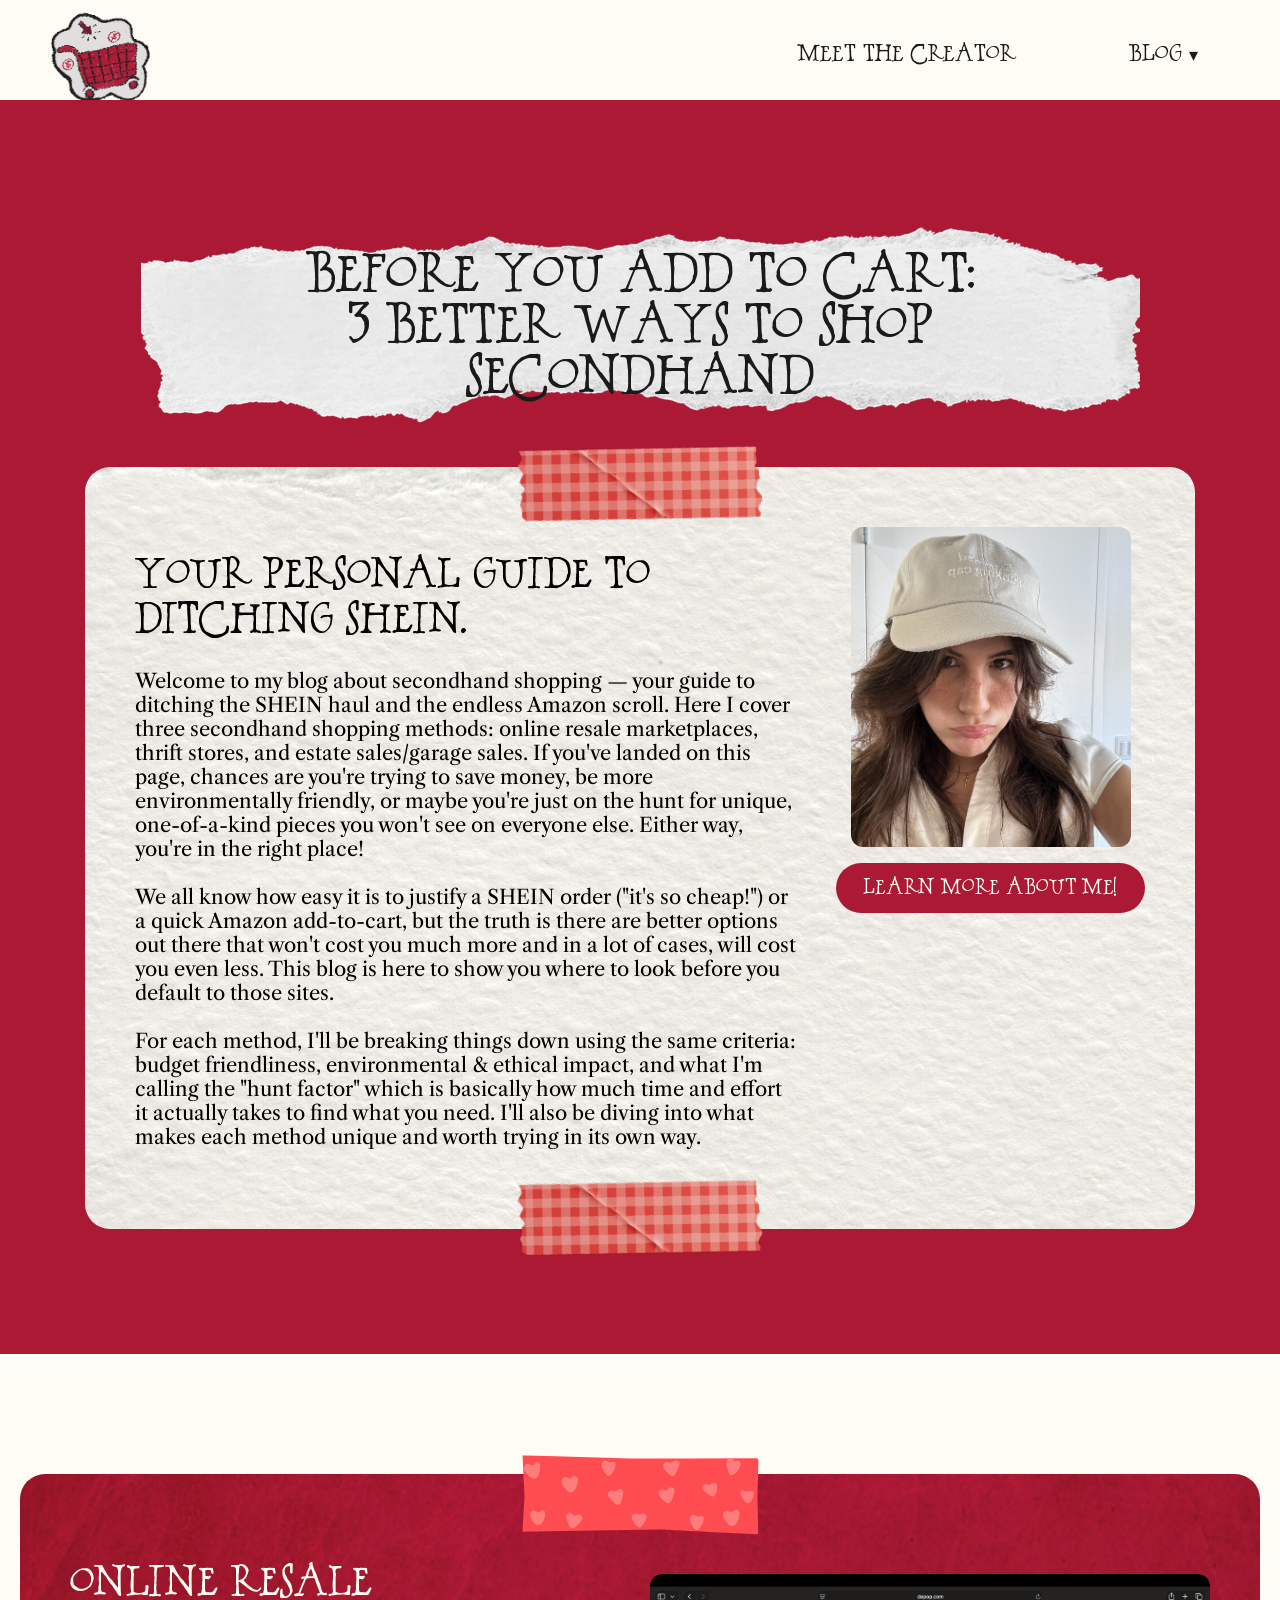
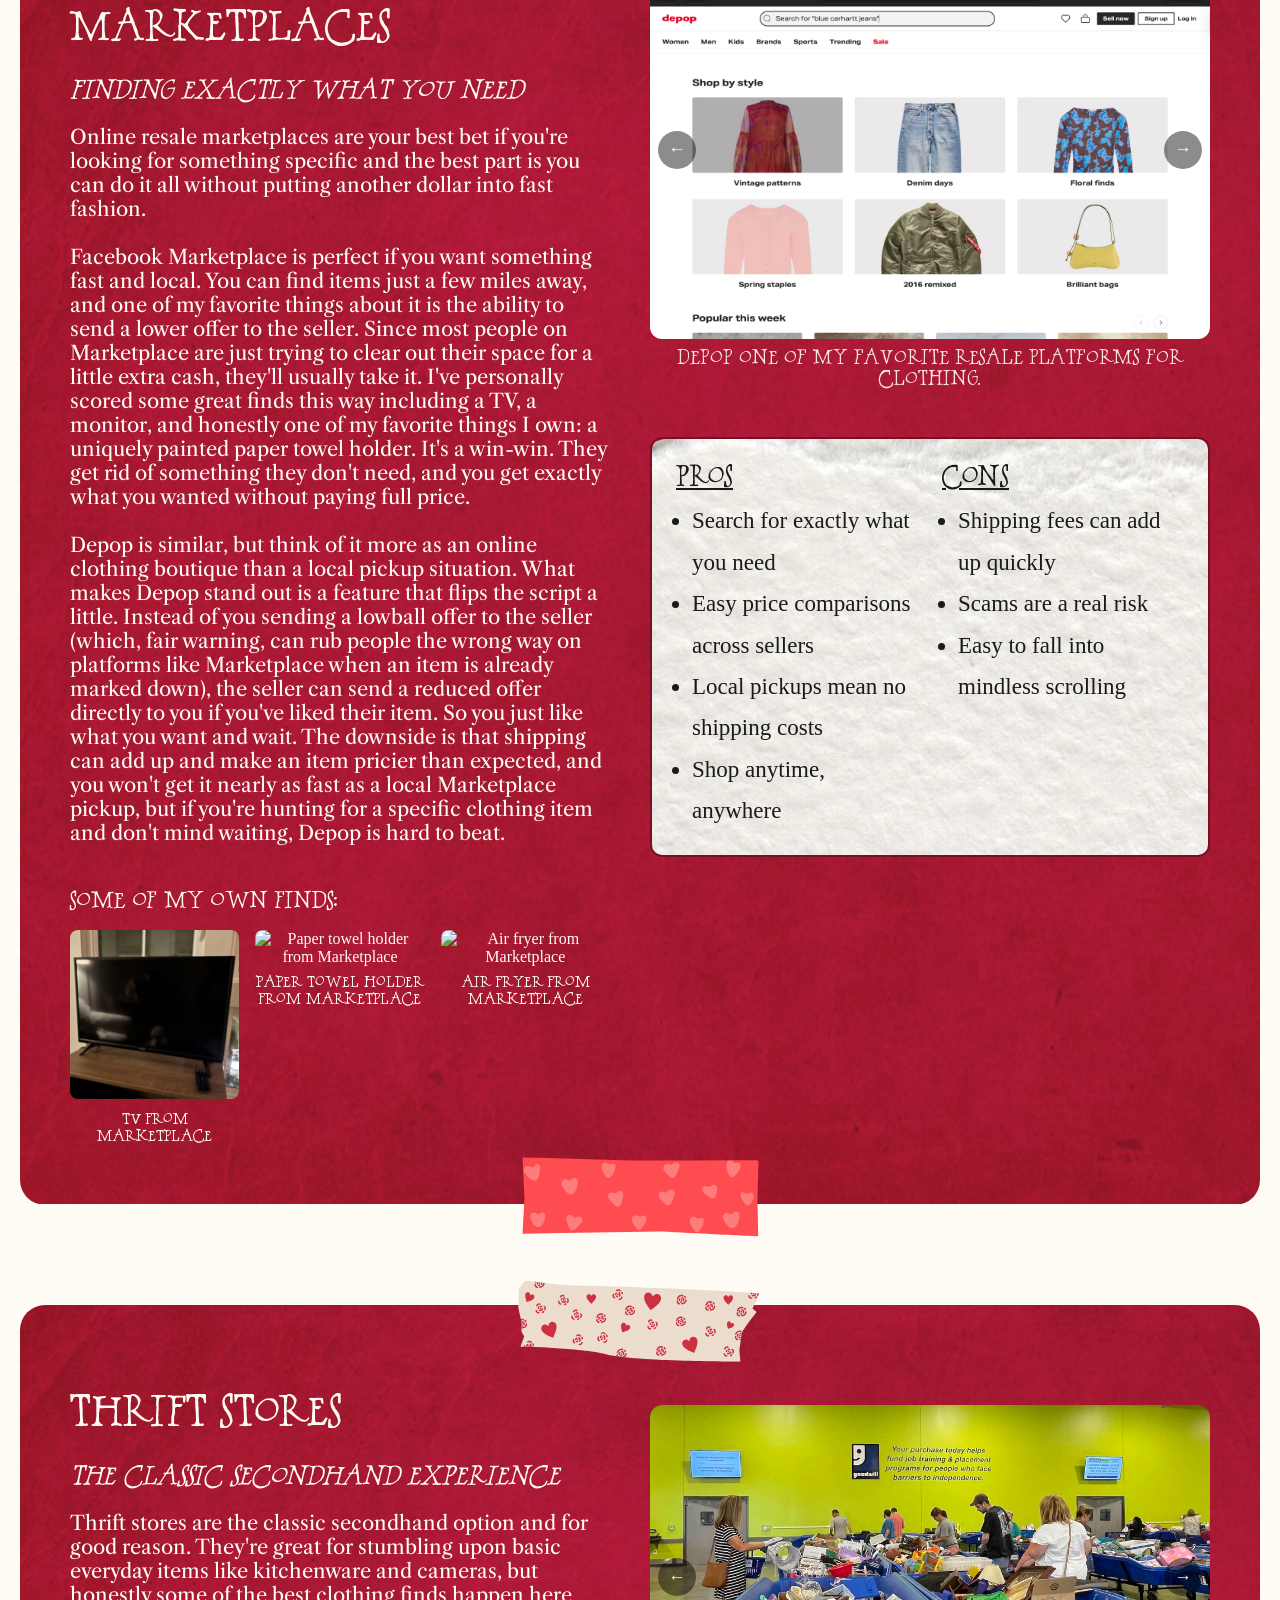
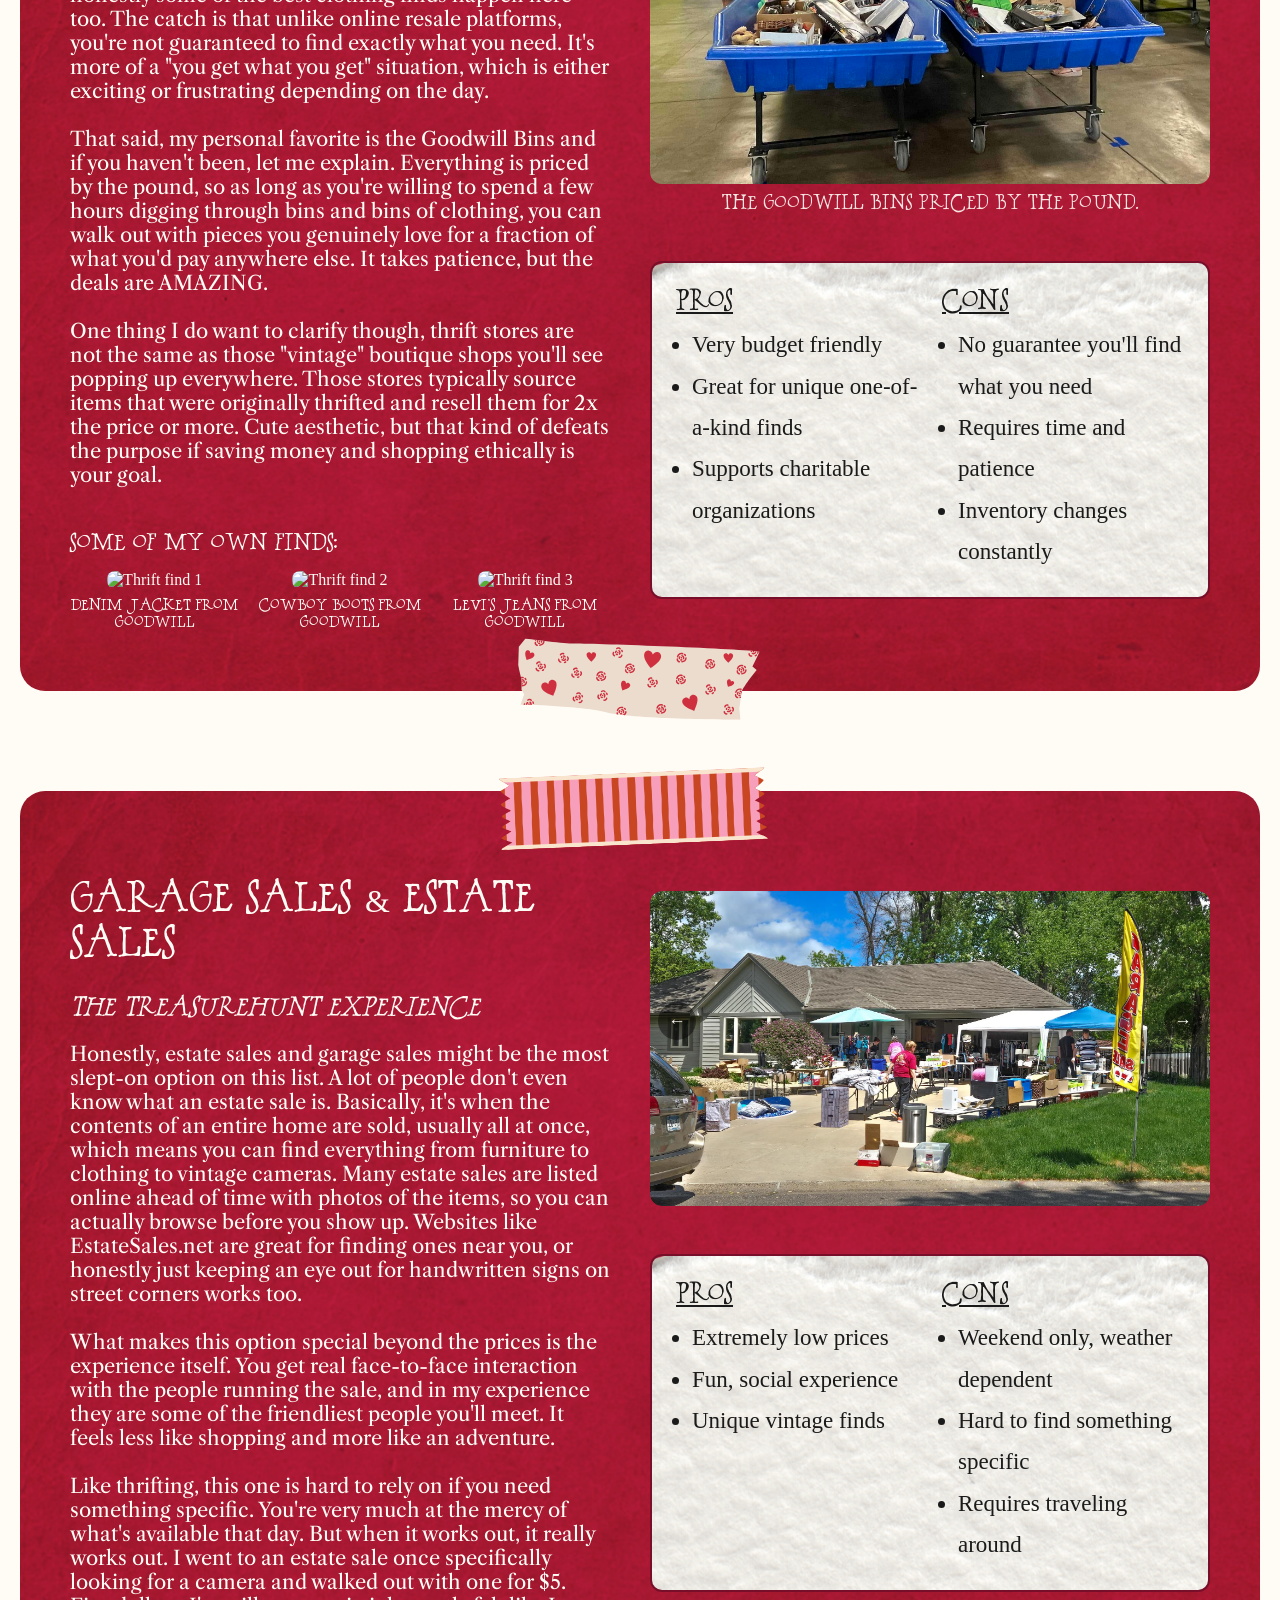
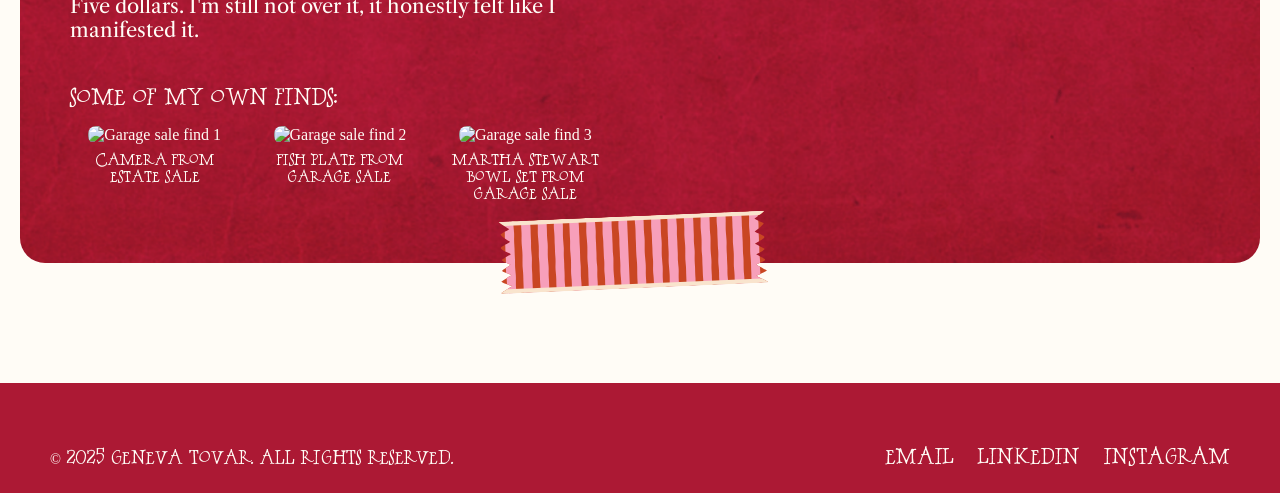
==== commit d6238b00: "Final changes" ====
--- a/index.html
+++ b/index.html
@@ -13,7 +13,6 @@
     <!-- Navigation bar -->
     <nav id="navbar">
         <div id="navbar-brand">
-            <a class="navbar-title bosshole-text" href="#">Shop Second-Hand</a>
             <a href="#" class="gif" aria-label="Shop Second-Hand">
                 <img src="img/redcart.gif" alt="Animated logo" aria-hidden="true">
             </a>
--- a/css/style.css
+++ b/css/style.css
@@ -83,16 +83,6 @@
     min-height: 80px;
 }
 
-.navbar-title {
-    font-size: 1.8rem;
-    color: var(--black);
-    text-decoration: none;
-    padding: 28px 0;
-    white-space: nowrap;
-    transition: color 0.2s ease, transform 0.2s ease;
-    display: inline-block;
-}
-
 .navbar-title:hover {
     color: var(--darkerred);
     transform: scale(1.05);
@@ -105,7 +95,7 @@
 }
 
 #navbar-brand .gif img {
-    height: 80px;
+    height: 100px;
     width: auto;
     display: block;
 }
